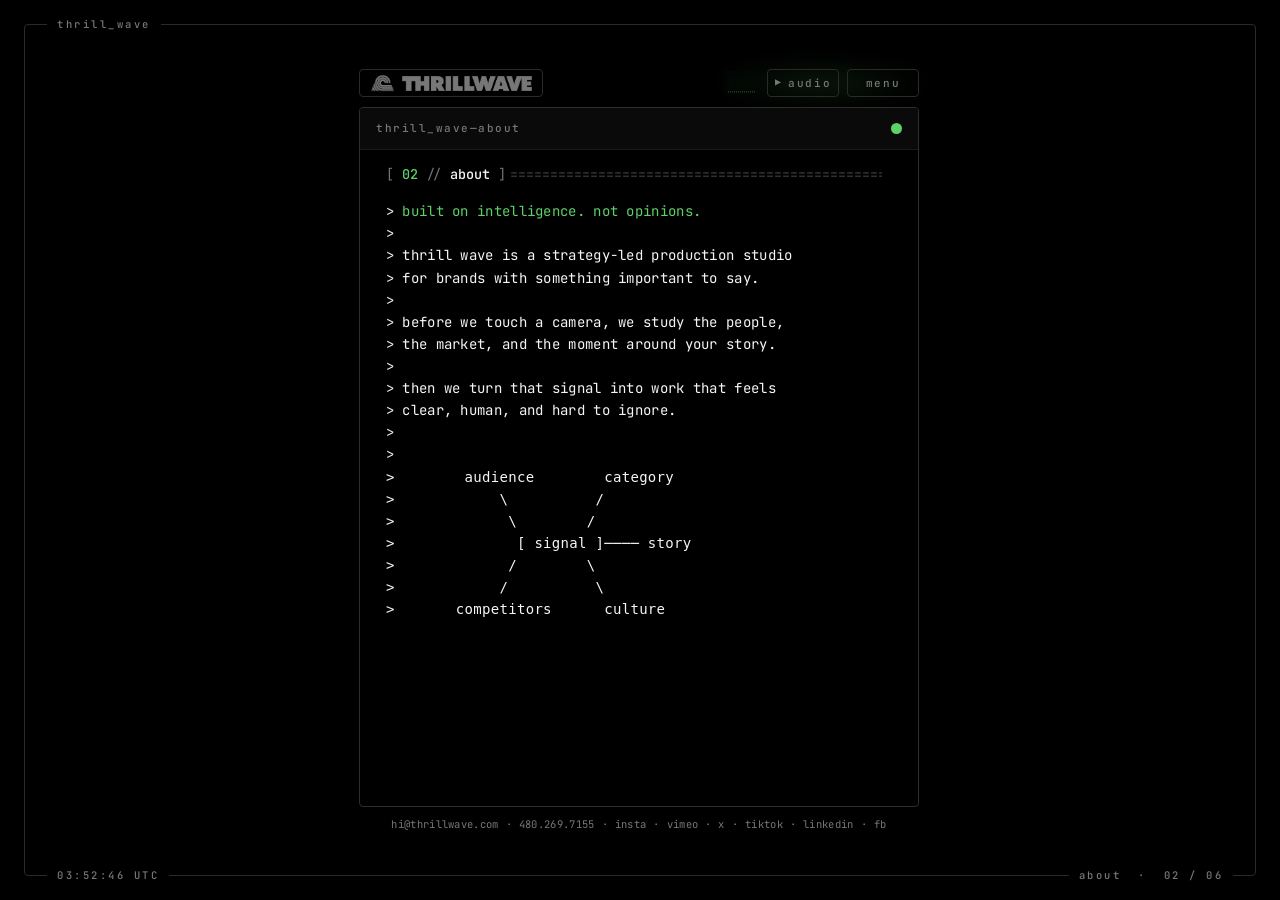
==== about.html @ bff7b796 "game polish" ====
<!DOCTYPE html>

<html lang="en">
<head>
<script>
// ============================================================
// TW BREAK ROOM HARD CONTROLLER
// Runs before the older page handlers, so game tiles + exit own
// the interaction before any legacy capture listener can swallow it.
// ============================================================
(function twBreakRoomHardController(){
  'use strict';
  if (window.__twBreakRoomHardController) return;
  window.__twBreakRoomHardController = true;

  var lastType = '';
  var lastAt = 0;

  function $(sel, root){ return (root || document).querySelector(sel); }
  function $all(sel, root){ return Array.prototype.slice.call((root || document).querySelectorAll(sel)); }
  function body(){ return document.body; }
  function room(){ return document.getElementById('tw-breakroom'); }
  function screen(){ var r = room(); return r ? $('[data-breakroom-game-screen]', r) : null; }
  function frame(){ var s = screen(); return s ? $('[data-breakroom-game-frame]', s) : null; }
  function loader(){ var s = screen(); return s ? $('[data-breakroom-game-loader]', s) : null; }
  function open(){ return !!(body() && body().classList.contains('tw-terminal-minimized')); }
  function muted(){ try { return sessionStorage.getItem('tw_audio_muted') === '1'; } catch(e) { return false; } }

  function absorb(e){
    if (!e) return;
    try { e.preventDefault(); } catch(_) {}
    try { e.stopPropagation(); } catch(_) {}
    try { if (e.stopImmediatePropagation) e.stopImmediatePropagation(); } catch(_) {}
  }

  function clickSound(){
    try { if (window.twUI && window.twUI.sndClick) window.twUI.sndClick(); } catch(e) {}
  }

  function syncGameMute(){
    var f = frame();
    if (!f || !f.contentWindow) return;
    try { f.contentWindow.postMessage({ type: 'tw-game-audio', muted: muted() }, '*'); } catch(e) {}
  }

  function setReady(){
    var r = room();
    if (!r) return;
    r.setAttribute('aria-hidden', 'false');
    r.classList.add('tw-breakroom-text-done', 'tw-breakroom-cards-ready', 'tw-breakroom-exit-ready');
    $all('.tw-breakroom-card', r).forEach(function(card){
      card.disabled = false;
      card.removeAttribute('aria-disabled');
      card.style.pointerEvents = 'auto';
    });
    var exit = $('[data-breakroom-exit]', r);
    if (exit) exit.style.pointerEvents = 'auto';
  }

  function enter(){
    if (!body()) return;
    body().classList.add('tw-terminal-minimized');
    setReady();
    try { if (window.twBreakRoomAudio && window.twBreakRoomAudio.enter) window.twBreakRoomAudio.enter(); } catch(e) {}
  }

  function unloadGame(){
    var s = screen();
    var f = frame();
    var l = loader();
    if (f) {
      try { f.onload = null; f.onerror = null; } catch(e) {}
      f.dataset.loaded = '0';
      f.dataset.currentGame = '';
      try { f.removeAttribute('src'); } catch(e) {}
      try { f.src = 'about:blank'; } catch(e) {}
    }
    if (s) {
      s.setAttribute('aria-hidden', 'true');
      s.classList.remove('is-opening','is-closing','is-loading','is-loaded');
    }
    if (l) l.setAttribute('aria-hidden', 'true');
    if (body()) body().classList.remove('tw-breakroom-game-active','tw-breakroom-game-opening');
    $all('.tw-breakroom-card.is-launching').forEach(function(c){ c.classList.remove('is-launching'); });
  }

  function exit(){
    unloadGame();
    try { if (window.twBreakRoomAudio && window.twBreakRoomAudio.exit) window.twBreakRoomAudio.exit(); } catch(e) {}
    if (body()) body().classList.remove('tw-terminal-minimized','tw-breakroom-game-active','tw-breakroom-game-opening');
    var r = room();
    if (r) r.setAttribute('aria-hidden', 'true');
  }

  function back(){
    clickSound();
    unloadGame();
    setReady();
  }

  function normalizeSrc(raw){
    raw = raw || '';
    if (!raw) return '';
    try {
      var u = new URL(raw, window.location.href);
      return u.pathname.split('/').slice(-2).join('/') + (u.search || '');
    } catch(e) { return raw; }
  }

  function launch(card){
    if (!card) return;
    if (!open()) enter();
    setReady();

    var src = normalizeSrc(card.getAttribute('data-game-src') || card.dataset.gameSrc || '');
    if (!src) return;

    var s = screen();
    var f = frame();
    var l = loader();
    if (!s || !f) return;

    var titleEl = $('.tw-breakroom-card__title', card);
    var numEl = $('.tw-breakroom-card__num', card);
    var copyEl = $('.tw-breakroom-card__copy', card);
    var title = titleEl ? titleEl.textContent.trim() : 'game';
    var num = numEl ? numEl.textContent.trim() : '[--]';
    var copy = copyEl ? copyEl.textContent.trim() : 'loading game';

    var outTitle = $('[data-breakroom-game-title]', s);
    var outNum = $('[data-breakroom-game-number]', s);
    var outNote = $('[data-breakroom-game-note]', s);
    var status = $('.tw-breakroom-game-status', s);
    if (outTitle) outTitle.textContent = title;
    if (outNum) outNum.textContent = num;
    if (outNote) outNote.textContent = copy + ' loading...';
    if (status) status.textContent = '> ' + title;

    $all('.tw-breakroom-card.is-launching').forEach(function(c){ c.classList.remove('is-launching'); });
    card.classList.add('is-launching');
    clickSound();

    body().classList.add('tw-breakroom-game-active','tw-breakroom-game-opening');
    s.setAttribute('aria-hidden', 'false');
    s.classList.remove('is-closing','is-loaded');
    s.classList.add('is-opening','is-loading');
    if (l) l.setAttribute('aria-hidden','false');

    try { s.getAnimations().forEach(function(a){ a.cancel(); }); } catch(e) {}
    try {
      var rRect = room().getBoundingClientRect();
      var cRect = card.getBoundingClientRect();
      var sx = cRect.left - rRect.left;
      var sy = cRect.top - rRect.top;
      var scaleX = rRect.width ? Math.max(cRect.width / rRect.width, .08) : .25;
      var scaleY = rRect.height ? Math.max(cRect.height / rRect.height, .08) : .25;
      s.animate([
        { transform: 'translate(' + sx + 'px,' + sy + 'px) scale(' + scaleX + ',' + scaleY + ')', opacity: .55, filter: 'brightness(1.35) blur(.8px)' },
        { transform: 'translate(0,0) scale(1,1)', opacity: 1, filter: 'brightness(1) blur(0)' }
      ], { duration: 520, easing: 'cubic-bezier(.16,1,.3,1)' }).onfinish = function(){
        s.classList.remove('is-opening');
        body().classList.remove('tw-breakroom-game-opening');
      };
    } catch(e) {
      s.classList.remove('is-opening');
      body().classList.remove('tw-breakroom-game-opening');
    }

    f.onload = function(){
      f.dataset.loaded = '1';
      s.classList.remove('is-loading');
      s.classList.add('is-loaded');
      if (l) l.setAttribute('aria-hidden','true');
      syncGameMute();
      window.setTimeout(function(){ try { f.focus(); } catch(e) {} }, 80);
    };
    f.onerror = function(){
      s.classList.remove('is-loading');
      if (outNote) outNote.textContent = 'cartridge did not load. check /games/' ;
    };
    f.dataset.loaded = '0';
    f.dataset.currentGame = src;
    try { f.src = 'about:blank'; } catch(e) {}
    window.setTimeout(function(){ f.src = src; }, 35);
  }

  window.twBreakRoomLaunch = function(card, e){ absorb(e); launch(card); return false; };
  window.twBreakRoomExit = function(e){ absorb(e); clickSound(); exit(); return false; };
  window.twBreakRoomBack = function(e){ absorb(e); back(); return false; };

  function shouldDebounce(type){
    var now = Date.now();
    if (type === lastType && now - lastAt < 220) return true;
    lastType = type;
    lastAt = now;
    return false;
  }

  function handle(e){
    var target = e.target;
    if (!target || !target.closest) return;

    var card = target.closest('.tw-breakroom-card');
    if (card && card.closest('#tw-breakroom')) {
      absorb(e);
      if (!shouldDebounce('card:' + (card.getAttribute('data-game-src') || ''))) launch(card);
      return;
    }

    var backBtn = target.closest('[data-breakroom-back]');
    if (backBtn && backBtn.closest('#tw-breakroom')) {
      absorb(e);
      if (!shouldDebounce('back')) back();
      return;
    }

    var exitBtn = target.closest('[data-breakroom-exit]');
    if (exitBtn && exitBtn.closest('#tw-breakroom')) {
      absorb(e);
      if (!shouldDebounce('exit')) { clickSound(); exit(); }
      return;
    }
  }

  window.addEventListener('pointerdown', handle, true);
  window.addEventListener('click', handle, true);
  window.addEventListener('touchstart', handle, { capture:true, passive:false });

  window.addEventListener('message', function(e){
    if (e.data && e.data.type === 'tw-game-ready') syncGameMute();
  });
})();
</script>
<meta charset="utf-8"/>
<meta content="width=device-width, initial-scale=1.0" name="viewport"/>
<title>About | Thrill Wave - Research-driven Marketing Agency</title>
<meta content="Meet Thrill Wave: a strategy-led production studio and research-driven marketing agency built on intelligence, not opinions." name="description"/>
<meta content="index, follow, max-image-preview:large, max-snippet:-1, max-video-preview:-1" name="robots"/>
<meta content="Thrill Wave" name="author"/>
<meta content="#000000" name="theme-color"/>
<link href="https://thrillwave-website-terminal.netlify.app/about.html" rel="canonical"/>
<link href="/assets/fav-icon/favicon.ico" rel="icon" sizes="any"/>
<link href="/assets/fav-icon/favicon-32x32.png" rel="icon" sizes="32x32" type="image/png"/>
<link href="/assets/fav-icon/favicon-16x16.png" rel="icon" sizes="16x16" type="image/png"/>
<link href="/assets/fav-icon/apple-touch-icon.png" rel="apple-touch-icon" sizes="180x180"/>
<link href="/assets/fav-icon/site.webmanifest" rel="manifest"/>
<meta content="About | Thrill Wave - Research-driven Marketing Agency" property="og:title"/>
<meta content="Meet Thrill Wave: a strategy-led production studio and research-driven marketing agency built on intelligence, not opinions." property="og:description"/>
<meta content="https://thrillwave-website-terminal.netlify.app/about.html" property="og:url"/>
<meta content="website" property="og:type"/>
<meta content="Thrill Wave" property="og:site_name"/>
<meta content="en_US" property="og:locale"/>
<meta content="https://thrillwave-website-terminal.netlify.app/assets/seo/og-image.jpg" property="og:image"/>
<meta content="2048" property="og:image:width"/>
<meta content="2048" property="og:image:height"/>
<meta content="Thrill Wave logo" property="og:image:alt"/>
<meta content="summary_large_image" name="twitter:card"/>
<meta content="About | Thrill Wave - Research-driven Marketing Agency" name="twitter:title"/>
<meta content="Meet Thrill Wave: a strategy-led production studio and research-driven marketing agency built on intelligence, not opinions." name="twitter:description"/>
<meta content="https://thrillwave-website-terminal.netlify.app/assets/seo/og-image.jpg" name="twitter:image"/>
<link href="https://fonts.googleapis.com" rel="preconnect"/>
<link crossorigin="" href="https://fonts.gstatic.com" rel="preconnect"/>
<link href="https://fonts.googleapis.com/css2?family=JetBrains+Mono:wght@400;500;700&amp;display=swap" rel="stylesheet"/>
<link href="styles.css" rel="stylesheet"/>
<script type="application/ld+json">
[
  {
    "@context": "https://schema.org",
    "@type": "Organization",
    "name": "Thrill Wave",
    "url": "https://thrillwave-website-terminal.netlify.app/",
    "logo": "https://thrillwave-website-terminal.netlify.app/assets/seo/og-image.jpg",
    "description": "Research-driven marketing agency blending strategy, intelligence, and production to create high-impact content built to move people.",
    "email": "hi@thrillwave.com",
    "telephone": "+1-480-269-7155",
    "foundingDate": "2018",
    "address": {
      "@type": "PostalAddress",
      "streetAddress": "6929 N Hayden Rd #262",
      "addressLocality": "Scottsdale",
      "addressRegion": "AZ",
      "postalCode": "85250",
      "addressCountry": "US"
    }
  },
  {
    "@context": "https://schema.org",
    "@type": "WebSite",
    "name": "Thrill Wave",
    "url": "https://thrillwave-website-terminal.netlify.app/",
    "description": "Thrill Wave is a research-driven marketing agency that turns audience, competitor, and category intelligence into high-impact content built to move people.",
    "inLanguage": "en-US"
  },
  {
    "@context": "https://schema.org",
    "@type": "WebPage",
    "name": "About | Thrill Wave - Research-driven Marketing Agency",
    "url": "https://thrillwave-website-terminal.netlify.app/about.html",
    "description": "Meet Thrill Wave: a strategy-led production studio and research-driven marketing agency built on intelligence, not opinions.",
    "isPartOf": {
      "@type": "WebSite",
      "name": "Thrill Wave",
      "url": "https://thrillwave-website-terminal.netlify.app/"
    }
  }
]
  </script>
<script>
// THRILL_WAVE HOME BUTTON HARD ROUTE
// One authoritative path for the Thrill Wave logo/wordmark: always go home,
// show the #index/home content immediately, and land at the top.
(function twHomeButtonHardRoute(){
  if (window.__twHomeButtonHardRoute) return;
  window.__twHomeButtonHardRoute = true;

  var routingHome = false;

  function homeTrigger(target){
    return !!(target && target.closest && target.closest('.tw-home-restart, #title-brand, .frame-label--tl:not([data-power-control])'));
  }

  function closeMenu(){
    if (!document.body) return;
    document.body.classList.remove('menu-open');
    var menuBtn = document.getElementById('menu-btn');
    var sideMenu = document.getElementById('side-menu');
    if (menuBtn) {
      menuBtn.setAttribute('aria-expanded', 'false');
      menuBtn.textContent = 'menu';
      menuBtn.classList.remove('active');
    }
    if (sideMenu) sideMenu.setAttribute('aria-hidden', 'true');
  }

  function cancelMovingParts(){
    try {
      sessionStorage.setItem('tw_intro_played', '1');
      sessionStorage.setItem('tw_typing_done', '1');
      sessionStorage.removeItem('tw_home_complete');
    } catch (e) {}

    window.twTypingGen = (window.twTypingGen || 0) + 1;
    window.twIntroRunning = false;

    if (document.body) {
      document.body.classList.remove('booting', 'menu-open', 'tw-terminal-minimized', 'home-intro-running');
      document.body.classList.add('home-intro-complete');
    }

    var bootRoot = document.getElementById('boot-root');
    if (bootRoot) bootRoot.remove();
    closeMenu();
  }

  function hasHomeShell(){
    return !!document.querySelector('#terminal-body #intro-pre, #terminal-body #intro-post, #terminal-body #intro-cascade');
  }

  function fallbackPrefillHome(){
    var terminalBody = document.getElementById('terminal-body');
    if (!terminalBody) return;

    var pre = terminalBody.querySelector('#intro-pre');
    var post = terminalBody.querySelector('#intro-post');
    var toggle = terminalBody.querySelector('#intro-cascade-toggle');
    var cascade = terminalBody.querySelector('#intro-cascade');
    var iframe = terminalBody.querySelector('#intro-video-iframe');

    if (pre && !pre.innerHTML.trim()) {
      pre.innerHTML = '&gt; hi.<br>&gt; welcome to thrill wave.<br>';
    }
    if (toggle && !toggle.innerHTML.trim()) {
      toggle.innerHTML = '<span class="prompt">&gt;</span><span class="cmd-action">show</span><span class="cmd-name">intro_video</span><span class="toggle-mark"></span>';
    }
    if (toggle) toggle.setAttribute('aria-expanded', 'true');
    if (cascade) {
      cascade.dataset.expanded = 'true';
      cascade.style.opacity = '1';
    }
    if (iframe && iframe.dataset && iframe.dataset.src) iframe.setAttribute('src', iframe.dataset.src);
    if (post && !post.innerHTML.trim()) {
      post.innerHTML = '&gt; we are a research-driven marketing agency that turns audience, competitor, and category intelligence into high impact content built to move people.<br>&gt;<br>&gt; press enter or scroll down to go to the next section, or click menu to jump to a page.<br>';
    }
  }

  function finishAtHomeTop(){
    cancelMovingParts();

    try {
      if (typeof window.twPrefillHome === 'function') window.twPrefillHome();
      else fallbackPrefillHome();
    } catch (e) {
      fallbackPrefillHome();
    }

    var terminalBody = document.getElementById('terminal-body');
    if (terminalBody) {
      terminalBody.scrollTo({ top: 0, behavior: 'auto' });
      requestAnimationFrame(function(){ terminalBody.scrollTo({ top: 0, behavior: 'auto' }); });
    }

    try { history.replaceState({ page: 'index.html' }, '', 'index.html'); } catch (e) {}
  }

  function goHome(){
    if (routingHome) return;
    routingHome = true;
    cancelMovingParts();

    var loader = null;
    if (typeof window.twLoadPage === 'function') loader = window.twLoadPage;
    else if (typeof window.twSoftLoadPage === 'function') loader = window.twSoftLoadPage;

    function done(){
      finishAtHomeTop();
      routingHome = false;
    }

    if (hasHomeShell()) {
      done();
      return;
    }

    if (loader) {
      Promise.resolve(loader('index.html')).then(done).catch(function(){
        routingHome = false;
        window.location.assign('index.html');
      });
    } else {
      window.location.assign('index.html');
    }
  }

  function absorb(e){
    e.preventDefault();
    e.stopPropagation();
    if (e.stopImmediatePropagation) e.stopImmediatePropagation();
  }

  window.addEventListener('click', function(e){
    if (!homeTrigger(e.target)) return;
    absorb(e);
    try { if (window.twUI) window.twUI.sndClick(); } catch (_) {}
    goHome();
  }, true);

  window.addEventListener('keydown', function(e){
    if (e.key !== 'Enter' && e.key !== ' ') return;
    if (!homeTrigger(e.target)) return;
    absorb(e);
    try { if (window.twUI) window.twUI.sndClick(); } catch (_) {}
    goHome();
  }, true);
})();
</script>
<script>
  // THRILL_WAVE NAV LOCK
  // First capture listener on the page. It owns internal page links before
  // any older terminal/menu handlers can redirect them back to home.
  (function twNavLock(){
    if (window.__twNavLock) return;
    window.__twNavLock = true;

    var PAGES = {
      'index.html': true,
      'about.html': true,
      'sitrep.html': true,
      'work.html': true,
      'intel.html': true,
      'contact.html': true
    };

    var lastKey = '';
    var lastAt = 0;

    function pageFromAnchor(a){
      if (!a) return null;
      if (a.closest && a.closest('#title-brand, #title-page, .frame-label--tl, [data-power-control]')) return null;
      if (a.target && a.target !== '_self') return null;
      var href = a.getAttribute('href') || a.getAttribute('data-page') || '';
      if (!href || href.charAt(0) === '#' || /^mailto:|^tel:/i.test(href)) return null;

      try {
        var u = new URL(href, window.location.href);
        if (u.origin !== window.location.origin) return null;
        var page = u.pathname.split('/').pop() || 'index.html';
        if (page === 'home.html') page = 'index.html';
        if (!PAGES[page]) return null;
        return { page: page, hash: u.hash || '', href: page + (u.hash || '') };
      } catch (err) {
        return null;
      }
    }

    function currentPageName(){
      var page = (window.location.pathname.split('/').pop() || 'index.html');
      if (page === 'home.html') page = 'index.html';
      return PAGES[page] ? page : 'index.html';
    }

    function closeMenu(){
      if (!document.body) return;
      document.body.classList.remove('menu-open');
      var menuBtn = document.getElementById('menu-btn');
      var sideMenu = document.getElementById('side-menu');
      if (menuBtn) {
        menuBtn.setAttribute('aria-expanded', 'false');
        menuBtn.textContent = 'menu';
        menuBtn.classList.remove('active');
      }
      if (sideMenu) sideMenu.setAttribute('aria-hidden', 'true');
    }

    function absorb(e){
      e.preventDefault();
      e.stopPropagation();
      if (e.stopImmediatePropagation) e.stopImmediatePropagation();
    }

    function route(target){
      closeMenu();

      if (target.page === currentPageName() && target.hash) {
        var shell = document.getElementById('terminal-body') || document.scrollingElement || document.documentElement;
        var el = document.querySelector(target.hash);
        if (el && shell && shell !== document.documentElement && shell !== document.body) {
          shell.scrollTo({ top: el.offsetTop, behavior: 'smooth' });
          history.pushState({ page: target.page }, '', target.href);
          return;
        }
      }

      var loader = null;
      if (typeof window.twLoadPage === 'function') loader = window.twLoadPage;
      else if (typeof window.twSoftLoadPage === 'function') loader = window.twSoftLoadPage;

      if (loader) {
        Promise.resolve(loader(target.href)).catch(function(err){
          console.warn('twNavLock fallback:', err);
          window.location.assign(target.href);
        });
      } else {
        window.location.assign(target.href);
      }
    }

    function handle(e){
      if (e.defaultPrevented && e.type !== 'pointerdown' && e.type !== 'touchstart') return;
      if (e.metaKey || e.ctrlKey || e.shiftKey || e.altKey) return;
      if (typeof e.button === 'number' && e.button !== 0) return;

      var a = e.target && e.target.closest ? e.target.closest('a') : null;
      var target = pageFromAnchor(a);
      if (!target) return;

      var key = e.type + ':' + target.href;
      var now = Date.now();
      absorb(e);
      if (target.href === lastKey && now - lastAt < 650) return;
      lastKey = target.href;
      lastAt = now;
      route(target);
    }

    // pointer/touch capture matters because older mobile handlers also listen
    // before the click. This listener is inserted before them and stops the rest.
    window.addEventListener('pointerdown', handle, true);
    window.addEventListener('touchstart', handle, { capture: true, passive: false });
    window.addEventListener('click', handle, true);
  })();
  </script>
<script>
  // EARLY INTERNAL NAV PATCH
  // Keeps internal page links/menu clicks inside the persistent terminal shell
  // so audio stays seamless and links do not snap back to the top of home.
  (function earlyInternalNavPatch(){
    if (window.__twEarlyInternalNavPatch) return;
    window.__twEarlyInternalNavPatch = true;

    var PAGES = {
      'index.html': true,
      'about.html': true,
      'sitrep.html': true,
      'work.html': true,
      'intel.html': true,
      'contact.html': true
    };

    function pageFromHref(href){
      if (!href || href.charAt(0) === '#' || /^mailto:|^tel:/i.test(href)) return null;
      try {
        var u = new URL(href, window.location.href);
        if (u.origin !== window.location.origin) return null;
        var page = u.pathname.split('/').pop() || 'index.html';
        if (page === 'home.html') page = 'index.html';
        if (!PAGES[page]) return null;
        return page + (u.hash || '');
      } catch(e) { return null; }
    }

    function closeMenu(){
      document.body.classList.remove('menu-open');
      var menuBtn = document.getElementById('menu-btn');
      var sideMenu = document.getElementById('side-menu');
      if (menuBtn) {
        menuBtn.setAttribute('aria-expanded', 'false');
        menuBtn.textContent = 'menu';
        menuBtn.classList.remove('active');
      }
      if (sideMenu) sideMenu.setAttribute('aria-hidden', 'true');
    }

    var lastTarget = '';
    var lastAt = 0;
    function route(target){
      var now = Date.now();
      if (target === lastTarget && now - lastAt < 650) return;
      lastTarget = target;
      lastAt = now;
      closeMenu();

      if (typeof window.twLoadPage === 'function') {
        window.twLoadPage(target).catch(function(){ window.location.href = target; });
      } else if (typeof window.twSoftLoadPage === 'function') {
        window.twSoftLoadPage(target).catch(function(){ window.location.href = target; });
      } else {
        window.location.href = target;
      }
    }

    function absorb(e){
      e.preventDefault();
      e.stopPropagation();
      if (e.stopImmediatePropagation) e.stopImmediatePropagation();
    }

    function handlePageClick(e){
      var a = e.target && e.target.closest ? e.target.closest('a') : null;
      if (!a) return;
      if (a.closest('#title-brand, #title-page, .frame-label--tl')) return;
      if (a.target && a.target !== '_self') return;
      var target = pageFromHref(a.getAttribute('href') || a.dataset.page || '');
      if (!target) return;
      absorb(e);
      route(target);
    }

    function handleMenuPress(e){
      var a = e.target && e.target.closest ? e.target.closest('#side-menu a.menu-item') : null;
      if (!a) return;
      var target = pageFromHref(a.getAttribute('href') || a.dataset.page || '');
      if (!target) return;
      absorb(e);
      route(target);
    }

    window.addEventListener('click', handlePageClick, true);
    window.addEventListener('pointerdown', handleMenuPress, true);
    window.addEventListener('touchstart', handleMenuPress, { capture: true, passive: false });
  })();
  </script>
</head>
<body>
<div aria-hidden="true" class="frame">
<a class="frame-label frame-label--tl" href="index.html">thrill_wave</a>
<div class="frame-label frame-label--bl"><span id="clock">--:--:--</span></div>
<div class="frame-label frame-label--br">about  ·  02 / 06</div>
</div>
<audio id="bg-audio" loop="" playsinline="" preload="auto" webkit-playsinline="">
<source src="assets/audio/robot_rock.mp3" type="audio/mpeg"/>
</audio>
<audio id="break-audio" loop="" playsinline="" preload="auto" webkit-playsinline="">
<source src="assets/audio/da_funk.mp3" type="audio/mpeg"/>
</audio>
<main class="content">
<div class="stage-wrap">
<div class="topbar">
<div class="topbar-left">
<button aria-label="go to homepage" class="tw-logo-orb tw-home-restart tw-brandmark" type="button"><span aria-hidden="true" class="tw-logo-glyph tw-logo-glyph--orb"></span><span aria-hidden="true" class="tw-wordmark-glyph tw-wordmark-glyph--orb"></span></button>
</div>
<div class="topbar-right">
<div class="audio-viz" id="audio-viz">
<span class="viz-bar"></span>
<span class="viz-bar"></span>
<span class="viz-bar"></span>
<span class="viz-bar"></span>
<span class="viz-bar"></span>
<span class="viz-bar"></span>
<span class="viz-bar"></span>
<span class="viz-bar"></span>
<span class="viz-bar"></span>
<span class="viz-bar"></span>
<span class="viz-bar"></span>
<span class="viz-bar"></span>
<span class="viz-bar"></span>
<span class="viz-bar"></span>
</div>
<button aria-label="play/pause music" class="audio-btn" id="audio-toggle-btn" type="button"><span class="audio-glyph">▶</span> audio</button>
<button aria-controls="side-menu" aria-expanded="false" class="btn" id="menu-btn">menu</button>
</div>
</div>
<div class="stage">
<div aria-hidden="true" class="tw-breakroom" id="tw-breakroom">
<div class="tw-breakroom-inner">
<div class="tw-breakroom-menu" data-breakroom-menu>
<div class="tw-breakroom-copy page-content terminal-copy" aria-live="polite">
<span class="line" data-breakroom-line="&gt; You found the secret break room!">&gt; You found the secret break room!</span>
<span class="line" data-breakroom-line="&gt; Take a load off. Choose a game:">&gt; Take a load off. Choose a game:</span>
</div>
<div class="tw-breakroom-grid" aria-label="secret break room games">
<button class="tw-breakroom-card" type="button" data-game-src="games/one_shot.html?embed=1" onclick="return window.twBreakRoomLaunch ? window.twBreakRoomLaunch(this,event) : false;">
<span class="tw-breakroom-card__sprite" aria-hidden="true">📷</span>
<span class="tw-breakroom-card__num">[01]</span>
<span class="tw-breakroom-card__title">one shot</span>
<span class="tw-breakroom-card__copy">jump the plant hazards and clear the shot.</span>
<span class="tw-breakroom-card__launch">&gt; launch</span>
</button>
<button class="tw-breakroom-card" type="button" data-game-src="games/going_viral.html?embed=1" onclick="return window.twBreakRoomLaunch ? window.twBreakRoomLaunch(this,event) : false;">
<span class="tw-breakroom-card__sprite" aria-hidden="true">⚔️</span>
<span class="tw-breakroom-card__num">[02]</span>
<span class="tw-breakroom-card__title">going viral</span>
<span class="tw-breakroom-card__copy">outrun the algorithm before it outruns you.</span>
<span class="tw-breakroom-card__launch">&gt; launch</span>
</button>
<button class="tw-breakroom-card" type="button" data-game-src="games/content_defense.html?embed=1" onclick="return window.twBreakRoomLaunch ? window.twBreakRoomLaunch(this,event) : false;">
<span class="tw-breakroom-card__sprite" aria-hidden="true">🛡️</span>
<span class="tw-breakroom-card__num">[03]</span>
<span class="tw-breakroom-card__title">content defense</span>
<span class="tw-breakroom-card__copy">protect the campaign core from the chaos.</span>
<span class="tw-breakroom-card__launch">&gt; launch</span>
</button>
</div>
<a class="tw-breakroom-exit" href="#terminal" data-breakroom-exit="" data-breakroom-line="&gt; exit break room" role="button" onclick="return window.twBreakRoomExit ? window.twBreakRoomExit(event) : false;">&gt; exit break room</a>
</div>
<div class="tw-breakroom-game-screen" data-breakroom-game-screen aria-hidden="true">
<div class="tw-breakroom-game-hud" data-breakroom-game-hud>
<button class="tw-breakroom-game-action tw-breakroom-game-name" data-breakroom-name type="button">&gt; name</button>
<button class="tw-breakroom-game-action tw-breakroom-game-scores" data-breakroom-scores type="button">&gt; high scores</button>
<button class="tw-breakroom-game-action tw-breakroom-game-back" data-breakroom-back type="button" onclick="return window.twBreakRoomBack ? window.twBreakRoomBack(event) : false;">&gt; exit</button>
</div>
<div class="tw-breakroom-game-placeholder" aria-label="break room playable game screen">
<div class="tw-breakroom-game-loader" data-breakroom-game-loader aria-hidden="true">
<span class="tw-breakroom-game-chip" data-breakroom-game-number>[--]</span>
<span class="tw-breakroom-game-title" data-breakroom-game-title>game screen</span>
<span class="tw-breakroom-game-note" data-breakroom-game-note>loading game...</span>
</div>
<iframe class="tw-breakroom-game-frame" data-breakroom-game-frame title="Break room game" loading="lazy" allow="autoplay; fullscreen; gamepad"></iframe>
<span class="tw-breakroom-game-gridline" aria-hidden="true"></span>
</div>
</div>
</div>
</div>
<div class="terminal main">
<div class="terminal-bar">
<span class="title"><a class="title-brand" href="index.html" id="title-brand">thrill_wave</a><span class="title-sep"> — </span><a class="title-page" href="#" id="title-page">about</a></span>
<div class="terminal-dots">
<span class="dot"></span><span class="dot"></span><span class="dot live"></span>
</div>
</div>
<div class="terminal-body" id="terminal-body">
<section class="page reveal" data-nav-section="" id="hero">
<div class="section-header"><span class="hdr-bracket">[ </span><span class="hdr-num">02</span><span class="hdr-slash"> // </span><span class="hdr-name">about</span><span class="hdr-bracket"> ]</span><span class="hdr-eq">==================================================</span></div>
<div class="page-content terminal-copy">
<span class="line"><span class="accent">built on intelligence. not opinions.</span></span>
<span class="line"> </span>
<span class="line">thrill wave is a strategy-led production studio</span>
<span class="line">for brands with something important to say.</span>
<span class="line"> </span>
<span class="line">before we touch a camera, we study the people,</span>
<span class="line">the market, and the moment around your story.</span>
<span class="line"> </span>
<span class="line">then we turn that signal into work that feels</span>
<span class="line">clear, human, and hard to ignore.</span>
<span class="line"> </span>
<span class="line"> </span>
</div>
<div aria-hidden="true" class="ascii-card about-signal">
<pre>&gt;        audience        category
&gt;            \          /
&gt;             \        /
&gt;              [ signal ]──── story
&gt;             /        \
&gt;            /          \
&gt;       competitors      culture</pre>
</div>
</section>
<section class="page reveal" data-nav-section="" id="origin">
<div class="section-header"><span class="hdr-bracket">[ </span><span class="hdr-num">02A</span><span class="hdr-slash"> // </span><span class="hdr-name">origin</span><span class="hdr-bracket"> ]</span><span class="hdr-eq">==================================================</span></div>
<div class="page-content terminal-copy origin-copy">
<span class="line">// phoenix, arizona · founded 2018</span>
<span class="line"> </span>
<span class="line">thrill wave grew from a simple obsession: telling the truth beautifully.</span>
<span class="line"> </span>
<span class="line">music taught rhythm. fitness taught discipline. travel taught us to notice the room.</span>
<span class="line">art taught feeling. philosophy taught us to ask what this is really about.</span>
<span class="line"> </span>
<span class="line">so the studio became part research desk, part film crew, part campfire.</span>
<span class="line">we make work for people building something they need the world to feel.</span>
</div>
</section>
<section class="page reveal" data-nav-section="" id="team">
<div class="section-header"><span class="hdr-bracket">[ </span><span class="hdr-num">02B</span><span class="hdr-slash"> // </span><span class="hdr-name">operator roster</span><span class="hdr-bracket"> ]</span><span class="hdr-eq">==================================================</span></div>
<div class="page-content terminal-copy">
<span class="line">three founders. one signal tower.</span>
<span class="line"> </span>
</div>
<div class="team-grid profile-grid about-team-grid">
<figure class="team-card">
<div class="photo"><img alt="Chris Kuzman" src="assets/team/chris.avif"/></div>
<figcaption class="team-caption">chris // founder + strategy</figcaption>
</figure>
<figure class="team-card">
<div class="photo"><img alt="Tony Swann" src="assets/team/tony.avif"/></div>
<figcaption class="team-caption">tony // founder + director</figcaption>
</figure>
<figure class="team-card">
<div class="photo"><img alt="Ari Everett" src="assets/team/ari.avif"/></div>
<figcaption class="team-caption">ari // founder + producer</figcaption>
</figure>
</div>
<div class="page-content terminal-copy team-bio-copy">
<span class="line">chris shapes strategy and story structure so the work has a spine.</span>
<span class="line">tony directs the set with calm, craft, and a sharp eye for the human moment.</span>
<span class="line">ari connects production, audience instinct, and the line that makes the work matter.</span>
</div>
</section>
<section class="page reveal" data-nav-section="" id="philosophy">
<div class="section-header"><span class="hdr-bracket">[ </span><span class="hdr-num">02C</span><span class="hdr-slash"> // </span><span class="hdr-name">how we think</span><span class="hdr-bracket"> ]</span><span class="hdr-eq">==================================================</span></div>
<div class="page-content terminal-copy philosophy-copy">
<span class="line">01 // make it true.</span>
<span class="line">the strongest creative starts with what people already care about.</span>
<span class="line"> </span>
<span class="line">02 // make it simple.</span>
<span class="line">complexity is welcome in the research. not in the final message.</span>
<span class="line"> </span>
<span class="line">03 // make it felt.</span>
<span class="line">good marketing explains. great marketing makes the point land.</span>
<span class="line"> </span>
<span class="line">04 // make it useful.</span>
<span class="line">every asset should have a job, a place, and a reason to exist.</span>
</div>
</section>
<section class="page reveal" data-nav-section="" id="next-step">
<div class="section-header"><span class="hdr-bracket">[ </span><span class="hdr-num">02D</span><span class="hdr-slash"> // </span><span class="hdr-name">next signal</span><span class="hdr-bracket"> ]</span><span class="hdr-eq">==================================================</span></div>
<div class="page-content terminal-copy">
<span class="line">next, meet the system behind the work.</span>
<span class="line">it is called sitrep.</span>
<span class="line"> </span>
<span class="line">friendly name. serious little machine.</span>
<span class="line"> </span>
<span class="line"><button class="cta-link tw-page-link" data-page="sitrep.html" data-tw-page-link="true" type="button">check out the sitrep.</button></span>
</div>
</section>
</div>
</div>
<aside aria-hidden="true" class="terminal side" id="side-menu">
<div class="terminal-bar">
<span class="title">menu</span>
<div class="terminal-dots">
<span class="dot"></span><span class="dot"></span><span class="dot live"></span>
</div>
</div>
<div class="terminal-body">
<div class="menu-list">
<button class="menu-item tw-page-link" data-page="index.html" data-tw-page-link="true" type="button"><span class="num">[01]</span><span class="name">home</span></button>
<button class="menu-item current tw-page-link" data-page="about.html" data-tw-page-link="true" type="button"><span class="num">[02]</span><span class="name">about</span></button>
<button class="menu-item tw-page-link" data-page="sitrep.html" data-tw-page-link="true" type="button"><span class="num">[03]</span><span class="name">sitrep</span></button>
<button class="menu-item tw-page-link" data-page="work.html" data-tw-page-link="true" type="button"><span class="num">[04]</span><span class="name">work</span></button>
<button class="menu-item tw-page-link" data-page="intel.html" data-tw-page-link="true" type="button"><span class="num">[05]</span><span class="name">intel</span></button>
<button class="menu-item tw-page-link" data-page="contact.html" data-tw-page-link="true" type="button"><span class="num">[06]</span><span class="name">contact</span></button>
</div>
</div>
</aside>
</div>
<div class="below-bar">
<a href="mailto:hi@thrillwave.com">hi@thrillwave.com</a>
<span class="sep">·</span>
<a href="tel:+14802697155">480.269.7155</a>
<span class="sep social-sep">·</span><span aria-hidden="true" class="mobile-break"></span>
<a href="https://www.instagram.com/thrillwave_" rel="noopener" target="_blank">insta</a>
<span class="sep">·</span>
<a href="https://vimeo.com/thrillwave" rel="noopener" target="_blank">vimeo</a>
<span class="sep">·</span>
<a href="https://x.com/thrillwave_" rel="noopener" target="_blank">x</a>
<span class="sep">·</span>
<a href="https://www.tiktok.com/@thrillwave_" rel="noopener" target="_blank">tiktok</a>
<span class="sep">·</span>
<a href="https://www.linkedin.com/company/thrillwave" rel="noopener" target="_blank">linkedin</a>
<span class="sep">·</span>
<a href="#" rel="noopener" target="_blank">fb</a>
</div>
</div>
</main>
<script>
(function() {
  const NEXT_PAGE = 'sitrep.html';
  const clockEl = document.getElementById('clock');
  function tick() {
    const d = new Date();
    const time = d.toLocaleTimeString('en-US', { hour12: false, hour: '2-digit', minute: '2-digit', second: '2-digit' });
    let tz = '';
    try {
      const parts = new Intl.DateTimeFormat('en-US', { timeZoneName: 'short' }).formatToParts(d);
      const p = parts.find(x => x.type === 'timeZoneName');
      if (p) tz = p.value;
    } catch (e) {}
    clockEl.textContent = time + (tz ? ' ' + tz : '');
  }
  tick(); setInterval(tick, 1000);
  // ---------- bg audio player (cross-page persistence via sessionStorage) ----------
  const bgAudio = document.getElementById('bg-audio');
  if (bgAudio) bgAudio.volume = 0.4;
  const audioToggleBtn = document.getElementById('audio-toggle-btn');
  const MUSIC_KEY = 'tw_music_on';
  const MUTE_KEY  = 'tw_audio_muted';

  // Apply persisted mute state to Tone.Destination on every page load.
  // The music button mutes both the <audio> element AND all Tone.js synths
  // via a single flag.
  function applyToneMute(muted) {
    try {
      if (typeof Tone !== 'undefined') {
        const dest = typeof Tone.getDestination === 'function'
                   ? Tone.getDestination()
                   : Tone.Destination;
        if (dest) {
          dest.mute = !!muted;
          if (dest.volume) {
            try {
              const now = (typeof Tone.now === 'function') ? Tone.now() : 0;
              if (typeof dest.volume.cancelScheduledValues === 'function') dest.volume.cancelScheduledValues(now);
            } catch (e) {}
            dest.volume.value = muted ? -Infinity : 0;
          }
        }
      }
    } catch (e) { /* tone not ready */ }
  }
  window.twApplyMute = applyToneMute;
  applyToneMute(sessionStorage.getItem(MUTE_KEY) === '1');

  function isSystemMuted() {
    return sessionStorage.getItem(MUTE_KEY) === '1';
  }

  function isMusicAudible() {
    return bgAudio && !(bgAudio.paused || bgAudio.muted || bgAudio.volume === 0 || bgAudio.dataset.priming === '1');
  }

  function updateAudioState() {
    if (isSystemMuted() || !isMusicAudible()) {
      audioToggleBtn.innerHTML = '<span class="audio-glyph">▶</span> audio';
    } else {
      audioToggleBtn.innerHTML = '<span class="audio-glyph">⏸</span> mute';
    }
  }

  function playAudioToggleClick() {
    try {
      if (window.twUI && typeof window.twUI.sndClick === 'function') window.twUI.sndClick();
    } catch (e) {}
  }

  audioToggleBtn.addEventListener('click', () => {
    audioToggleBtn.blur();
    const shouldTurnOn = isSystemMuted() || !isMusicAudible();

    if (shouldTurnOn) {
      bgAudio.muted = false;
      bgAudio.volume = 0.4;
      sessionStorage.setItem(MUTE_KEY, '0');
      applyToneMute(false);
      playAudioToggleClick();
      bgAudio.play().then(() => {
        sessionStorage.setItem(MUSIC_KEY, '1');
        window.dispatchEvent(new CustomEvent('tw:music-sync'));
      }).catch(() => {
        window.dispatchEvent(new CustomEvent('tw:music-sync'));
      });
    } else {
      playAudioToggleClick();
      bgAudio.pause();
      sessionStorage.removeItem(MUSIC_KEY);
      sessionStorage.setItem(MUTE_KEY, '1');
      applyToneMute(true);
      window.dispatchEvent(new CustomEvent('tw:music-sync'));
    }
    updateAudioState();
    audioToggleBtn.blur();
  });

  bgAudio.addEventListener('play', updateAudioState);
  bgAudio.addEventListener('pause', updateAudioState);
  // ---------- audio visualizer (eq bars driven by Web Audio API) ----------
  const audioViz = document.getElementById('audio-viz');
  const vizBars = audioViz ? audioViz.querySelectorAll('.viz-bar') : [];
  let _audioCtx, _audioSrc, _analyser, _vizData, _vizRAF;

  function ensureAudioCtx() {
    if (_audioCtx) return true;
    try {
      const Ctx = window.AudioContext || window.webkitAudioContext;
      if (!Ctx) return false;
      _audioCtx = new Ctx();
      _audioSrc = _audioCtx.createMediaElementSource(bgAudio);
      _analyser = _audioCtx.createAnalyser();
      _analyser.fftSize = 128;
      _analyser.smoothingTimeConstant = 0.68;
      _audioSrc.connect(_analyser);
      _analyser.connect(_audioCtx.destination);
      _vizData = new Uint8Array(_analyser.frequencyBinCount);
      return true;
    } catch (e) {
      return false;
    }
  }

  function vizTick() {
    if (!_analyser || !vizBars.length) return;
    _analyser.getByteFrequencyData(_vizData);
    const bins = Math.floor(_vizData.length / vizBars.length);
    vizBars.forEach((bar, i) => {
      let sum = 0;
      for (let j = 0; j < bins; j++) sum += _vizData[i * bins + j];
      const avg = sum / bins;
      const h = Math.max(2, Math.floor((avg / 255) * 20));
      bar.style.height = h + 'px';
    });
    _vizRAF = requestAnimationFrame(vizTick);
  }

  function startViz() {
    const mobileAudio = window.matchMedia && window.matchMedia('(max-width: 720px), (hover: none) and (pointer: coarse)').matches;
    if (mobileAudio) {
      if (audioViz) audioViz.classList.toggle('active', !bgAudio.paused && !bgAudio.muted && bgAudio.volume > 0);
      return;
    }
    if (!ensureAudioCtx()) return;
    if (_audioCtx.state === 'suspended') _audioCtx.resume();
    if (audioViz) audioViz.classList.add('active');
    if (_vizRAF) cancelAnimationFrame(_vizRAF);
    vizTick();
  }

  function stopViz() {
    if (_vizRAF) { cancelAnimationFrame(_vizRAF); _vizRAF = null; }
    if (audioViz) audioViz.classList.remove('active');
    vizBars.forEach(b => b.style.height = '2px');
  }

  bgAudio.addEventListener('play', startViz);
  bgAudio.addEventListener('pause', stopViz);// ----- music continuity across pages -----
  // Continuously persist the playhead while music is playing, and on pause,
  // so the next page (whether navigation or refresh) can resume from the
  // exact spot. Without this each new page would create a fresh audio
  // element at currentTime = 0 and the track would restart.
  const MUSIC_TIME_KEY = 'tw_music_t';
  const MUSIC_TS_KEY = 'tw_music_ts';

  function persistMusicPosition() {
    sessionStorage.setItem(MUSIC_TIME_KEY, bgAudio.currentTime.toFixed(2));
    sessionStorage.setItem(MUSIC_TS_KEY, Date.now().toString());
  }
  let _musicSaveInterval = null;
  bgAudio.addEventListener('play', () => {
    if (_musicSaveInterval) clearInterval(_musicSaveInterval);
    _musicSaveInterval = setInterval(persistMusicPosition, 250);
    persistMusicPosition();
  });
  bgAudio.addEventListener('pause', () => {
    if (_musicSaveInterval) { clearInterval(_musicSaveInterval); _musicSaveInterval = null; }
    persistMusicPosition();
  });
  // Save right before navigation / tab hide / refresh
  window.addEventListener('pagehide', persistMusicPosition);
  document.addEventListener('visibilitychange', () => {
    if (document.visibilityState === 'hidden') persistMusicPosition();
  });

  // Restore playhead on every page load. Only play if music was on when the
  // last page persisted state. If it was paused, we still set currentTime so
  // a subsequent music-button click resumes from where it was paused — not
  // from 0:00. If music was playing, advance the playhead by elapsed real
  // time since the last save (modulo track duration for looped audio).
  function restoreMusic() {
    function applyTimeAndMaybePlay() {
      bgAudio.volume = 0.4;
      const savedTime = parseFloat(sessionStorage.getItem(MUSIC_TIME_KEY));
      const savedTs   = parseInt(sessionStorage.getItem(MUSIC_TS_KEY), 10);
      const wasOn     = sessionStorage.getItem(MUSIC_KEY) === '1';

      if (!isNaN(savedTime) && !isNaN(savedTs)) {
        // Only add elapsed time if music was actually playing; if it was
        // paused, the saved time is exact.
        const elapsed = wasOn ? Math.max(0, (Date.now() - savedTs) / 1000) : 0;
        let resume = savedTime + elapsed;
        const dur = bgAudio.duration;
        if (dur && isFinite(dur) && dur > 0) resume = resume % dur;
        try { bgAudio.currentTime = resume; } catch (e) {}
      }

      if (wasOn) {
        bgAudio.play().catch(() => {
          // Browser blocked autoplay. If boot is going to play here, its
          // .elf click is a user gesture and will retry — keep MUSIC_KEY
          // alive so the intent isn't lost. Otherwise clear it so the user
          // can re-enable via the music button.
          if (!document.body.classList.contains('booting')) {
            sessionStorage.removeItem(MUSIC_KEY);
          }
          updateAudioState();
        });
      } else {
        updateAudioState();
      }
    }

    if (bgAudio.readyState >= 1 && bgAudio.duration && isFinite(bgAudio.duration)) {
      applyTimeAndMaybePlay();
    } else {
      bgAudio.addEventListener('loadedmetadata', applyTimeAndMaybePlay, { once: true });
      bgAudio.addEventListener('canplay', applyTimeAndMaybePlay, { once: true });
      // Aggressive fallback to keep cross-page handoff feeling seamless.
      setTimeout(applyTimeAndMaybePlay, 80);
    }
  }
  restoreMusic();


  const body = document.body;
  const menuBtn = document.getElementById('menu-btn');
  const sideMenu = document.getElementById('side-menu');
  function setMenu(open) {
    body.classList.toggle('menu-open', open);
    menuBtn.setAttribute('aria-expanded', open ? 'true' : 'false');
    sideMenu.setAttribute('aria-hidden', open ? 'false' : 'true');
    menuBtn.textContent = open ? 'close' : 'menu';
    menuBtn.classList.toggle('active', open);
  }
  menuBtn.addEventListener('click', () => setMenu(!body.classList.contains('menu-open')));
  // ---------- terminal title split handlers ----------
  const terminalBody2 = document.getElementById('terminal-body');
  const titlePage = document.getElementById('title-page');
  if (titlePage && terminalBody2) {
    titlePage.addEventListener('click', (e) => {
      e.preventDefault();
      terminalBody2.scrollTo({ top: 0, behavior: 'smooth' });
    });
  }
  // (title-brand uses native href="index.html" navigation)


  document.querySelectorAll('.cascade-toggle').forEach(tg => {
    function toggle() {
      const c = tg.closest('.cascade');
      const open = c.dataset.expanded === 'true';
      c.dataset.expanded = open ? 'false' : 'true';
      tg.setAttribute('aria-expanded', open ? 'false' : 'true');
      if (!open) {
        c.querySelectorAll('iframe[data-src]').forEach(frame => {
          if (frame.getAttribute('src') === 'about:blank') frame.setAttribute('src', frame.dataset.src);
        });
      }
    }
    tg.addEventListener('click', toggle);
  });

  const terminalBody = document.getElementById('terminal-body');
  if ('IntersectionObserver' in window) {
    const io = new IntersectionObserver((entries) => {
      entries.forEach(entry => {
        if (entry.isIntersecting) { entry.target.classList.add('is-in'); io.unobserve(entry.target); }
      });
    }, { threshold: 0.2, root: terminalBody });
    document.querySelectorAll('.reveal').forEach(el => io.observe(el));
  }


  // ---------- section hash sync for scroll + Enter navigation ----------
  const pageSections = Array.from(document.querySelectorAll('#terminal-body section.page'));
  let hashTimer = null;
  function syncHashToNearestSection() {
    if (!pageSections.length) return;
    const y = terminalBody.scrollTop;
    let active = pageSections[0];
    pageSections.forEach(sec => {
      if (Math.abs(sec.offsetTop - y) < Math.abs(active.offsetTop - y)) active = sec;
    });
    if (active && location.hash !== '#' + active.id) {
      history.replaceState(null, '', '#' + active.id);
    }
  }
  terminalBody.addEventListener('scroll', () => {
    clearTimeout(hashTimer);
    hashTimer = setTimeout(syncHashToNearestSection, 140);
  }, { passive: true });
  if (location.hash) {
    const target = document.querySelector(location.hash);
    if (target) setTimeout(() => terminalBody.scrollTo({ top: target.offsetTop, behavior: 'auto' }), 0);
  }


  function initSectionIndicators() {
    const sections = Array.from(document.querySelectorAll('#terminal-body section.page'));
    sections.forEach((sec, idx) => {
      sec.querySelectorAll(':scope > .section-jump, :scope > .section-end').forEach(el => el.remove());
      if (idx < sections.length - 1) {
        const btn = document.createElement('button');
        btn.type = 'button';
        btn.className = 'section-jump';
        btn.setAttribute('aria-label', 'next section');
        btn.textContent = '↓';
        btn.addEventListener('click', e => {
          e.preventDefault();
          e.stopPropagation();
          const next = sections[idx + 1];
          if (!next) return;
          history.replaceState(null, '', '#' + next.id);
          terminalBody.scrollTo({ top: next.offsetTop, behavior: 'smooth' });
        });
        sec.appendChild(btn);
      } else {
        const end = document.createElement('a');
        end.href = 'sitrep.html';
        end.className = 'section-end';
        end.textContent = 'click for next page: sitrep';
        sec.appendChild(end);
      }
    });
  }
  initSectionIndicators();

  document.addEventListener('keydown', (e) => {
    if (e.key === 'Escape' && body.classList.contains('menu-open')) { setMenu(false); return; }
    if (e.key !== 'Enter') return;
    const tag = e.target.tagName;
    if (tag === 'BUTTON' || tag === 'A' || tag === 'INPUT' || tag === 'TEXTAREA') return;
    e.preventDefault();
    const sections = Array.from(document.querySelectorAll('#terminal-body section.page'));
    const y = terminalBody.scrollTop;
    const next = sections.find(sec => sec.offsetTop > y + 20);
    if (next) {
      history.replaceState(null, '', '#' + next.id);
      terminalBody.scrollTo({ top: next.offsetTop, behavior: 'smooth' });
    } else {
      if (typeof window.twSoftLoadPage === 'function') { window.twSoftLoadPage(NEXT_PAGE).catch(function(){ window.location.href = NEXT_PAGE; }); } else { window.location.href = NEXT_PAGE; }
    }
  });
})();
</script>
<script>
// TW title/chrome behavior: brand restarts the home page animation; page label scrolls top.
(function(){
  function restartHomeBoot(e){
    if (e) {
      e.preventDefault();
      if (e.stopImmediatePropagation) e.stopImmediatePropagation();
    }
    try {
      sessionStorage.setItem('tw_intro_played', '1');
      sessionStorage.removeItem('tw_typing_done');
    } catch (_) {}
    if (typeof window.twSoftLoadPage === 'function') { window.twSoftLoadPage('index.html'); } else { window.location.assign('index.html?homeIntro=' + Date.now()); }
  }
  function scrollTopOnly(e){
    if (e) e.preventDefault();
    var body = document.getElementById('terminal-body');
    if (body) body.scrollTo({ top: 0, behavior: 'smooth' });
    try { history.replaceState(null, '', location.pathname.split('/').pop() || 'index.html'); } catch (_) {}
  }
  window.addEventListener('click', function(e){
    var brand = e.target && e.target.closest ? e.target.closest('#title-brand, .frame-label--tl') : null;
    if (brand) return restartHomeBoot(e);
    var page = e.target && e.target.closest ? e.target.closest('#title-page') : null;
    if (page) return scrollTopOnly(e);
  }, true);
})();
</script>
<script>
// TW persistent navigation shim — mobile-safe PJAX shell for standalone pages.
// Keeps the single #bg-audio element alive on touch navigation instead of
// allowing mobile Safari/Chrome to perform a hard page load.
(function(){
  const PAGE_ORDER = ['index.html','about.html','sitrep.html','work.html','intel.html','contact.html'];
  const PAGE_LABELS = {'index.html':'home','about.html':'about','sitrep.html':'sitrep','work.html':'work','intel.html':'intel','contact.html':'contact'};
  const PAGE_NUMS = {'index.html':'01 / 06','about.html':'02 / 06','sitrep.html':'03 / 06','work.html':'04 / 06','intel.html':'05 / 06','contact.html':'06 / 06'};
  let currentPage = normalizePage(location.href) || 'about.html';

  const terminalBody = document.getElementById('terminal-body');
  const titlePage = document.getElementById('title-page');
  const body = document.body;
  const sideMenu = document.getElementById('side-menu');
  const menuBtn = document.getElementById('menu-btn');
  const framePage = document.querySelector('.frame-label--br');
  if (!terminalBody) return;

  let lastNavKey = '';
  let lastNavAt = 0;

  function normalizePage(href){
    try {
      const u = new URL(href, location.href);
      const n = u.pathname.split('/').pop() || 'index.html';
      return PAGE_LABELS[n] ? n : null;
    } catch(e) {
      const n = String(href || '').split('#')[0].split('?')[0].split('/').pop() || 'index.html';
      return PAGE_LABELS[n] ? n : null;
    }
  }

  function nextPageName(page){
    const idx = PAGE_ORDER.indexOf(page);
    return PAGE_ORDER[(idx + 1 + PAGE_ORDER.length) % PAGE_ORDER.length];
  }

  function closeMenu(){
    body.classList.remove('menu-open');
    if (menuBtn) {
      menuBtn.setAttribute('aria-expanded','false');
      menuBtn.textContent='menu';
      menuBtn.classList.remove('active');
    }
    if (sideMenu) sideMenu.setAttribute('aria-hidden','true');
  }

  function setChrome(page){
    currentPage = page;
    const label = PAGE_LABELS[page] || page.replace('.html','');
    if (titlePage) titlePage.textContent = label;
    if (framePage) framePage.innerHTML = label + ' &nbsp;·&nbsp; ' + (PAGE_NUMS[page] || '');
    document.title = 'Thrill Wave — ' + (label === 'home' ? 'Intelligence first. Camera second.' : label);
    document.querySelectorAll('#side-menu a.menu-item').forEach(function(a){
      const p = normalizePage(a.getAttribute('href') || a.dataset.page || 'index.html');
      a.classList.toggle('current', p === page);
    });
  }

  function bindCascades(){
    if (typeof window.twBindCleanCascades === 'function') {
      window.twBindCleanCascades();
      return;
    }
    terminalBody.querySelectorAll('.cascade-toggle').forEach(function(tg){
      if (tg.dataset.softCascadeBound === '1') return;
      tg.dataset.softCascadeBound = '1';
      tg.addEventListener('click', function(e){
        e.preventDefault();
        e.stopPropagation();
        if (e.stopImmediatePropagation) e.stopImmediatePropagation();
        const c = tg.closest('.cascade');
        if (!c) return;
        const opening = c.dataset.expanded !== 'true';
        c.dataset.expanded = opening ? 'true' : 'false';
        tg.setAttribute('aria-expanded', opening ? 'true' : 'false');
        c.querySelectorAll('iframe[data-src]').forEach(function(frame){
          if (opening) {
            if (!frame.getAttribute('src') || frame.getAttribute('src') === 'about:blank') frame.setAttribute('src', frame.dataset.src);
          } else if (c.classList.contains('work-cascade')) {
            frame.setAttribute('src', 'about:blank');
          }
        });
      });
    });
  }

  function initReveals(){
    if ('IntersectionObserver' in window) {
      const io = new IntersectionObserver(function(entries){
        entries.forEach(function(entry){
          if (entry.isIntersecting) {
            entry.target.classList.add('is-in');
            io.unobserve(entry.target);
          }
        });
      }, { threshold: 0.2, root: terminalBody });
      terminalBody.querySelectorAll('.reveal').forEach(function(el){ io.observe(el); });
    } else {
      terminalBody.querySelectorAll('.reveal').forEach(function(el){ el.classList.add('is-in'); });
    }
  }

  function initSoftSectionIndicators(){
    const sections = Array.from(terminalBody.querySelectorAll('section.page'));
    sections.forEach(function(sec, idx){
      sec.querySelectorAll(':scope > .section-jump, :scope > .section-end').forEach(function(el){ el.remove(); });
      if (idx < sections.length - 1) {
        const btn = document.createElement('button');
        btn.type = 'button';
        btn.className = 'section-jump';
        btn.setAttribute('aria-label', 'next section');
        btn.textContent = '↓';
        btn.addEventListener('click', function(e){
          e.preventDefault();
          e.stopPropagation();
          const next = sections[idx + 1];
          if (!next) return;
          history.replaceState({page: currentPage}, '', currentPage + '#' + next.id);
          terminalBody.scrollTo({ top: next.offsetTop, behavior: 'smooth' });
        });
        sec.appendChild(btn);
      } else {
        const end = document.createElement('button');
        end.type = 'button';
        end.className = 'section-end';
        end.setAttribute('aria-label', 'end, next page');
        end.textContent = 'click for next page: ' + (PAGE_LABELS[nextPageName(currentPage)] || nextPageName(currentPage).replace('.html',''));
        end.addEventListener('click', function(e){
          e.preventDefault();
          e.stopPropagation();
          softLoad(nextPageName(currentPage)).catch(function(err){
            console.warn('soft next failed:', err);
            window.location.href = nextPageName(currentPage);
          });
        });
        sec.appendChild(end);
      }
    });
  }

  function prefillHomeShell(){
    const pre = terminalBody.querySelector('#intro-pre');
    const post = terminalBody.querySelector('#intro-post');
    const toggle = terminalBody.querySelector('#intro-cascade-toggle');
    const cascade = terminalBody.querySelector('#intro-cascade');
    const iframe = terminalBody.querySelector('#intro-video-iframe');
    if (pre) pre.innerHTML = `&gt; hi.
&gt; welcome to thrill wave.
`;
    if (toggle) {
      toggle.innerHTML = '<span class="prompt">&gt;</span><span class="cmd-action">show</span><span class="cmd-name">intro_video</span><span class="toggle-mark"></span>';
      toggle.setAttribute('aria-expanded', 'true');
    }
    if (cascade) {
      cascade.dataset.expanded = 'true';
      cascade.style.opacity = '1';
    }
    if (iframe && iframe.dataset.src) iframe.setAttribute('src', iframe.dataset.src);
    if (post) post.innerHTML = `&gt; we are a research-driven marketing agency that turns audience, competitor, and category intelligence into high impact content built to move people.
&gt;
&gt; press enter or scroll down to go to the next section, or click menu to jump to a page.
`;
    body.classList.remove('home-intro-running');
    body.classList.add('home-intro-complete');
  }

  function reinit(hash){
    setChrome(currentPage);
    if (currentPage === 'index.html') prefillHomeShell();
    bindCascades();
    initReveals();
    initSoftSectionIndicators();
    terminalBody.scrollTo({ top: 0, behavior: 'auto' });
    if (hash) {
      const target = terminalBody.querySelector(hash);
      if (target) terminalBody.scrollTo({ top: target.offsetTop, behavior: 'auto' });
    }
  }

  async function softLoad(href, replace){
    const u = new URL(href, location.href);
    const page = normalizePage(u.href);
    if (!page) { window.location.href = href; return; }
    closeMenu();

    const res = await fetch(page, { cache: 'no-cache' });
    if (!res.ok) throw new Error('Could not load ' + page);
    const html = await res.text();
    const doc = new DOMParser().parseFromString(html, 'text/html');
    const incoming = doc.getElementById('terminal-body');
    if (!incoming) throw new Error(page + ' missing #terminal-body');

    terminalBody.innerHTML = incoming.innerHTML;
    currentPage = page;
    reinit(u.hash || '');

    const nextUrl = page + (u.hash || '');
    if (replace) history.replaceState({page: page}, '', nextUrl);
    else history.pushState({page: page}, '', nextUrl);
  }

  function absorb(e){
    e.preventDefault();
    e.stopPropagation();
    if (e.stopImmediatePropagation) e.stopImmediatePropagation();
  }

  function isInternalPageAnchor(a){
    if (!a) return false;
    const href = a.getAttribute('href') || '';
    if (!href || href.startsWith('#') || href.startsWith('mailto:') || href.startsWith('tel:')) return false;
    if (a.target && a.target !== '_self') return false;
    try {
      const u = new URL(href, location.href);
      if (u.origin !== location.origin) return false;
      return !!normalizePage(u.href);
    } catch(e) { return false; }
  }

  function routeInternalLink(e){
    const a = e.target && e.target.closest ? e.target.closest('a') : null;
    if (!isInternalPageAnchor(a)) return;
    const href = a.getAttribute('href') || a.dataset.page || 'index.html';
    const key = href;
    const now = Date.now();
    absorb(e);
    if (key === lastNavKey && now - lastNavAt < 700) return;
    lastNavKey = key;
    lastNavAt = now;
    softLoad(href).catch(function(err){ console.warn('soft navigation failed:', err); window.location.href = href; });
  }

  function routeMenuTouch(e){
    const a = e.target && e.target.closest ? e.target.closest('#side-menu a.menu-item') : null;
    if (!a) return;
    routeInternalLink(e);
  }

  function getCurrentSection(){
    const sections = Array.from(terminalBody.querySelectorAll('section.page'));
    const y = terminalBody.scrollTop;
    let current = sections[0];
    sections.forEach(function(sec){
      if (sec.offsetTop <= y + 20) current = sec;
    });
    return current;
  }

  function routeEnterNavigation(e){
    if (e.key !== 'Enter') return;
    const tag = e.target && e.target.tagName;
    if (tag === 'BUTTON' || tag === 'A' || tag === 'INPUT' || tag === 'TEXTAREA') return;
    e.preventDefault();
    e.stopPropagation();
    if (e.stopImmediatePropagation) e.stopImmediatePropagation();

    const sections = Array.from(terminalBody.querySelectorAll('section.page'));
    const current = getCurrentSection();
    const idx = sections.indexOf(current);
    if (idx >= 0 && idx < sections.length - 1) {
      const next = sections[idx + 1];
      history.replaceState({page: currentPage}, '', currentPage + '#' + next.id);
      terminalBody.scrollTo({ top: next.offsetTop, behavior: 'smooth' });
    } else {
      softLoad(nextPageName(currentPage)).catch(function(err){
        console.warn('soft enter navigation failed:', err);
        window.location.href = nextPageName(currentPage);
      });
    }
  }

  window.twSoftLoadPage = softLoad;
  window.addEventListener('pointerdown', routeMenuTouch, true);
  window.addEventListener('touchstart', routeMenuTouch, { capture: true, passive: false });
  window.addEventListener('click', routeInternalLink, true);
  window.addEventListener('keydown', routeEnterNavigation, true);
  window.addEventListener('popstate', function(){ softLoad(location.href, true).catch(function(){}); });

  // Replace the older constant NEXT_PAGE indicators with dynamic ones even
  // before the first soft navigation happens.
  reinit(location.hash || '');
})();
</script>
<script>
// ============================================================
// CASCADE HARD RESET — desktop + mobile
// One clean controller. Work films and Intel articles use mutual exclusion.
// ============================================================
(function cascadeHardReset(){
  function resetIframes(cascade, opening){
    cascade.querySelectorAll('iframe[data-src]').forEach(function(frame){
      if (opening) {
        if (!frame.getAttribute('src') || frame.getAttribute('src') === 'about:blank') {
          frame.setAttribute('src', frame.dataset.src);
        }
      } else if (cascade.classList.contains('work-cascade')) {
        frame.setAttribute('src', 'about:blank');
      }
    });
  }

  function cascadeGroup(cascade){
    if (cascade.classList.contains('work-cascade')) return 'work-cascade';
    if (cascade.classList.contains('intel-cascade')) return 'intel-cascade';
    return '';
  }

  function closeSiblingCascades(current){
    var group = cascadeGroup(current);
    if (!group) return;
    document.querySelectorAll('.' + group + '[data-expanded="true"]').forEach(function(other){
      if (other === current) return;
      other.dataset.expanded = 'false';
      var otherToggle = other.querySelector('.cascade-toggle');
      if (otherToggle) otherToggle.setAttribute('aria-expanded', 'false');
      if (group === 'work-cascade') {
        other.querySelectorAll('iframe[data-src]').forEach(function(frame){ frame.setAttribute('src', 'about:blank'); });
      }
    });
  }

  function toggleCascade(toggle){
    var cascade = toggle && toggle.closest ? toggle.closest('.cascade') : null;
    if (!cascade) return;
    var opening = cascade.dataset.expanded !== 'true';
    if (opening) closeSiblingCascades(cascade);
    cascade.dataset.expanded = opening ? 'true' : 'false';
    toggle.setAttribute('aria-expanded', opening ? 'true' : 'false');
    resetIframes(cascade, opening);
  }

  function initOpenCascades(){
    document.querySelectorAll('.cascade[data-expanded="true"]').forEach(function(cascade){
      var toggle = cascade.querySelector('.cascade-toggle');
      if (toggle) toggle.setAttribute('aria-expanded', 'true');
      resetIframes(cascade, true);
    });
  }

  function bindCleanToggles(){
    document.querySelectorAll('.cascade-toggle').forEach(function(toggle){
      if (toggle.dataset.cleanCascadeBound === '1') return;
      var clean = toggle.cloneNode(true);
      clean.dataset.cleanCascadeBound = '1';
      clean.addEventListener('click', function(e){
        e.preventDefault();
        e.stopPropagation();
        if (e.stopImmediatePropagation) e.stopImmediatePropagation();
        toggleCascade(clean);
      });
      clean.addEventListener('keydown', function(e){
        if (e.key === 'Enter' || e.key === ' ') {
          e.preventDefault();
          e.stopPropagation();
          if (e.stopImmediatePropagation) e.stopImmediatePropagation();
          toggleCascade(clean);
        }
      });
      toggle.replaceWith(clean);
    });
    initOpenCascades();
  }

  if (document.readyState === 'loading') {
    document.addEventListener('DOMContentLoaded', bindCleanToggles);
  } else {
    bindCleanToggles();
  }
  window.twBindCleanCascades = bindCleanToggles;
})();
</script>

<script>
// THRILL_WAVE BUTTON ROUTER
// Internal page navigation is routed through buttons instead of anchors so
// the old terminal/link listeners cannot hijack clicks back to the top of home.
(function twButtonRouter(){
  if (window.__twButtonRouter) return;
  window.__twButtonRouter = true;

  function closeMenu(){
    document.body.classList.remove('menu-open');
    var menuBtn = document.getElementById('menu-btn');
    var sideMenu = document.getElementById('side-menu');
    if (menuBtn) {
      menuBtn.setAttribute('aria-expanded','false');
      menuBtn.textContent = 'menu';
      menuBtn.classList.remove('active');
    }
    if (sideMenu) sideMenu.setAttribute('aria-hidden','true');
  }

  function route(page){
    if (!page) return;
    closeMenu();
    if (typeof window.twLoadPage === 'function') {
      window.twLoadPage(page).catch(function(){ window.location.href = page; });
    } else if (typeof window.twSoftLoadPage === 'function') {
      window.twSoftLoadPage(page).catch(function(){ window.location.href = page; });
    } else {
      window.location.href = page;
    }
  }

  function absorb(e){
    e.preventDefault();
    e.stopPropagation();
    if (e.stopImmediatePropagation) e.stopImmediatePropagation();
  }

  document.addEventListener('click', function(e){
    var btn = e.target && e.target.closest ? e.target.closest('[data-tw-page-link="true"]') : null;
    if (!btn) return;
    absorb(e);
    route(btn.getAttribute('data-page'));
  }, true);

  document.addEventListener('keydown', function(e){
    var btn = e.target && e.target.closest ? e.target.closest('[data-tw-page-link="true"]') : null;
    if (!btn || (e.key !== 'Enter' && e.key !== ' ')) return;
    absorb(e);
    route(btn.getAttribute('data-page'));
  }, true);
})();
</script>

<script>
// ============================================================
// TW SECTION SNAP CONTROLLER V5
// One physical wheel/trackpad flick = one section snap.
// Low trigger threshold so it still feels responsive, with a real quiet-gap unlock.
// ============================================================
(function twSectionSnapControllerV5(){
  var terminalBody = document.getElementById('terminal-body');
  if (!terminalBody || window.__twSectionSnapControllerV5) return;
  window.__twSectionSnapControllerV5 = true;

  var animatingUntil = 0;
  var wheelAccum = 0;
  var wheelLocked = false;
  var unlockTimer = null;
  var lastDir = 0;
  var touch = { active:false, vertical:false, x:0, y:0, at:0 };

  function sections(){
    return Array.prototype.slice.call(terminalBody.querySelectorAll('section.page'));
  }

  function pageName(){
    var p = (window.location.pathname.split('/').pop() || 'index.html');
    return p || 'index.html';
  }

  function nearestIndex(list){
    var y = terminalBody.scrollTop;
    var best = 0;
    var bestDist = Infinity;
    for (var i = 0; i < list.length; i++) {
      var d = Math.abs(list[i].offsetTop - y);
      if (d < bestDist) { best = i; bestDist = d; }
    }
    return best;
  }

  function blocked(target){
    if (!target || !target.closest) return false;
    return !!target.closest('#side-menu, #menu-btn, .music-control, .audio-btn, .tw-logo-orb, .cascade-toggle, iframe, input, textarea, select');
  }

  function unlockAfterQuiet(){
    window.clearTimeout(unlockTimer);
    unlockTimer = window.setTimeout(function(){
      wheelLocked = false;
      wheelAccum = 0;
      lastDir = 0;
    }, 340);
  }

  function snap(direction){
    var now = Date.now();
    if (now < animatingUntil) return false;

    var list = sections();
    if (list.length < 2) return false;

    var current = nearestIndex(list);
    var next = Math.max(0, Math.min(list.length - 1, current + direction));
    if (next === current) return false;

    wheelLocked = true;
    wheelAccum = 0;
    lastDir = direction;
    animatingUntil = now + 760;

    terminalBody.scrollTo({ top: list[next].offsetTop, behavior: 'smooth' });

    if (list[next].id && window.history && window.history.replaceState) {
      window.history.replaceState(window.history.state || {}, '', pageName() + '#' + list[next].id);
    }
    return true;
  }

  terminalBody.addEventListener('wheel', function(e){
    if (document.body.classList.contains('menu-open')) return;
    if (blocked(e.target)) return;
    if (Math.abs(e.deltaY) <= Math.abs(e.deltaX) * 1.05) return;

    e.preventDefault();
    e.stopPropagation();
    if (e.stopImmediatePropagation) e.stopImmediatePropagation();

    unlockAfterQuiet();

    var dir = e.deltaY > 0 ? 1 : -1;
    var abs = Math.abs(e.deltaY);

    if (wheelLocked || Date.now() < animatingUntil) return;

    if (lastDir && dir !== lastDir) wheelAccum = 0;
    lastDir = dir;
    wheelAccum += e.deltaY;

    var threshold = e.deltaMode === 1
      ? 2
      : Math.max(18, Math.min(34, terminalBody.clientHeight * 0.03));

    var impulse = abs >= Math.max(32, threshold * 1.35);

    if (Math.abs(wheelAccum) >= threshold || impulse) {
      snap(dir);
    }
  }, { passive:false, capture:true });

  terminalBody.addEventListener('touchstart', function(e){
    if (!e.touches || e.touches.length !== 1) return;
    if (document.body.classList.contains('menu-open')) return;
    if (blocked(e.target)) return;
    touch.active = true;
    touch.vertical = false;
    touch.x = e.touches[0].clientX;
    touch.y = e.touches[0].clientY;
    touch.at = Date.now();
  }, { passive:true, capture:true });

  terminalBody.addEventListener('touchmove', function(e){
    if (!touch.active || !e.touches || e.touches.length !== 1) return;
    var dx = e.touches[0].clientX - touch.x;
    var dy = e.touches[0].clientY - touch.y;
    if (!touch.vertical && Math.abs(dy) > 7 && Math.abs(dy) > Math.abs(dx) * 1.05) touch.vertical = true;
    if (touch.vertical) {
      e.preventDefault();
      e.stopPropagation();
      if (e.stopImmediatePropagation) e.stopImmediatePropagation();
    }
  }, { passive:false, capture:true });

  terminalBody.addEventListener('touchend', function(e){
    if (!touch.active) return;
    touch.active = false;
    if (!e.changedTouches || !e.changedTouches.length) return;

    var dy = touch.y - e.changedTouches[0].clientY;
    var dx = touch.x - e.changedTouches[0].clientX;
    var dt = Math.max(1, Date.now() - touch.at);
    var velocity = Math.abs(dy) / dt;
    var threshold = Math.min(58, Math.max(22, terminalBody.clientHeight * 0.042));

    if (Math.abs(dx) > Math.abs(dy) * 0.9) return;
    if (Math.abs(dy) < threshold && velocity < 0.11) return;

    snap(dy > 0 ? 1 : -1);
  }, { passive:false, capture:true });
})();
</script>


<script>
// ============================================================
// TW LOGO HOME RESTART + TRAFFIC-LIGHT SECRET BREAK ROOM
// Clean cartridge loader pass: one source of truth for the hidden room.
// ============================================================
(function twLogoAndSecretBreakRoom(){
  'use strict';
  if (window.__twLogoAndSecretBreakRoomClean) return;
  window.__twLogoAndSecretBreakRoomClean = true;

  var timers = [];
  var currentGame = null;

  function $(sel, root){ return (root || document).querySelector(sel); }
  function $all(sel, root){ return Array.prototype.slice.call((root || document).querySelectorAll(sel)); }
  function body(){ return document.body; }
  function room(){ return $('#tw-breakroom'); }
  function menu(){ var r = room(); return r ? $('[data-breakroom-menu]', r) : null; }
  function gameScreen(){ var r = room(); return r ? $('[data-breakroom-game-screen]', r) : null; }
  function gameFrame(){ var s = gameScreen(); return s ? $('[data-breakroom-game-frame]', s) : null; }
  function loader(){ var s = gameScreen(); return s ? $('[data-breakroom-game-loader]', s) : null; }
  function isBreakRoomOpen(){ return !!(body() && body().classList.contains('tw-terminal-minimized')); }
  function isMuted(){ return sessionStorage.getItem('tw_audio_muted') === '1'; }

  function clearTimers(){
    timers.forEach(function(t){ clearTimeout(t); });
    timers = [];
  }

  function wait(fn, delay){
    var t = setTimeout(fn, delay || 0);
    timers.push(t);
    return t;
  }

  function reducedMotion(){
    return !!(window.matchMedia && window.matchMedia('(prefers-reduced-motion: reduce)').matches);
  }

  function closeMenu(){
    if (!body()) return;
    body().classList.remove('menu-open');
    var menuBtn = $('#menu-btn');
    var sideMenu = $('#side-menu');
    if (menuBtn) {
      menuBtn.setAttribute('aria-expanded', 'false');
      menuBtn.textContent = 'menu';
      menuBtn.classList.remove('active');
    }
    if (sideMenu) sideMenu.setAttribute('aria-hidden', 'true');
  }

  function clickSound(){
    try { if (window.twUI && window.twUI.sndClick) window.twUI.sndClick(); } catch(e) {}
  }

  function powerUpOnce(){
    var r = room();
    if (!r || r.dataset.jinglePlayed === '1') return;
    r.dataset.jinglePlayed = '1';
    wait(function(){
      try { if (window.twUI && window.twUI.sndBreakRoomOpen) window.twUI.sndBreakRoomOpen(); } catch(e) {}
    }, 140);
  }

  function restartHomeTyping(){
    try {
      sessionStorage.setItem('tw_intro_played', '1');
      sessionStorage.removeItem('tw_typing_done');
      sessionStorage.removeItem('tw_home_complete');
    } catch (e) {}

    closeBreakRoomGame(false);
    closeMenu();
    if (body()) body().classList.remove('tw-terminal-minimized', 'tw-breakroom-game-active', 'tw-breakroom-game-opening');

    window.twTypingGen = (window.twTypingGen || 0) + 1;
    window.twIntroRunning = false;

    var onHome = !!document.querySelector('#terminal-body #hero');
    if (onHome && typeof window.twResetAndReplayHome === 'function') {
      window.twResetAndReplayHome();
      return;
    }

    var loaderFn = null;
    if (typeof window.twLoadPage === 'function') loaderFn = window.twLoadPage;
    else if (typeof window.twSoftLoadPage === 'function') loaderFn = window.twSoftLoadPage;

    if (loaderFn) {
      Promise.resolve(loaderFn('index.html')).then(function(){
        window.setTimeout(function(){
          if (typeof window.twResetAndReplayHome === 'function') window.twResetAndReplayHome();
          else window.location.assign('index.html?homeIntro=' + Date.now());
        }, 80);
      }).catch(function(){ window.location.assign('index.html?homeIntro=' + Date.now()); });
      return;
    }

    window.location.assign('index.html?homeIntro=' + Date.now());
  }

  // ---------- music deck: robot_rock <-> da_funk ----------
  (function twBreakRoomMusicDeck(){
    if (window.__twBreakRoomAudioDeckClean) return;
    window.__twBreakRoomAudioDeckClean = true;

    var ROBOT_KEY = 'tw_robot_music_t';
    var FUNK_KEY = 'tw_funk_music_t';
    var ACTIVE_KEY = 'tw_active_music_deck';
    var MUSIC_KEY = 'tw_music_on';
    var MUTE_KEY = 'tw_audio_muted';

    function robot(){ return document.getElementById('bg-audio'); }
    function funk(){ return document.getElementById('break-audio'); }
    function deckEl(deck){ return deck === 'funk' ? funk() : robot(); }
    function currentDeck(){ return isBreakRoomOpen() ? 'funk' : 'robot'; }

    function save(deck){
      var el = deckEl(deck);
      if (!el) return;
      try { sessionStorage.setItem(deck === 'funk' ? FUNK_KEY : ROBOT_KEY, String(el.currentTime || 0)); } catch(e) {}
    }

    function restore(deck){
      var el = deckEl(deck);
      if (!el) return;
      var t = parseFloat(sessionStorage.getItem(deck === 'funk' ? FUNK_KEY : ROBOT_KEY));
      if (!isNaN(t)) { try { el.currentTime = t; } catch(e) {} }
    }

    function pause(deck){
      var el = deckEl(deck);
      if (!el) return;
      save(deck);
      try { el.pause(); } catch(e) {}
    }

    function pauseAll(){
      pause('robot');
      pause('funk');
      sessionStorage.removeItem(MUSIC_KEY);
      syncButton();
    }

    function audible(){
      return ['robot','funk'].some(function(deck){
        var el = deckEl(deck);
        return !!(el && !el.paused && !el.muted && el.volume > 0);
      });
    }

    function play(deck){
      var el = deckEl(deck);
      if (!el || isMuted()) { syncButton(); return; }
      pause(deck === 'funk' ? 'robot' : 'funk');
      restore(deck);
      try {
        el.volume = 0.4;
        el.muted = false;
        sessionStorage.setItem(ACTIVE_KEY, deck);
        sessionStorage.setItem(MUSIC_KEY, '1');
        var p = el.play();
        if (p && p.catch) p.catch(function(){ syncButton(); });
      } catch(e) {}
      syncButton();
    }

    function applyMute(muted){
      sessionStorage.setItem(MUTE_KEY, muted ? '1' : '0');
      if (typeof window.twApplyMute === 'function') {
        try { window.twApplyMute(muted); } catch(e) {}
      }
      setGameFrameMuted();
    }

    function syncButton(){
      var btn = document.getElementById('audio-toggle-btn');
      var viz = document.getElementById('audio-viz');
      var playing = !isMuted() && audible();
      if (btn) btn.innerHTML = playing ? '<span class="audio-glyph">⏸</span> mute' : '<span class="audio-glyph">▶</span> audio';
      if (viz) viz.classList.toggle('active', playing);
    }

    window.twBreakRoomAudio = {
      enter: function(){
        sessionStorage.setItem(ACTIVE_KEY, 'funk');
        pause('robot');
        if (!isMuted()) play('funk');
        else syncButton();
      },
      exit: function(){
        sessionStorage.setItem(ACTIVE_KEY, 'robot');
        pause('funk');
        if (!isMuted()) play('robot');
        else syncButton();
      },
      muteAll: function(){
        pauseAll();
        applyMute(true);
        syncButton();
      },
      playCurrent: function(){
        applyMute(false);
        play(currentDeck());
      },
      isAnyAudible: audible,
      update: syncButton
    };

    document.addEventListener('click', function(e){
      var btn = e.target && e.target.closest ? e.target.closest('#audio-toggle-btn') : null;
      if (!btn) return;
      e.preventDefault();
      e.stopPropagation();
      if (e.stopImmediatePropagation) e.stopImmediatePropagation();
      try { btn.blur(); } catch(_) {}

      var turningOn = isMuted() || !audible();
      clickSound();
      if (turningOn) {
        applyMute(false);
        play(currentDeck());
      } else {
        pauseAll();
        applyMute(true);
      }
      syncButton();
    }, true);

    ['play','pause','timeupdate','volumechange'].forEach(function(type){
      document.addEventListener(type, function(e){
        if (e.target && (e.target.id === 'bg-audio' || e.target.id === 'break-audio')) syncButton();
      }, true);
    });
    window.addEventListener('tw:music-sync', syncButton);
  })();

  function fillBreakRoomText(r){
    if (!r) return;
    $all('[data-breakroom-line]', r).forEach(function(line){
      line.textContent = line.getAttribute('data-breakroom-line') || '';
      line.classList.remove('is-typing', 'cursor-live');
    });
    var exit = $('.tw-breakroom-exit[data-breakroom-line]', r);
    if (exit) exit.classList.add('cursor-live');
    r.classList.add('tw-breakroom-typed', 'tw-breakroom-text-done', 'tw-breakroom-cards-ready', 'tw-breakroom-exit-ready');
    r.dataset.typing = '0';
  }

  function resetBreakRoomText(r){
    if (!r) return;
    r.classList.remove('tw-breakroom-typed', 'tw-breakroom-text-done', 'tw-breakroom-cards-ready', 'tw-breakroom-exit-ready');
    $all('[data-breakroom-line]', r).forEach(function(line){
      line.textContent = '';
      line.classList.remove('is-typing', 'cursor-live');
    });
  }

  function typeLine(r, line, done){
    var full = line ? (line.getAttribute('data-breakroom-line') || '') : '';
    var i = 0;
    $all('[data-breakroom-line]', r).forEach(function(l){ l.classList.remove('is-typing', 'cursor-live'); });
    if (!line) { wait(done, 0); return; }
    line.classList.add('is-typing');

    function tick(){
      line.textContent = full.slice(0, i);
      if (i > 0 && full.charAt(i - 1) !== ' ') {
        try {
          if (window.twUI && typeof window.twUI.sndTypeClick === 'function') window.twUI.sndTypeClick();
          else if (window.twTypeClick) window.twTypeClick();
        } catch(e) {}
      }
      if (i <= full.length) {
        var ch = full.charAt(i - 1);
        i += 1;
        var d = ch === ' ' ? 24 : 42 + Math.floor(Math.random() * 16);
        if (ch === '.' || ch === '!' || ch === ':') d += 135;
        wait(tick, d);
      } else {
        line.classList.remove('is-typing');
        wait(done, 260);
      }
    }
    tick();
  }

  function typeBreakRoom(r){
    if (!r || r.dataset.typed === '1' || r.dataset.typing === '1') return;
    clearTimers();
    if (reducedMotion()) {
      fillBreakRoomText(r);
      r.dataset.typed = '1';
      return;
    }

    var intro = $all('.tw-breakroom-copy [data-breakroom-line]', r);
    var exit = $('.tw-breakroom-exit[data-breakroom-line]', r);
    var idx = 0;
    r.dataset.typing = '1';
    r.classList.remove('tw-breakroom-typed', 'tw-breakroom-text-done', 'tw-breakroom-cards-ready', 'tw-breakroom-exit-ready');

    function finish(){
      $all('[data-breakroom-line]', r).forEach(function(line){ line.classList.remove('is-typing', 'cursor-live'); });
      if (exit) exit.classList.add('cursor-live');
      r.dataset.typed = '1';
      r.dataset.typing = '0';
      r.classList.add('tw-breakroom-typed');
    }

    function nextIntro(){
      if (idx >= intro.length) {
        r.classList.add('tw-breakroom-text-done');
        wait(function(){
          r.classList.add('tw-breakroom-cards-ready');
          // Tiles reveal first. Then the exit prompt types and owns the cursor.
          wait(function(){
            r.classList.add('tw-breakroom-exit-ready');
            if (exit) typeLine(r, exit, finish);
            else finish();
          }, 950);
        }, 280);
        return;
      }
      typeLine(r, intro[idx], function(){
        idx += 1;
        wait(nextIntro, 150);
      });
    }

    nextIntro();
  }

  function setGameFrameMuted(){
    var frame = gameFrame();
    if (!frame || !frame.contentWindow) return;
    try { frame.contentWindow.postMessage({ type: 'tw-game-audio', muted: isMuted() }, '*'); } catch(e) {}
  }
  window.twSetGameFrameMuted = setGameFrameMuted;

  function cleanGameScreen(){
    var s = gameScreen();
    var f = gameFrame();
    var l = loader();
    if (f) {
      f.onload = null;
      f.removeAttribute('src');
      f.src = 'about:blank';
      f.dataset.loaded = '0';
      f.dataset.currentGame = '';
    }
    if (s) {
      s.setAttribute('aria-hidden', 'true');
      s.classList.remove('is-opening', 'is-closing', 'is-loading', 'is-loaded');
    }
    if (l) l.setAttribute('aria-hidden', 'true');
    $all('.tw-breakroom-card.is-launching').forEach(function(card){ card.classList.remove('is-launching'); });
    currentGame = null;
  }

  function closeBreakRoomGame(animated){
    var s = gameScreen();
    if (!body()) return;
    body().classList.remove('tw-breakroom-game-active', 'tw-breakroom-game-opening');
    if (!s) { cleanGameScreen(); return; }
    if (!animated || reducedMotion()) { cleanGameScreen(); return; }
    try {
      s.classList.add('is-closing');
      var anim = s.animate([
        { opacity: 1, transform: 'scale(1)', filter: 'brightness(1)' },
        { opacity: 0, transform: 'scale(.985) translateY(8px)', filter: 'brightness(.55) blur(1px)' }
      ], { duration: 260, easing: 'cubic-bezier(.4,0,.2,1)' });
      anim.onfinish = cleanGameScreen;
      anim.oncancel = cleanGameScreen;
    } catch(e) { cleanGameScreen(); }
  }
  window.twCloseBreakRoomGame = closeBreakRoomGame;

  function openBreakRoomGame(card){
    var r = room();
    var s = gameScreen();
    var f = gameFrame();
    var l = loader();
    if (!r || !s || !f || !card) return;

    var src = card.getAttribute('data-game-src') || '';
    if (!src) return;
    if (!isBreakRoomOpen()) enterBreakRoom(false);

    var title = ($('.tw-breakroom-card__title', card) || {}).textContent || 'game screen';
    var num = ($('.tw-breakroom-card__num', card) || {}).textContent || '[--]';
    var copy = ($('.tw-breakroom-card__copy', card) || {}).textContent || 'loading game...';

    var outTitle = $('[data-breakroom-game-title]', s);
    var outNum = $('[data-breakroom-game-number]', s);
    var outNote = $('[data-breakroom-game-note]', s);
    var status = $('.tw-breakroom-game-status', s);
    if (outTitle) outTitle.textContent = title.trim();
    if (outNum) outNum.textContent = num.trim();
    if (outNote) outNote.textContent = copy.trim() + ' loading...';
    if (status) status.textContent = '> ' + title.trim() + ' loaded';

    $all('.tw-breakroom-card.is-launching').forEach(function(c){ c.classList.remove('is-launching'); });
    card.classList.add('is-launching');

    clickSound();

    s.setAttribute('aria-hidden', 'false');
    s.classList.remove('is-closing', 'is-loaded');
    s.classList.add('is-opening', 'is-loading');
    if (l) l.setAttribute('aria-hidden', 'false');
    body().classList.add('tw-breakroom-game-active', 'tw-breakroom-game-opening');

    var roomRect = r.getBoundingClientRect();
    var cardRect = card.getBoundingClientRect();
    var sx = cardRect.left - roomRect.left;
    var sy = cardRect.top - roomRect.top;
    var scaleX = roomRect.width ? Math.max(cardRect.width / roomRect.width, .08) : .32;
    var scaleY = roomRect.height ? Math.max(cardRect.height / roomRect.height, .08) : .32;

    f.onload = function(){
      f.dataset.loaded = '1';
      s.classList.remove('is-loading');
      s.classList.add('is-loaded');
      if (l) l.setAttribute('aria-hidden', 'true');
      setGameFrameMuted();
      wait(function(){ try { f.focus(); } catch(e) {} }, 80);
    };
    f.onerror = function(){
      if (outNote) outNote.textContent = 'cartridge did not load. check the /games folder path.';
    };
    f.dataset.loaded = '0';
    f.dataset.currentGame = src;
    f.src = 'about:blank';
    wait(function(){ f.src = src; }, 30);
    currentGame = src;

    try { s.getAnimations().forEach(function(a){ a.cancel(); }); } catch(e) {}
    if (reducedMotion()) {
      s.classList.remove('is-opening');
      body().classList.remove('tw-breakroom-game-opening');
      return;
    }

    try {
      var anim = s.animate([
        { transform: 'translate(' + sx + 'px,' + sy + 'px) scale(' + scaleX + ',' + scaleY + ')', opacity: .62, filter: 'brightness(1.45) blur(.8px)' },
        { transform: 'translate(0,0) scale(1,1)', opacity: 1, filter: 'brightness(1) blur(0)' }
      ], { duration: 560, easing: 'cubic-bezier(.16,1,.3,1)' });
      anim.onfinish = function(){
        s.classList.remove('is-opening');
        body().classList.remove('tw-breakroom-game-opening');
        if (f.dataset.loaded === '1') { try { f.focus(); } catch(e) {} }
      };
    } catch(e) {
      s.classList.remove('is-opening');
      body().classList.remove('tw-breakroom-game-opening');
    }
  }

  function enterBreakRoom(withJingle){
    closeMenu();
    var r = room();
    if (r) {
      r.setAttribute('aria-hidden', 'false');
      if (r.dataset.typed === '1') fillBreakRoomText(r);
      else resetBreakRoomText(r);
    }
    if (body()) body().classList.add('tw-terminal-minimized');
    try { if (window.twBreakRoomAudio && window.twBreakRoomAudio.enter) window.twBreakRoomAudio.enter(); } catch(e) {}
    if (withJingle !== false) powerUpOnce();
    if (r && r.dataset.typed !== '1') wait(function(){ typeBreakRoom(r); }, 260);
  }

  function exitBreakRoom(){
    clearTimers();
    closeBreakRoomGame(false);
    try { if (window.twBreakRoomAudio && window.twBreakRoomAudio.exit) window.twBreakRoomAudio.exit(); } catch(e) {}
    if (body()) body().classList.remove('tw-terminal-minimized', 'tw-breakroom-game-active', 'tw-breakroom-game-opening');
    var r = room();
    if (r) {
      r.setAttribute('aria-hidden', 'true');
      $all('[data-breakroom-line]', r).forEach(function(line){ line.classList.remove('is-typing', 'cursor-live'); });
      r.dataset.typing = '0';
    }
  }

  function toggleBreakRoom(){
    if (isBreakRoomOpen()) exitBreakRoom();
    else enterBreakRoom(true);
  }

  window.twSetBreakRoom = function(open){ open ? enterBreakRoom(true) : exitBreakRoom(); };
  window.twToggleBreakRoom = toggleBreakRoom;

  function absorb(e){
    e.preventDefault();
    e.stopPropagation();
    if (e.stopImmediatePropagation) e.stopImmediatePropagation();
  }

  function handleClick(e){
    var target = e.target;
    if (!target || !target.closest) return;

    var card = target.closest('.tw-breakroom-card');
    if (card && card.closest('#tw-breakroom') && isBreakRoomOpen() && !body().classList.contains('tw-breakroom-game-active')) {
      absorb(e);
      openBreakRoomGame(card);
      return;
    }

    var back = target.closest('[data-breakroom-back]');
    if (back) {
      absorb(e);
      clickSound();
      closeBreakRoomGame(true);
      return;
    }

    var exit = target.closest('[data-breakroom-exit]');
    if (exit) {
      absorb(e);
      clickSound();
      exitBreakRoom();
      return;
    }

    var dots = target.closest('.terminal.main .terminal-bar .terminal-dots');
    if (dots) {
      absorb(e);
      clickSound();
      toggleBreakRoom();
      return;
    }

    var logo = target.closest('.tw-home-restart');
    if (logo) {
      absorb(e);
      try { logo.blur(); } catch(_) {}
      clickSound();
      restartHomeTyping();
    }
  }

  function handleKey(e){
    if (e.key !== 'Enter' && e.key !== ' ') return;
    var target = e.target;
    if (!target || !target.closest) return;

    var card = target.closest('.tw-breakroom-card');
    var back = target.closest('[data-breakroom-back]');
    var exit = target.closest('[data-breakroom-exit]');
    var dots = target.closest('.terminal.main .terminal-bar .terminal-dots');
    var logo = target.closest('.tw-home-restart');
    if (!card && !back && !exit && !dots && !logo) return;
    handleClick(e);
  }

  function prepControls(){
    $all('.terminal.main .terminal-bar .terminal-dots').forEach(function(dot){
      dot.setAttribute('role', 'button');
      dot.setAttribute('tabindex', '0');
      dot.setAttribute('aria-label', 'toggle secret break room');
      dot.setAttribute('title', 'secret break room');
    });
    $all('.tw-breakroom-card').forEach(function(card){
      card.setAttribute('role', 'button');
      card.setAttribute('tabindex', '0');
      var title = ($('.tw-breakroom-card__title', card) || {}).textContent || 'game';
      card.setAttribute('aria-label', 'launch ' + title.trim());
    });
  }

  document.addEventListener('click', handleClick, true);
  document.addEventListener('keydown', handleKey, true);

  window.addEventListener('message', function(e){
    if (!e.data || e.data.type !== 'tw-game-ready') return;
    setGameFrameMuted();
  });

  if (document.readyState === 'loading') document.addEventListener('DOMContentLoaded', prepControls);
  else prepControls();
})();
</script>


<!-- TW brandmark press-state patch -->
<script>
(function(){
  var PRESS_CLASS = 'tw-brandmark-pressing';
  var SELECTOR = '.tw-logo-orb.tw-brandmark, .tw-logo-orb.tw-home-restart';
  var MIN_PRESS_MS = 0;
  var releaseTimer = null;
  var pressedEl = null;

  function closestBrand(target) {
    return target && target.closest ? target.closest(SELECTOR) : null;
  }

  function glyphs(el) {
    return el ? el.querySelectorAll('.tw-logo-glyph--orb, .tw-wordmark-glyph--orb') : [];
  }

  function clearInline(el) {
    if (!el) return;
    el.style.removeProperty('color');
    el.style.removeProperty('border-color');
    el.style.removeProperty('background');
    el.style.removeProperty('box-shadow');
    glyphs(el).forEach(function(g){
      g.style.removeProperty('color');
      g.style.removeProperty('background');
      g.style.removeProperty('filter');
    });
  }

  function paintPressed(el) {
    if (!el) return;
    el.classList.add(PRESS_CLASS);
    el.dataset.twPressStarted = String(performance.now ? performance.now() : Date.now());
    el.style.setProperty('color', 'var(--muted)', 'important');
    el.style.setProperty('border-color', 'var(--rule)', 'important');
    el.style.setProperty('background', 'transparent', 'important');
    el.style.setProperty('box-shadow', 'none', 'important');
    glyphs(el).forEach(function(g){
      g.style.setProperty('color', 'var(--muted)', 'important');
      g.style.setProperty('background', 'var(--muted)', 'important');
      g.style.setProperty('filter', 'none', 'important');
    });
  }

  function clearPressing(el) {
    var nodes = el ? [el] : Array.prototype.slice.call(document.querySelectorAll(SELECTOR));
    nodes.forEach(function(node){
      node.classList.remove(PRESS_CLASS);
      delete node.dataset.twPressStarted;
      clearInline(node);
    });
    if (!el || pressedEl === el) pressedEl = null;
  }

  function releaseAfterMinimum(el) {
    window.clearTimeout(releaseTimer);
    clearPressing(el || pressedEl);
  }

  window.twDelayBrandmarkHome = function(callback) {
    window.setTimeout(callback, 0);
  };

  document.addEventListener('pointerdown', function(e){
    var brand = closestBrand(e.target);
    if (!brand) return;
    window.clearTimeout(releaseTimer);
    clearPressing();
    pressedEl = brand;
    paintPressed(brand);
  }, true);

  document.addEventListener('pointerup', function(e){
    releaseAfterMinimum(closestBrand(e.target));
  }, true);

  document.addEventListener('pointercancel', function(){
    releaseAfterMinimum();
  }, true);

  document.addEventListener('mouseleave', function(){
    releaseAfterMinimum();
  }, true);

  document.addEventListener('keydown', function(e){
    if (e.key !== 'Enter' && e.key !== ' ') return;
    var brand = closestBrand(e.target);
    if (!brand) return;
    window.clearTimeout(releaseTimer);
    clearPressing();
    pressedEl = brand;
    paintPressed(brand);
  }, true);

  document.addEventListener('keyup', function(e){
    if (e.key !== 'Enter' && e.key !== ' ') return;
    releaseAfterMinimum(closestBrand(e.target));
  }, true);

  window.addEventListener('blur', function(){ releaseAfterMinimum(); });
})();
</script>


<script>
// ============================================================
// TW BREAK ROOM HIT LAYER
// A tiny, isolated interaction layer that sits above the visual
// terminal stack and mirrors hover/click onto the real cards.
// This keeps the break room design intact while making every
// cartridge and the exit prompt reliably clickable.
// ============================================================
(function twBreakRoomHitLayer(){
  'use strict';
  if (window.__twBreakRoomHitLayer) return;
  window.__twBreakRoomHitLayer = true;

  var layer = null;
  var cardProxies = [];
  var exitProxy = null;
  var raf = 0;
  var lastActive = false;

  function $(sel, root){ return (root || document).querySelector(sel); }
  function $all(sel, root){ return Array.prototype.slice.call((root || document).querySelectorAll(sel)); }
  function body(){ return document.body; }
  function room(){ return document.getElementById('tw-breakroom'); }
  function gameScreen(){ var r = room(); return r ? $('[data-breakroom-game-screen]', r) : null; }
  function gameFrame(){ var s = gameScreen(); return s ? $('[data-breakroom-game-frame]', s) : null; }
  function loader(){ var s = gameScreen(); return s ? $('[data-breakroom-game-loader]', s) : null; }
  function isOpen(){ return !!(body() && body().classList.contains('tw-terminal-minimized')); }
  function inGame(){ return !!(body() && body().classList.contains('tw-breakroom-game-active')); }
  function cardsReady(){ var r = room(); return !!(r && r.classList.contains('tw-breakroom-cards-ready')); }
  function exitReady(){ var r = room(); return !!(r && r.classList.contains('tw-breakroom-exit-ready')); }

  function absorb(e){
    if (!e) return;
    e.preventDefault();
    e.stopPropagation();
    if (e.stopImmediatePropagation) e.stopImmediatePropagation();
  }

  function clickSound(){
    try { if (window.twUI && window.twUI.sndClick) window.twUI.sndClick(); } catch(e) {}
  }

  function muted(){
    try { return sessionStorage.getItem('tw_audio_muted') === '1'; } catch(e) { return false; }
  }

  function syncGameMute(){
    var f = gameFrame();
    if (!f || !f.contentWindow) return;
    try { f.contentWindow.postMessage({ type:'tw-game-audio', muted: muted() }, '*'); } catch(e) {}
  }

  function prepRoom(){
    var r = room();
    if (!r || !body()) return;
    r.setAttribute('aria-hidden', 'false');
    r.classList.add('tw-breakroom-text-done', 'tw-breakroom-cards-ready', 'tw-breakroom-exit-ready');
    body().classList.add('tw-terminal-minimized');
  }

  function unloadGame(){
    var s = gameScreen();
    var f = gameFrame();
    var l = loader();
    if (f) {
      try { f.onload = null; f.onerror = null; } catch(e) {}
      f.dataset.loaded = '0';
      f.dataset.currentGame = '';
      try { f.removeAttribute('src'); } catch(e) {}
      try { f.src = 'about:blank'; } catch(e) {}
    }
    if (s) {
      s.setAttribute('aria-hidden', 'true');
      s.classList.remove('is-opening','is-closing','is-loading','is-loaded');
    }
    if (l) l.setAttribute('aria-hidden', 'true');
    if (body()) body().classList.remove('tw-breakroom-game-active','tw-breakroom-game-opening');
    $all('.tw-breakroom-card.is-launching').forEach(function(card){ card.classList.remove('is-launching'); });
  }

  function normalizeSrc(src){
    src = src || '';
    if (!src) return '';
    if (src.indexOf('embed=1') === -1) src += (src.indexOf('?') === -1 ? '?' : '&') + 'embed=1';
    return src;
  }

  function openGame(card){
    if (!card) return;
    prepRoom();

    var src = normalizeSrc(card.getAttribute('data-game-src') || card.dataset.gameSrc || '');
    var s = gameScreen();
    var f = gameFrame();
    var l = loader();
    if (!src || !s || !f) return;

    var title = (($('.tw-breakroom-card__title', card) || {}).textContent || 'game screen').trim();
    var num = (($('.tw-breakroom-card__num', card) || {}).textContent || '[--]').trim();
    var copy = (($('.tw-breakroom-card__copy', card) || {}).textContent || 'loading game').trim();

    var outTitle = $('[data-breakroom-game-title]', s);
    var outNum = $('[data-breakroom-game-number]', s);
    var outNote = $('[data-breakroom-game-note]', s);
    var status = $('.tw-breakroom-game-status', s);
    if (outTitle) outTitle.textContent = title;
    if (outNum) outNum.textContent = num;
    if (outNote) outNote.textContent = copy + ' loading...';
    if (status) status.textContent = '> ' + title;

    $all('.tw-breakroom-card.is-launching').forEach(function(c){ c.classList.remove('is-launching'); });
    card.classList.add('is-launching');
    clickSound();

    s.setAttribute('aria-hidden', 'false');
    s.classList.remove('is-closing','is-loaded');
    s.classList.add('is-opening','is-loading');
    if (l) l.setAttribute('aria-hidden', 'false');
    body().classList.add('tw-breakroom-game-active','tw-breakroom-game-opening');

    try { s.getAnimations().forEach(function(a){ a.cancel(); }); } catch(e) {}
    try {
      var rRect = room().getBoundingClientRect();
      var cRect = card.getBoundingClientRect();
      var sx = cRect.left - rRect.left;
      var sy = cRect.top - rRect.top;
      var scaleX = rRect.width ? Math.max(cRect.width / rRect.width, .08) : .3;
      var scaleY = rRect.height ? Math.max(cRect.height / rRect.height, .08) : .3;
      var anim = s.animate([
        { transform:'translate(' + sx + 'px,' + sy + 'px) scale(' + scaleX + ',' + scaleY + ')', opacity:.62, filter:'brightness(1.45) blur(.8px)' },
        { transform:'translate(0,0) scale(1,1)', opacity:1, filter:'brightness(1) blur(0)' }
      ], { duration:560, easing:'cubic-bezier(.16,1,.3,1)' });
      anim.onfinish = function(){
        s.classList.remove('is-opening');
        body().classList.remove('tw-breakroom-game-opening');
      };
    } catch(e) {
      s.classList.remove('is-opening');
      body().classList.remove('tw-breakroom-game-opening');
    }

    f.onload = function(){
      f.dataset.loaded = '1';
      s.classList.remove('is-loading');
      s.classList.add('is-loaded');
      if (l) l.setAttribute('aria-hidden', 'true');
      syncGameMute();
      window.setTimeout(function(){ try { f.focus(); } catch(e) {} }, 80);
    };
    f.onerror = function(){
      s.classList.remove('is-loading');
      if (outNote) outNote.textContent = 'cartridge did not load. check /games folder.';
    };
    f.dataset.loaded = '0';
    f.dataset.currentGame = src;
    try { f.src = 'about:blank'; } catch(e) {}
    window.setTimeout(function(){ f.src = src; }, 35);
  }

  function exitRoom(){
    unloadGame();
    try { if (window.twBreakRoomAudio && window.twBreakRoomAudio.exit) window.twBreakRoomAudio.exit(); } catch(e) {}
    if (body()) body().classList.remove('tw-terminal-minimized','tw-breakroom-game-active','tw-breakroom-game-opening');
    var r = room();
    if (r) r.setAttribute('aria-hidden', 'true');
  }

  function backToGames(){
    clickSound();
    unloadGame();
    prepRoom();
  }

  window.twBreakRoomOpenGameHard = openGame;
  window.twBreakRoomExitHard = exitRoom;
  window.twBreakRoomBackHard = backToGames;

  function makeLayer(){
    if (layer) return;
    layer = document.createElement('div');
    layer.id = 'tw-breakroom-hit-layer';
    layer.setAttribute('aria-hidden', 'true');
    layer.className = 'tw-breakroom-hit-layer';
    document.body.appendChild(layer);
  }

  function clearHover(){
    $all('.tw-proxy-hover').forEach(function(el){ el.classList.remove('tw-proxy-hover'); });
  }

  function makeProxy(kind, index){
    makeLayer();
    var proxy = document.createElement('button');
    proxy.type = 'button';
    proxy.className = 'tw-breakroom-proxy tw-breakroom-proxy--' + kind;
    proxy.dataset.kind = kind;
    proxy.dataset.index = String(index || 0);
    proxy.style.display = 'none';
    layer.appendChild(proxy);
    return proxy;
  }

  function bindProxy(proxy, getTarget, action){
    proxy.addEventListener('pointerenter', function(){ var t = getTarget(); if (t) t.classList.add('tw-proxy-hover'); });
    proxy.addEventListener('pointerleave', function(){ var t = getTarget(); if (t) t.classList.remove('tw-proxy-hover'); });
    proxy.addEventListener('focus', function(){ var t = getTarget(); if (t) t.classList.add('tw-proxy-hover'); });
    proxy.addEventListener('blur', function(){ var t = getTarget(); if (t) t.classList.remove('tw-proxy-hover'); });
    proxy.addEventListener('click', function(e){ absorb(e); clearHover(); action(getTarget(), e); });
    proxy.addEventListener('keydown', function(e){
      if (e.key !== 'Enter' && e.key !== ' ') return;
      absorb(e); clearHover(); action(getTarget(), e);
    });
  }

  function ensureProxies(){
    makeLayer();
    var cards = $all('#tw-breakroom .tw-breakroom-card');
    while (cardProxies.length < cards.length) {
      (function(i){
        var p = makeProxy('card', i);
        bindProxy(p, function(){ return $all('#tw-breakroom .tw-breakroom-card')[i] || null; }, function(card){ openGame(card); });
        cardProxies.push(p);
      })(cardProxies.length);
    }
    if (!exitProxy) {
      exitProxy = makeProxy('exit', 0);
      bindProxy(exitProxy, function(){ return $('#tw-breakroom [data-breakroom-exit]'); }, function(){ clickSound(); exitRoom(); });
    }
  }

  function place(proxy, target, active){
    if (!proxy) return;
    if (!target || !active) {
      proxy.style.display = 'none';
      proxy.setAttribute('tabindex', '-1');
      return;
    }
    var rect = target.getBoundingClientRect();
    if (rect.width < 2 || rect.height < 2) {
      proxy.style.display = 'none';
      proxy.setAttribute('tabindex', '-1');
      return;
    }
    proxy.style.display = 'block';
    proxy.style.left = rect.left + 'px';
    proxy.style.top = rect.top + 'px';
    proxy.style.width = rect.width + 'px';
    proxy.style.height = rect.height + 'px';
    proxy.setAttribute('tabindex', '0');
    var label = target.getAttribute('aria-label') || target.textContent || 'break room control';
    proxy.setAttribute('aria-label', label.replace(/\s+/g, ' ').trim());
  }

  function sync(){
    ensureProxies();
    var active = isOpen() && !inGame();
    if (!active && lastActive) clearHover();
    lastActive = active;
    if (layer) layer.style.display = active ? 'block' : 'none';

    var cards = $all('#tw-breakroom .tw-breakroom-card');
    var cardsActive = active && cardsReady();
    cardProxies.forEach(function(p, i){ place(p, cards[i], cardsActive); });
    place(exitProxy, $('#tw-breakroom [data-breakroom-exit]'), active && exitReady());
  }

  function loop(){
    sync();
    raf = window.requestAnimationFrame(loop);
  }

  function init(){
    ensureProxies();
    if (!raf) loop();

    document.addEventListener('click', function(e){
      var t = e.target && e.target.closest ? e.target.closest('[data-breakroom-back]') : null;
      if (!t) return;
      absorb(e);
      backToGames();
    }, true);

    window.addEventListener('message', function(e){
      if (e.data && e.data.type === 'tw-game-ready') syncGameMute();
    });
  }

  if (document.readyState === 'loading') document.addEventListener('DOMContentLoaded', init);
  else init();
})();
</script>


<script>
// ============================================================
// TW BREAK ROOM NAME + ALL-TIME HIGH SCORES
// Local arcade profile and score chart for the embedded games.
// ============================================================
(function twBreakRoomScores(){
  'use strict';
  if (window.__twBreakRoomScores) return;
  window.__twBreakRoomScores = true;

  var GAMES = {
    one_shot: { label: 'one shot' },
    going_viral: { label: 'going viral' },
    content_defense: { label: 'content defense' }
  };

  var STORAGE_NAME = 'tw_breakroom_player_name_v1';
  var STORAGE_PREFIX = 'tw_breakroom_scores_v1_';
  var DEFAULT_NAME = 'player_1';
  var panel = null;
  var panelMode = null;

  function $(sel, root){ return (root || document).querySelector(sel); }
  function $all(sel, root){ return Array.prototype.slice.call((root || document).querySelectorAll(sel)); }
  function gameScreen(){ return $('[data-breakroom-game-screen]'); }
  function gameFrame(){ var s = gameScreen(); return s ? $('[data-breakroom-game-frame]', s) : null; }
  function cleanText(v){ return String(v == null ? '' : v).replace(/\s+/g, ' ').trim(); }
  function escapeHtml(v){
    return String(v == null ? '' : v).replace(/[&<>"]/g, function(ch){
      return ({'&':'&amp;','<':'&lt;','>':'&gt;','"':'&quot;'}[ch]);
    });
  }

  function normalizeName(v){
    return cleanText(v).replace(/[^A-Za-z0-9 ._\-'&]/g, '').slice(0, 16).trim();
  }

  function naughtyNormalized(v){
    return cleanText(v).toLowerCase()
      .replace(/0/g,'o').replace(/[1!|]/g,'i').replace(/3/g,'e').replace(/4/g,'a').replace(/5|\$/g,'s').replace(/7/g,'t')
      .replace(/[@]/g,'a').replace(/[^a-z0-9]+/g,' ');
  }

  function hasNaughtyWord(v){
    var text = naughtyNormalized(v);
    var tokens = text.split(/\s+/).filter(Boolean);
    var exact = ['ass','sex','xxx','cum','fuk','fck','wtf'];
    var contains = ['fuck','shit','bitch','dick','cock','pussy','cunt','porn','nude','slut','whore','horny','balls','boob','tits','penis','vagina','butthole'];
    for (var i=0;i<tokens.length;i++) if (exact.indexOf(tokens[i]) !== -1) return true;
    var joined = tokens.join('');
    for (var j=0;j<contains.length;j++) if (joined.indexOf(contains[j]) !== -1) return true;
    return false;
  }

  function validName(v){
    var n = normalizeName(v);
    if (!n || n.length < 2) return { ok:false, value:n, message:'use 2–16 characters.' };
    if (!/^[A-Za-z0-9 ._\-'&]+$/.test(n)) return { ok:false, value:n, message:'use letters, numbers, spaces, dots, dashes, underscores, apostrophes, or &.' };
    if (hasNaughtyWord(n)) return { ok:false, value:n, message:'keep it clean for the break room.' };
    return { ok:true, value:n, message:'' };
  }

  function getPlayerName(){
    var stored = '';
    try { stored = localStorage.getItem(STORAGE_NAME) || ''; } catch(e) {}
    var checked = validName(stored);
    return checked.ok ? checked.value : DEFAULT_NAME;
  }

  function setPlayerName(name){
    var checked = validName(name);
    if (!checked.ok) return checked;
    try { localStorage.setItem(STORAGE_NAME, checked.value); } catch(e) {}
    updateNameButtons();
    return checked;
  }

  function gameFromSrc(src){
    src = String(src || '').toLowerCase();
    if (src.indexOf('going_viral') !== -1) return 'going_viral';
    if (src.indexOf('content_defense') !== -1) return 'content_defense';
    if (src.indexOf('one_shot') !== -1) return 'one_shot';
    return 'one_shot';
  }

  function currentGameKey(){
    var f = gameFrame();
    var src = (f && (f.dataset.currentGame || f.getAttribute('src') || f.src)) || document.body.dataset.twCurrentGame || '';
    return gameFromSrc(src);
  }

  function scoreKey(game){ return STORAGE_PREFIX + (game || currentGameKey()); }

  function readScores(game){
    try {
      var rows = JSON.parse(localStorage.getItem(scoreKey(game)) || '[]');
      if (!Array.isArray(rows)) return [];
      return rows.filter(function(r){ return r && Number.isFinite(Number(r.score)); })
        .map(function(r){
          var nameCheck = validName(r.name || DEFAULT_NAME);
          return {
            name: nameCheck.ok ? nameCheck.value : DEFAULT_NAME,
            score: Math.max(0, Math.floor(Number(r.score) || 0)),
            date: String(r.date || ''),
            win: !!r.win
          };
        })
        .sort(function(a,b){ return b.score - a.score; })
        .slice(0, 10);
    } catch(e) { return []; }
  }

  function writeScores(game, rows){
    try { localStorage.setItem(scoreKey(game), JSON.stringify(rows.slice(0, 10))); } catch(e) {}
  }

  function saveScore(game, rawScore, win){
    game = game || currentGameKey();
    var score = Math.max(0, Math.floor(Number(rawScore) || 0));
    if (!score) return null;
    var rows = readScores(game);
    var entry = { name:getPlayerName(), score:score, date:new Date().toISOString(), win:!!win };
    rows.push(entry);
    rows.sort(function(a,b){ return b.score - a.score; });
    rows = rows.slice(0, 10);
    writeScores(game, rows);
    if (panelMode === 'scores') renderScores(game, entry);
    return entry;
  }

  function updateNameButtons(){
    var name = getPlayerName();
    $all('[data-breakroom-name]').forEach(function(btn){
      btn.textContent = '> name: ' + name;
      btn.setAttribute('aria-label', 'current arcade name ' + name + '. click to edit');
    });
  }

  function ensurePanel(){
    var s = gameScreen();
    if (!s) return null;
    panel = $('[data-breakroom-score-panel]', s);
    if (!panel) {
      panel = document.createElement('div');
      panel.className = 'tw-breakroom-score-panel';
      panel.setAttribute('data-breakroom-score-panel', '');
      panel.setAttribute('aria-hidden', 'true');
      panel.innerHTML = '<div class="tw-breakroom-score-card" data-breakroom-score-card></div>';
      s.appendChild(panel);
    }
    return panel;
  }

  function closePanel(){
    var p = ensurePanel();
    panelMode = null;
    if (p) {
      p.classList.remove('is-open');
      p.setAttribute('aria-hidden', 'true');
    }
    try { var f = gameFrame(); if (f) f.focus(); } catch(e) {}
  }

  function formatDate(iso){
    if (!iso) return 'saved';
    try {
      return new Date(iso).toLocaleDateString([], { month:'short', day:'numeric' });
    } catch(e) { return 'saved'; }
  }

  function renderScores(game, freshEntry){
    game = game || currentGameKey();
    var p = ensurePanel();
    if (!p) return;
    panelMode = 'scores';
    var card = $('[data-breakroom-score-card]', p);
    var rows = readScores(game);
    var title = (GAMES[game] || GAMES.one_shot).label;
    var html = '';
    html += '<div class="tw-score-head"><span>&gt; all time high scores</span><button type="button" data-score-close aria-label="close high scores">×</button></div>';
    html += '<div class="tw-score-sub">' + escapeHtml(title) + '</div>';
    if (!rows.length) {
      html += '<div class="tw-score-empty">no scores yet. play a round and claim the board.</div>';
    } else {
      html += '<div class="tw-score-table" role="table" aria-label="all time high scores">';
      html += '<div class="tw-score-row tw-score-row--head" role="row"><span>#</span><span>name</span><span>score</span><span>date</span></div>';
      rows.forEach(function(r, i){
        var isFresh = freshEntry && r.score === freshEntry.score && r.name === freshEntry.name && r.date === freshEntry.date;
        html += '<div class="tw-score-row' + (isFresh ? ' is-new' : '') + '" role="row">';
        html += '<span>' + String(i+1).padStart(2,'0') + '</span>';
        html += '<span>' + escapeHtml(r.name) + '</span>';
        html += '<span>' + String(r.score).padStart(5,'0') + '</span>';
        html += '<span>' + escapeHtml(formatDate(r.date)) + '</span>';
        html += '</div>';
      });
      html += '</div>';
    }
    card.innerHTML = html;
    p.classList.add('is-open');
    p.setAttribute('aria-hidden', 'false');
    var close = $('[data-score-close]', p);
    if (close) close.focus({ preventScroll:true });
  }

  function renderNameEditor(){
    var p = ensurePanel();
    if (!p) return;
    panelMode = 'name';
    var card = $('[data-breakroom-score-card]', p);
    var current = getPlayerName();
    card.innerHTML = ''+
      '<form class="tw-name-form" data-name-form novalidate>'+
        '<div class="tw-score-head"><span>&gt; enter name</span><button type="button" data-score-close aria-label="close name editor">×</button></div>'+
        '<label class="tw-name-label" for="tw-player-name-input">arcade name</label>'+
        '<input id="tw-player-name-input" class="tw-name-input" data-name-input maxlength="16" autocomplete="off" spellcheck="false" value="'+escapeHtml(current)+'">'+
        '<div class="tw-name-rules">letters, numbers, spaces, dots, dashes, underscores, apostrophes, and & only.</div>'+
        '<div class="tw-name-error" data-name-error aria-live="polite"></div>'+
        '<div class="tw-name-actions"><button type="submit">&gt; save</button><button type="button" data-score-close>&gt; cancel</button></div>'+
      '</form>';
    p.classList.add('is-open');
    p.setAttribute('aria-hidden', 'false');
    var input = $('[data-name-input]', p);
    var err = $('[data-name-error]', p);
    var form = $('[data-name-form]', p);
    if (input) {
      input.focus({ preventScroll:true });
      input.select();
      input.addEventListener('input', function(){
        var caret = input.selectionStart;
        var cleaned = normalizeName(input.value);
        if (input.value !== cleaned) {
          input.value = cleaned;
          try { input.setSelectionRange(Math.min(caret, cleaned.length), Math.min(caret, cleaned.length)); } catch(e) {}
        }
        if (err) err.textContent = '';
      });
    }
    if (form) {
      form.addEventListener('submit', function(e){
        e.preventDefault();
        var result = setPlayerName(input ? input.value : '');
        if (!result.ok) {
          if (err) err.textContent = result.message;
          if (input) input.focus({ preventScroll:true });
          return;
        }
        closePanel();
      });
    }
  }

  function bindControls(){
    updateNameButtons();
    document.addEventListener('click', function(e){
      var nameBtn = e.target && e.target.closest ? e.target.closest('[data-breakroom-name]') : null;
      if (nameBtn) {
        e.preventDefault(); e.stopPropagation();
        renderNameEditor();
        return;
      }
      var scoreBtn = e.target && e.target.closest ? e.target.closest('[data-breakroom-scores]') : null;
      if (scoreBtn) {
        e.preventDefault(); e.stopPropagation();
        renderScores(currentGameKey());
        return;
      }
      var closeBtn = e.target && e.target.closest ? e.target.closest('[data-score-close]') : null;
      if (closeBtn) {
        e.preventDefault(); e.stopPropagation();
        closePanel();
      }
    }, true);

    document.addEventListener('keydown', function(e){
      if (e.key === 'Escape' && panelMode) {
        e.preventDefault();
        closePanel();
      }
    }, true);
  }

  window.addEventListener('message', function(e){
    var data = e.data || {};
    if (data.type !== 'tw-game-score') return;
    var game = gameFromSrc(data.game || data.path || data.src || (gameFrame() && gameFrame().dataset.currentGame));
    document.body.dataset.twCurrentGame = game;
    saveScore(game, data.score, data.win);
  });

  window.twBreakRoomSaveScore = saveScore;
  window.twBreakRoomShowScores = renderScores;
  window.twBreakRoomSetName = setPlayerName;

  if (document.readyState === 'loading') document.addEventListener('DOMContentLoaded', bindControls);
  else bindControls();
})();
</script>


<script>
/* TW patch: stop the home typing loop/sound immediately when the break room opens. */
(function twBreakRoomKillsHomeTyping(){
  if (window.__twBreakRoomKillsHomeTyping) return;
  window.__twBreakRoomKillsHomeTyping = true;

  function trafficTarget(target){
    return !!(target && target.closest && target.closest('.terminal.main .terminal-bar .dot.live, .terminal.main .terminal-bar .terminal-dots'));
  }

  function stopToneClicks(){
    try {
      if (window.Tone && Tone.Transport) Tone.Transport.cancel();
    } catch(e) {}
  }

  window.twKillHomeIntroForBreakRoom = function(){
    window.twHomeIntroKilledForBreakRoom = true;
    try { window.twTypingGen = (window.twTypingGen || 0) + 1; } catch(e) {}
    try { window.twIntroRunning = false; } catch(e) {}
    try { sessionStorage.setItem('tw_typing_done', '1'); } catch(e) {}
    try {
      document.body.classList.remove('home-intro-running');
      document.body.classList.add('home-intro-complete');
    } catch(e) {}
    try {
      if (typeof window.twPrefillHome === 'function') window.twPrefillHome();
    } catch(e) {}
    stopToneClicks();
  };

  if (typeof window.twTypeClick === 'function' && !window.twTypeClick.__breakRoomSafe) {
    var originalTypeClick = window.twTypeClick;
    var safeTypeClick = function(){
      if (window.twHomeIntroKilledForBreakRoom || document.body.classList.contains('tw-terminal-minimized')) return;
      return originalTypeClick.apply(this, arguments);
    };
    safeTypeClick.__breakRoomSafe = true;
    window.twTypeClick = safeTypeClick;
  }

  ['pointerdown','click'].forEach(function(evt){
    document.addEventListener(evt, function(e){
      if (!trafficTarget(e.target)) return;
      if (!document.body.classList.contains('tw-terminal-minimized')) {
        try { window.twKillHomeIntroForBreakRoom(); } catch(err) {}
      }
    }, true);
  });
})();
</script>

</body>
</html>
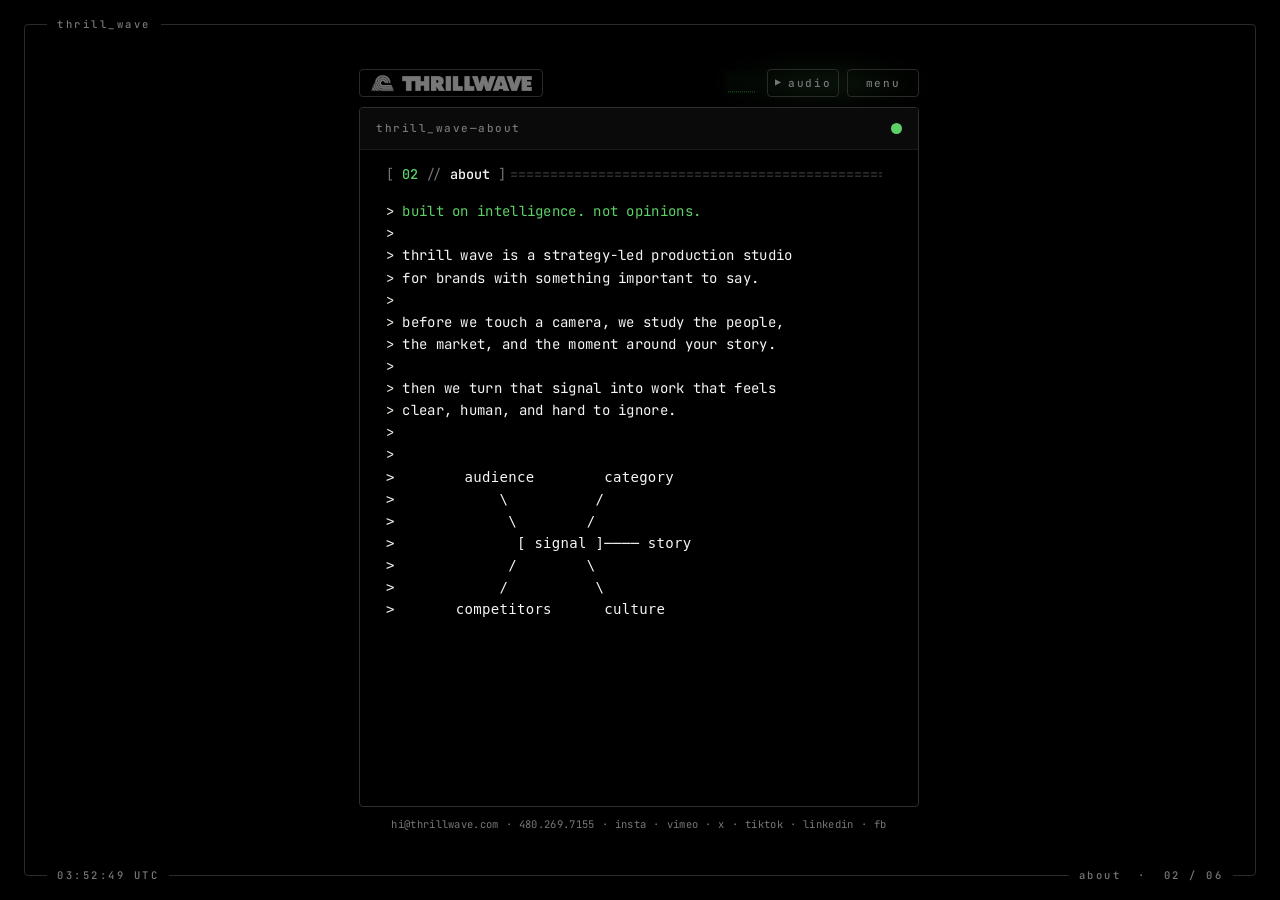
==== commit e2ce21ed: "game polish" ====
--- a/about.html
+++ b/about.html
@@ -712,21 +712,21 @@
 <span class="tw-breakroom-card__sprite" aria-hidden="true">📷</span>
 <span class="tw-breakroom-card__num">[01]</span>
 <span class="tw-breakroom-card__title">one shot</span>
-<span class="tw-breakroom-card__copy">jump the plant hazards and clear the shot.</span>
+<span class="tw-breakroom-card__copy">jump the filming hazards and get the perfect take.</span>
 <span class="tw-breakroom-card__launch">&gt; launch</span>
 </button>
 <button class="tw-breakroom-card" type="button" data-game-src="games/going_viral.html?embed=1" onclick="return window.twBreakRoomLaunch ? window.twBreakRoomLaunch(this,event) : false;">
 <span class="tw-breakroom-card__sprite" aria-hidden="true">⚔️</span>
 <span class="tw-breakroom-card__num">[02]</span>
 <span class="tw-breakroom-card__title">going viral</span>
-<span class="tw-breakroom-card__copy">outrun the algorithm before it outruns you.</span>
+<span class="tw-breakroom-card__copy">fend off the pitfalls of posting and defeat the evil algorithm to go viral.</span>
 <span class="tw-breakroom-card__launch">&gt; launch</span>
 </button>
 <button class="tw-breakroom-card" type="button" data-game-src="games/content_defense.html?embed=1" onclick="return window.twBreakRoomLaunch ? window.twBreakRoomLaunch(this,event) : false;">
 <span class="tw-breakroom-card__sprite" aria-hidden="true">🛡️</span>
 <span class="tw-breakroom-card__num">[03]</span>
 <span class="tw-breakroom-card__title">content defense</span>
-<span class="tw-breakroom-card__copy">protect the campaign core from the chaos.</span>
+<span class="tw-breakroom-card__copy">shoot away the noise to guarantee campaign success.</span>
 <span class="tw-breakroom-card__launch">&gt; launch</span>
 </button>
 </div>
--- a/styles.css
+++ b/styles.css
@@ -11282,3 +11282,57 @@
     line-height: 1.64 !important;
   }
 }
+
+
+/* ============================================================
+   TW BREAK ROOM CLEAN TILE PASS — no logo/text glow, no grid,
+   no white blur artifact inside the game tiles.
+   ============================================================ */
+#tw-breakroom .tw-breakroom-card,
+body.tw-terminal-minimized #tw-breakroom .tw-breakroom-card {
+  background: linear-gradient(145deg, rgba(255,255,255,0.018), rgba(0,0,0,0.20) 42%, rgba(93,208,104,0.018)) !important;
+  box-shadow: inset 0 0 0 1px rgba(255,255,255,0.018) !important;
+  text-shadow: none !important;
+}
+
+#tw-breakroom .tw-breakroom-card::before,
+#tw-breakroom .tw-breakroom-card::after,
+body.tw-terminal-minimized #tw-breakroom .tw-breakroom-card::before,
+body.tw-terminal-minimized #tw-breakroom .tw-breakroom-card::after,
+body.tw-terminal-minimized .tw-breakroom.tw-breakroom-typed .tw-breakroom-card::after {
+  content: none !important;
+  display: none !important;
+  opacity: 0 !important;
+  animation: none !important;
+  background: none !important;
+  box-shadow: none !important;
+}
+
+#tw-breakroom .tw-breakroom-card__sprite,
+#tw-breakroom .tw-breakroom-card__title,
+#tw-breakroom .tw-breakroom-card__launch,
+#tw-breakroom .tw-breakroom-card__copy,
+#tw-breakroom .tw-breakroom-card__num,
+#tw-breakroom .tw-breakroom-card.tw-proxy-hover .tw-breakroom-card__title,
+#tw-breakroom .tw-breakroom-card.tw-proxy-hover .tw-breakroom-card__launch,
+#tw-breakroom .tw-breakroom-card:hover .tw-breakroom-card__title,
+#tw-breakroom .tw-breakroom-card:hover .tw-breakroom-card__launch,
+#tw-breakroom .tw-breakroom-card:focus-visible .tw-breakroom-card__title,
+#tw-breakroom .tw-breakroom-card:focus-visible .tw-breakroom-card__launch {
+  text-shadow: none !important;
+  filter: none !important;
+}
+
+#tw-breakroom .tw-breakroom-card__sprite {
+  background: rgba(0,0,0,0.42) !important;
+  box-shadow: inset 0 0 0 1px rgba(255,255,255,0.025) !important;
+}
+
+#tw-breakroom .tw-breakroom-card.tw-proxy-hover,
+#tw-breakroom .tw-breakroom-card:hover,
+#tw-breakroom .tw-breakroom-card:focus-visible,
+#tw-breakroom .tw-breakroom-card.is-launching,
+body.tw-terminal-minimized #tw-breakroom .tw-breakroom-card.is-launching {
+  background: linear-gradient(145deg, rgba(255,255,255,0.028), rgba(0,0,0,0.18) 42%, rgba(93,208,104,0.045)) !important;
+  box-shadow: inset 0 0 0 1px rgba(93,208,104,0.12) !important;
+}
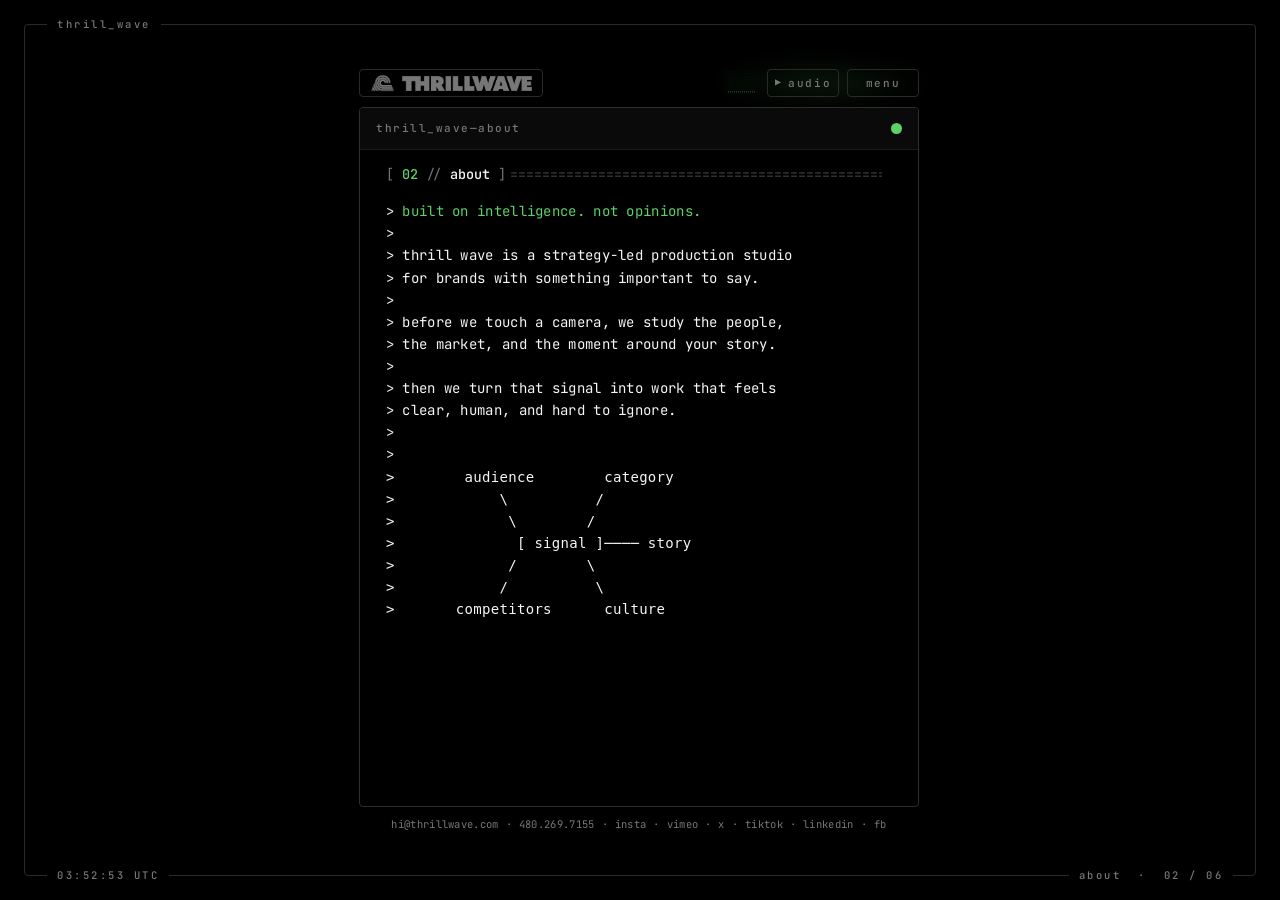
==== commit e331fb0c: "Revert "game polish" This reverts commit e2ce21ed032b3b6fcce5750db6b363422add9279." ====
--- a/about.html
+++ b/about.html
@@ -712,21 +712,21 @@
 <span class="tw-breakroom-card__sprite" aria-hidden="true">📷</span>
 <span class="tw-breakroom-card__num">[01]</span>
 <span class="tw-breakroom-card__title">one shot</span>
-<span class="tw-breakroom-card__copy">jump the filming hazards and get the perfect take.</span>
+<span class="tw-breakroom-card__copy">jump the plant hazards and clear the shot.</span>
 <span class="tw-breakroom-card__launch">&gt; launch</span>
 </button>
 <button class="tw-breakroom-card" type="button" data-game-src="games/going_viral.html?embed=1" onclick="return window.twBreakRoomLaunch ? window.twBreakRoomLaunch(this,event) : false;">
 <span class="tw-breakroom-card__sprite" aria-hidden="true">⚔️</span>
 <span class="tw-breakroom-card__num">[02]</span>
 <span class="tw-breakroom-card__title">going viral</span>
-<span class="tw-breakroom-card__copy">fend off the pitfalls of posting and defeat the evil algorithm to go viral.</span>
+<span class="tw-breakroom-card__copy">outrun the algorithm before it outruns you.</span>
 <span class="tw-breakroom-card__launch">&gt; launch</span>
 </button>
 <button class="tw-breakroom-card" type="button" data-game-src="games/content_defense.html?embed=1" onclick="return window.twBreakRoomLaunch ? window.twBreakRoomLaunch(this,event) : false;">
 <span class="tw-breakroom-card__sprite" aria-hidden="true">🛡️</span>
 <span class="tw-breakroom-card__num">[03]</span>
 <span class="tw-breakroom-card__title">content defense</span>
-<span class="tw-breakroom-card__copy">shoot away the noise to guarantee campaign success.</span>
+<span class="tw-breakroom-card__copy">protect the campaign core from the chaos.</span>
 <span class="tw-breakroom-card__launch">&gt; launch</span>
 </button>
 </div>
--- a/styles.css
+++ b/styles.css
@@ -11282,57 +11282,3 @@
     line-height: 1.64 !important;
   }
 }
-
-
-/* ============================================================
-   TW BREAK ROOM CLEAN TILE PASS — no logo/text glow, no grid,
-   no white blur artifact inside the game tiles.
-   ============================================================ */
-#tw-breakroom .tw-breakroom-card,
-body.tw-terminal-minimized #tw-breakroom .tw-breakroom-card {
-  background: linear-gradient(145deg, rgba(255,255,255,0.018), rgba(0,0,0,0.20) 42%, rgba(93,208,104,0.018)) !important;
-  box-shadow: inset 0 0 0 1px rgba(255,255,255,0.018) !important;
-  text-shadow: none !important;
-}
-
-#tw-breakroom .tw-breakroom-card::before,
-#tw-breakroom .tw-breakroom-card::after,
-body.tw-terminal-minimized #tw-breakroom .tw-breakroom-card::before,
-body.tw-terminal-minimized #tw-breakroom .tw-breakroom-card::after,
-body.tw-terminal-minimized .tw-breakroom.tw-breakroom-typed .tw-breakroom-card::after {
-  content: none !important;
-  display: none !important;
-  opacity: 0 !important;
-  animation: none !important;
-  background: none !important;
-  box-shadow: none !important;
-}
-
-#tw-breakroom .tw-breakroom-card__sprite,
-#tw-breakroom .tw-breakroom-card__title,
-#tw-breakroom .tw-breakroom-card__launch,
-#tw-breakroom .tw-breakroom-card__copy,
-#tw-breakroom .tw-breakroom-card__num,
-#tw-breakroom .tw-breakroom-card.tw-proxy-hover .tw-breakroom-card__title,
-#tw-breakroom .tw-breakroom-card.tw-proxy-hover .tw-breakroom-card__launch,
-#tw-breakroom .tw-breakroom-card:hover .tw-breakroom-card__title,
-#tw-breakroom .tw-breakroom-card:hover .tw-breakroom-card__launch,
-#tw-breakroom .tw-breakroom-card:focus-visible .tw-breakroom-card__title,
-#tw-breakroom .tw-breakroom-card:focus-visible .tw-breakroom-card__launch {
-  text-shadow: none !important;
-  filter: none !important;
-}
-
-#tw-breakroom .tw-breakroom-card__sprite {
-  background: rgba(0,0,0,0.42) !important;
-  box-shadow: inset 0 0 0 1px rgba(255,255,255,0.025) !important;
-}
-
-#tw-breakroom .tw-breakroom-card.tw-proxy-hover,
-#tw-breakroom .tw-breakroom-card:hover,
-#tw-breakroom .tw-breakroom-card:focus-visible,
-#tw-breakroom .tw-breakroom-card.is-launching,
-body.tw-terminal-minimized #tw-breakroom .tw-breakroom-card.is-launching {
-  background: linear-gradient(145deg, rgba(255,255,255,0.028), rgba(0,0,0,0.18) 42%, rgba(93,208,104,0.045)) !important;
-  box-shadow: inset 0 0 0 1px rgba(93,208,104,0.12) !important;
-}
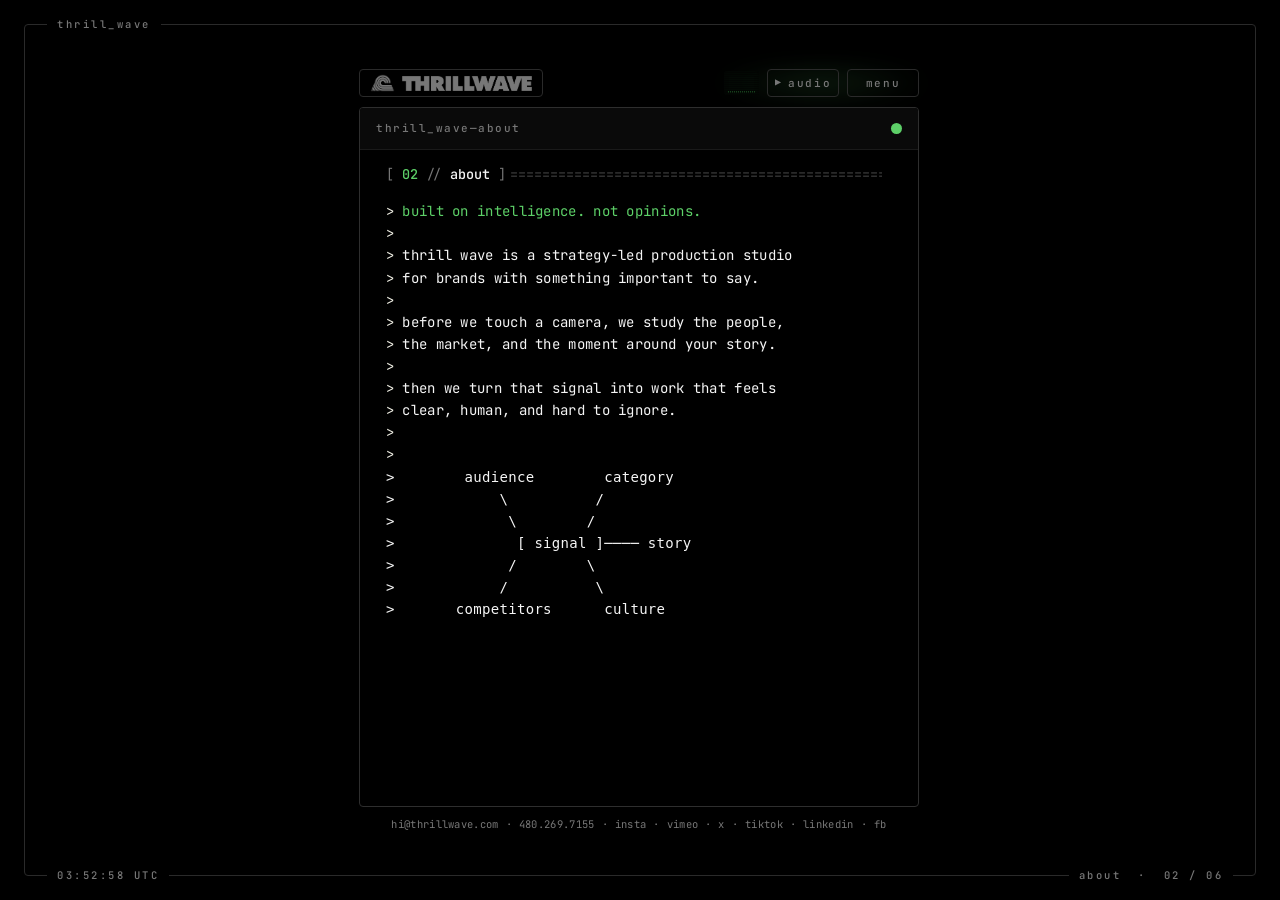
==== commit e6a63692: "menu exit traffic light fix" ====
--- a/about.html
+++ b/about.html
@@ -857,7 +857,7 @@
 <div class="terminal-bar">
 <span class="title">menu</span>
 <div class="terminal-dots">
-<span class="dot"></span><span class="dot"></span><span class="dot live"></span>
+<span class="dot"></span><span class="dot"></span><span aria-label="close menu" class="dot live" role="button" tabindex="0"></span>
 </div>
 </div>
 <div class="terminal-body">
@@ -3191,5 +3191,46 @@
 })();
 </script>
 
+<script>
+(function twMenuTrafficLightClose(){
+  if (window.__twMenuTrafficLightCloseBound) return;
+  window.__twMenuTrafficLightCloseBound = true;
+
+  function closeMenu(event) {
+    if (event) {
+      event.preventDefault();
+      event.stopPropagation();
+    }
+
+    var body = document.body;
+    var menuBtn = document.getElementById('menu-btn');
+    var sideMenu = document.getElementById('side-menu');
+
+    if (body) body.classList.remove('menu-open');
+    if (menuBtn) {
+      menuBtn.setAttribute('aria-expanded', 'false');
+      menuBtn.textContent = 'menu';
+      menuBtn.classList.remove('active');
+    }
+    if (sideMenu) sideMenu.setAttribute('aria-hidden', 'true');
+  }
+
+  document.addEventListener('click', function(event) {
+    var target = event.target;
+    if (!target || !target.closest) return;
+    if (!target.closest('#side-menu .terminal-bar .terminal-dots, #side-menu .terminal-bar .dot.live')) return;
+    closeMenu(event);
+  }, true);
+
+  document.addEventListener('keydown', function(event) {
+    if (event.key !== 'Enter' && event.key !== ' ') return;
+    var target = event.target;
+    if (!target || !target.closest) return;
+    if (!target.closest('#side-menu .terminal-bar .dot.live')) return;
+    closeMenu(event);
+  }, true);
+})();
+</script>
+
 </body>
 </html>
--- a/styles.css
+++ b/styles.css
@@ -11282,3 +11282,86 @@
     line-height: 1.64 !important;
   }
 }
+
+/* ============================================================
+   TW HOTFIX — mobile menu overlay position repair
+   The integrated break-room layer makes .terminal.side position:relative
+   later in the cascade. On phones that pushes the menu back into the
+   flex/stage layout, leaving it visible only at the far right edge.
+   Restore the mobile menu as a centered fixed overlay.
+   ============================================================ */
+@media (max-width: 720px) {
+  .terminal.side {
+    position: fixed !important;
+    top: 50% !important;
+    left: 50% !important;
+    right: auto !important;
+    bottom: auto !important;
+    transform: translate(-50%, -50%) !important;
+    width: var(--menu-w) !important;
+    height: min(calc(100dvh - 96px), 520px) !important;
+    max-height: 0 !important;
+    z-index: 9999 !important;
+    overflow: hidden !important;
+    pointer-events: none !important;
+    visibility: hidden !important;
+    opacity: 0 !important;
+    clip-path: inset(0 0 100% 0) !important;
+    box-shadow: 0 0 0 1px var(--bg), 0 14px 60px rgba(0,0,0,0.72) !important;
+  }
+
+  body.menu-open .terminal.side {
+    position: fixed !important;
+    top: 50% !important;
+    left: 50% !important;
+    right: auto !important;
+    bottom: auto !important;
+    transform: translate(-50%, -50%) !important;
+    width: var(--menu-w) !important;
+    height: min(calc(100dvh - 96px), 520px) !important;
+    max-height: min(calc(100dvh - 96px), 520px) !important;
+    clip-path: inset(0 0 0 0) !important;
+    opacity: 1 !important;
+    visibility: visible !important;
+    pointer-events: auto !important;
+  }
+}
+
+/* ============================================================
+   TW HOTFIX — menu-window traffic light closes menu
+   Makes the side-menu traffic light behave like a close control.
+   ============================================================ */
+.terminal.side .terminal-bar .terminal-dots,
+.terminal.side .terminal-bar .dot.live {
+  cursor: pointer !important;
+}
+
+.terminal.side .terminal-bar .dot.live {
+  background: #5dd068 !important;
+  transform: none !important;
+  filter: none !important;
+  animation: twTrafficPulseGreen 2.85s ease-in-out infinite !important;
+}
+
+.terminal.side .terminal-bar .terminal-dots:hover .dot.live,
+.terminal.side .terminal-bar .dot.live:hover,
+.terminal.side .terminal-bar .dot.live:focus-visible {
+  background: #ff5f56 !important;
+  transform: none !important;
+  filter: none !important;
+  animation: twTrafficPulseRed 2.85s ease-in-out infinite !important;
+}
+
+.terminal.side .terminal-bar .terminal-dots:active .dot.live,
+.terminal.side .terminal-bar .dot.live:active {
+  background: #b8423c !important;
+  transform: none !important;
+  filter: none !important;
+  animation: none !important;
+  box-shadow:
+    inset 0 -1px 2px rgba(0,0,0,.62),
+    inset 0 1px 1px rgba(255,255,255,.20),
+    0 0 2px rgba(184,66,60,.60),
+    0 0 5px rgba(184,66,60,.22) !important;
+}
+
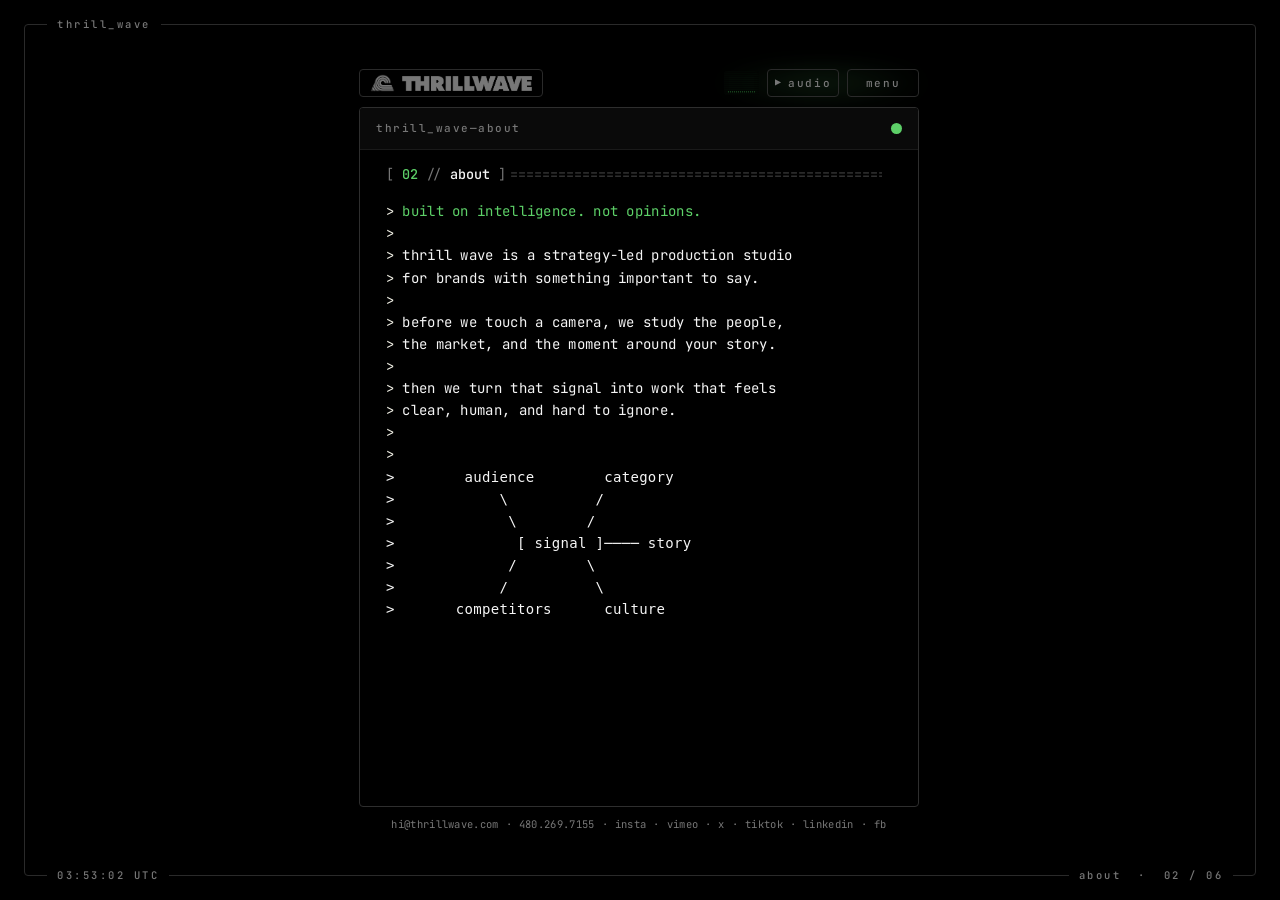
==== commit aeed040f: "homepage #index copy and beat timing" ====
--- a/about.html
+++ b/about.html
@@ -270,7 +270,7 @@
     "name": "Thrill Wave",
     "url": "https://thrillwave-website-terminal.netlify.app/",
     "logo": "https://thrillwave-website-terminal.netlify.app/assets/seo/og-image.jpg",
-    "description": "Research-driven marketing agency blending strategy, intelligence, and production to create high-impact content built to move people.",
+    "description": "Research-driven marketing agency turning audience, competitor, and category intelligence into high-impact content.",
     "email": "hi@thrillwave.com",
     "telephone": "+1-480-269-7155",
     "foundingDate": "2018",
@@ -288,7 +288,7 @@
     "@type": "WebSite",
     "name": "Thrill Wave",
     "url": "https://thrillwave-website-terminal.netlify.app/",
-    "description": "Thrill Wave is a research-driven marketing agency that turns audience, competitor, and category intelligence into high-impact content built to move people.",
+    "description": "Thrill Wave is a research-driven marketing agency that turns audience, competitor, and category intelligence into high-impact content.",
     "inLanguage": "en-US"
   },
   {
@@ -379,7 +379,7 @@
     }
     if (iframe && iframe.dataset && iframe.dataset.src) iframe.setAttribute('src', iframe.dataset.src);
     if (post && !post.innerHTML.trim()) {
-      post.innerHTML = '&gt; we are a research-driven marketing agency that turns audience, competitor, and category intelligence into high impact content built to move people.<br>&gt;<br>&gt; press enter or scroll down to go to the next section, or click menu to jump to a page.<br>';
+      post.innerHTML = '&gt; we are a research-driven marketing agency that turns audience, competitor, and category intelligence into high-impact content.<br>&gt;<br>&gt; press enter or scroll down to go to the next section, or click menu to jump to a page.<br>';
     }
   }
 
@@ -1435,7 +1435,7 @@
       cascade.style.opacity = '1';
     }
     if (iframe && iframe.dataset.src) iframe.setAttribute('src', iframe.dataset.src);
-    if (post) post.innerHTML = `&gt; we are a research-driven marketing agency that turns audience, competitor, and category intelligence into high impact content built to move people.
+    if (post) post.innerHTML = `&gt; we are a research-driven marketing agency that turns audience, competitor, and category intelligence into high-impact content.
 &gt;
 &gt; press enter or scroll down to go to the next section, or click menu to jump to a page.
 `;
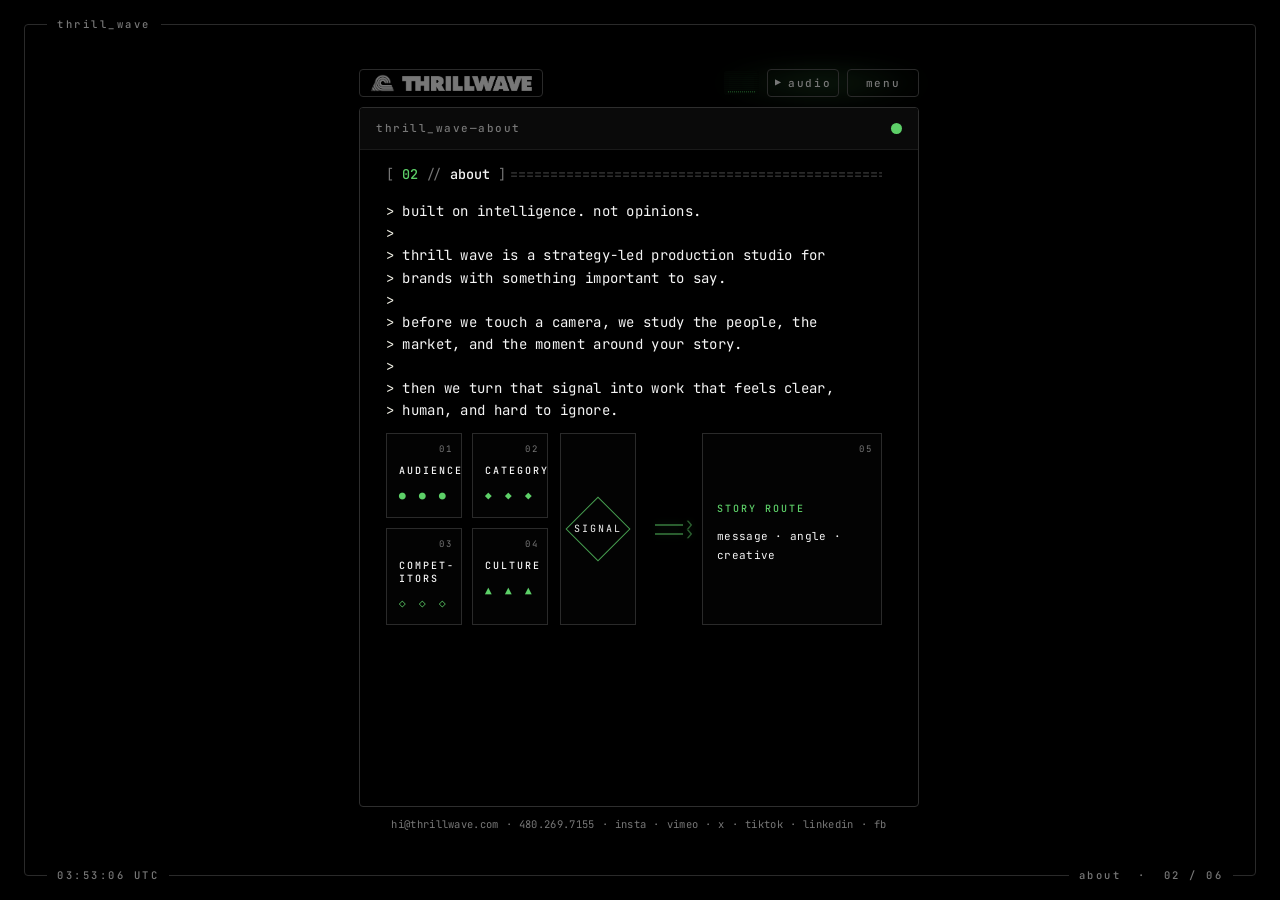
==== commit dc97ed0a: "page polish" ====
--- a/about.html
+++ b/about.html
@@ -270,7 +270,7 @@
     "name": "Thrill Wave",
     "url": "https://thrillwave-website-terminal.netlify.app/",
     "logo": "https://thrillwave-website-terminal.netlify.app/assets/seo/og-image.jpg",
-    "description": "Research-driven marketing agency turning audience, competitor, and category intelligence into high-impact content.",
+    "description": "Research-driven marketing agency blending strategy, intelligence, and production to create high-impact content built to move people.",
     "email": "hi@thrillwave.com",
     "telephone": "+1-480-269-7155",
     "foundingDate": "2018",
@@ -288,7 +288,7 @@
     "@type": "WebSite",
     "name": "Thrill Wave",
     "url": "https://thrillwave-website-terminal.netlify.app/",
-    "description": "Thrill Wave is a research-driven marketing agency that turns audience, competitor, and category intelligence into high-impact content.",
+    "description": "Thrill Wave is a research-driven marketing agency that turns audience, competitor, and category intelligence into high-impact content built to move people.",
     "inLanguage": "en-US"
   },
   {
@@ -379,7 +379,7 @@
     }
     if (iframe && iframe.dataset && iframe.dataset.src) iframe.setAttribute('src', iframe.dataset.src);
     if (post && !post.innerHTML.trim()) {
-      post.innerHTML = '&gt; we are a research-driven marketing agency that turns audience, competitor, and category intelligence into high-impact content.<br>&gt;<br>&gt; press enter or scroll down to go to the next section, or click menu to jump to a page.<br>';
+      post.innerHTML = '&gt; we are a research-driven marketing agency that turns audience, competitor, and category intelligence into high impact content built to move people.<br>&gt;<br>&gt; press enter or scroll down to go to the next section, or click menu to jump to a page.<br>';
     }
   }
 
@@ -760,49 +760,52 @@
 <div class="terminal-body" id="terminal-body">
 <section class="page reveal" data-nav-section="" id="hero">
 <div class="section-header"><span class="hdr-bracket">[ </span><span class="hdr-num">02</span><span class="hdr-slash"> // </span><span class="hdr-name">about</span><span class="hdr-bracket"> ]</span><span class="hdr-eq">==================================================</span></div>
-<div class="page-content terminal-copy">
-<span class="line"><span class="accent">built on intelligence. not opinions.</span></span>
-<span class="line"> </span>
-<span class="line">thrill wave is a strategy-led production studio</span>
-<span class="line">for brands with something important to say.</span>
-<span class="line"> </span>
-<span class="line">before we touch a camera, we study the people,</span>
-<span class="line">the market, and the moment around your story.</span>
-<span class="line"> </span>
-<span class="line">then we turn that signal into work that feels</span>
-<span class="line">clear, human, and hard to ignore.</span>
-<span class="line"> </span>
-<span class="line"> </span>
-</div>
-<div aria-hidden="true" class="ascii-card about-signal">
-<pre>&gt;        audience        category
-&gt;            \          /
-&gt;             \        /
-&gt;              [ signal ]──── story
-&gt;             /        \
-&gt;            /          \
-&gt;       competitors      culture</pre>
+<div class="page-content terminal-copy about-hero-copy">
+<span class="line about-kicker">built on intelligence. not opinions.</span>
+<span class="line"></span>
+<span class="line">thrill wave is a strategy-led production studio for brands with something important to say.</span>
+<span class="line"></span>
+<span class="line">before we touch a camera, we study the people, the market, and the moment around your story.</span>
+<span class="line"></span>
+<span class="line">then we turn that signal into work that feels clear, human, and hard to ignore.</span>
+</div>
+<div aria-label="signal to story system" class="about-signal-board" role="img">
+<div class="about-signal-inputs">
+<div class="about-signal-chip"><span class="chip-num">01</span><span class="chip-label">audience</span><span class="chip-pulse" aria-hidden="true">● ● ●</span></div>
+<div class="about-signal-chip"><span class="chip-num">02</span><span class="chip-label">category</span><span class="chip-pulse" aria-hidden="true">◆ ◆ ◆</span></div>
+<div class="about-signal-chip"><span class="chip-num">03</span><span class="chip-label">compet-<br/>itors</span><span class="chip-pulse" aria-hidden="true">◇ ◇ ◇</span></div>
+<div class="about-signal-chip"><span class="chip-num">04</span><span class="chip-label">culture</span><span class="chip-pulse" aria-hidden="true">▲ ▲ ▲</span></div>
+</div>
+<div class="about-signal-core" aria-hidden="true">
+<span class="core-ring"></span>
+<span class="core-label">signal</span>
+<span class="core-scan"></span>
+</div>
+<div class="about-signal-path" aria-hidden="true"><span></span><span></span></div>
+<div class="about-signal-output">
+<span class="output-num">05</span>
+<span class="output-title">story route</span>
+<span class="output-copy">message · angle · creative</span>
+</div>
 </div>
 </section>
 <section class="page reveal" data-nav-section="" id="origin">
 <div class="section-header"><span class="hdr-bracket">[ </span><span class="hdr-num">02A</span><span class="hdr-slash"> // </span><span class="hdr-name">origin</span><span class="hdr-bracket"> ]</span><span class="hdr-eq">==================================================</span></div>
 <div class="page-content terminal-copy origin-copy">
-<span class="line">// phoenix, arizona · founded 2018</span>
-<span class="line"> </span>
-<span class="line">thrill wave grew from a simple obsession: telling the truth beautifully.</span>
-<span class="line"> </span>
-<span class="line">music taught rhythm. fitness taught discipline. travel taught us to notice the room.</span>
-<span class="line">art taught feeling. philosophy taught us to ask what this is really about.</span>
-<span class="line"> </span>
-<span class="line">so the studio became part research desk, part film crew, part campfire.</span>
-<span class="line">we make work for people building something they need the world to feel.</span>
+<span class="line">founded in 2018 in phoenix, arizona.</span>
+<span class="line"></span>
+<span class="line">we were tired of dated processes, smoke-and-mirrors pricing, and rfq fatigue taking the wind out of what should be straightforward: the creative and the story.</span>
+<span class="line"></span>
+<span class="line">we came from different backgrounds, and that became the power source. music taught rhythm. fitness taught discipline. travel taught us to read the room. art taught feeling. philosophy taught us to ask what this is really about.</span>
+<span class="line"></span>
+<span class="line">so the studio became part research desk, part film crew, and part campfire: a place where signal becomes story, the room gets warmer, and the work leaves people with something they can carry.</span>
 </div>
 </section>
 <section class="page reveal" data-nav-section="" id="team">
 <div class="section-header"><span class="hdr-bracket">[ </span><span class="hdr-num">02B</span><span class="hdr-slash"> // </span><span class="hdr-name">operator roster</span><span class="hdr-bracket"> ]</span><span class="hdr-eq">==================================================</span></div>
 <div class="page-content terminal-copy">
 <span class="line">three founders. one signal tower.</span>
-<span class="line"> </span>
+<span class="line"></span>
 </div>
 <div class="team-grid profile-grid about-team-grid">
 <figure class="team-card">
@@ -819,24 +822,26 @@
 </figure>
 </div>
 <div class="page-content terminal-copy team-bio-copy">
-<span class="line">chris shapes strategy and story structure so the work has a spine.</span>
-<span class="line">tony directs the set with calm, craft, and a sharp eye for the human moment.</span>
-<span class="line">ari connects production, audience instinct, and the line that makes the work matter.</span>
+<span class="line"><span class="accent">chris</span> shapes the strategic spine of the work. he turns research into positioning, message architecture, and the story we should actually make.</span>
+<span class="line"></span>
+<span class="line"><span class="accent">tony</span> directs the human side of the frame. he brings calm, taste, and craft to sets where the real moment has to show up.</span>
+<span class="line"></span>
+<span class="line"><span class="accent">ari</span> connects production, operations, and audience instinct. he keeps the work moving from first idea to final asset without losing the thread.</span>
 </div>
 </section>
 <section class="page reveal" data-nav-section="" id="philosophy">
 <div class="section-header"><span class="hdr-bracket">[ </span><span class="hdr-num">02C</span><span class="hdr-slash"> // </span><span class="hdr-name">how we think</span><span class="hdr-bracket"> ]</span><span class="hdr-eq">==================================================</span></div>
 <div class="page-content terminal-copy philosophy-copy">
-<span class="line">01 // make it true.</span>
+<span class="line"><span class="accent">make it true</span></span>
 <span class="line">the strongest creative starts with what people already care about.</span>
-<span class="line"> </span>
-<span class="line">02 // make it simple.</span>
+<span class="line"></span>
+<span class="line"><span class="accent">make it simple</span></span>
 <span class="line">complexity is welcome in the research. not in the final message.</span>
-<span class="line"> </span>
-<span class="line">03 // make it felt.</span>
+<span class="line"></span>
+<span class="line"><span class="accent">make it felt</span></span>
 <span class="line">good marketing explains. great marketing makes the point land.</span>
-<span class="line"> </span>
-<span class="line">04 // make it useful.</span>
+<span class="line"></span>
+<span class="line"><span class="accent">make it useful</span></span>
 <span class="line">every asset should have a job, a place, and a reason to exist.</span>
 </div>
 </section>
@@ -844,7 +849,6 @@
 <div class="section-header"><span class="hdr-bracket">[ </span><span class="hdr-num">02D</span><span class="hdr-slash"> // </span><span class="hdr-name">next signal</span><span class="hdr-bracket"> ]</span><span class="hdr-eq">==================================================</span></div>
 <div class="page-content terminal-copy">
 <span class="line">next, meet the system behind the work.</span>
-<span class="line">it is called sitrep.</span>
 <span class="line"> </span>
 <span class="line">friendly name. serious little machine.</span>
 <span class="line"> </span>
@@ -1328,7 +1332,7 @@
     const label = PAGE_LABELS[page] || page.replace('.html','');
     if (titlePage) titlePage.textContent = label;
     if (framePage) framePage.innerHTML = label + ' &nbsp;·&nbsp; ' + (PAGE_NUMS[page] || '');
-    document.title = 'Thrill Wave — ' + (label === 'home' ? 'Intelligence first. Camera second.' : label);
+    document.title = 'Thrill Wave — ' + (label === 'home' ? 'Research led. Creative that hits.' : label);
     document.querySelectorAll('#side-menu a.menu-item').forEach(function(a){
       const p = normalizePage(a.getAttribute('href') || a.dataset.page || 'index.html');
       a.classList.toggle('current', p === page);
@@ -1435,7 +1439,7 @@
       cascade.style.opacity = '1';
     }
     if (iframe && iframe.dataset.src) iframe.setAttribute('src', iframe.dataset.src);
-    if (post) post.innerHTML = `&gt; we are a research-driven marketing agency that turns audience, competitor, and category intelligence into high-impact content.
+    if (post) post.innerHTML = `&gt; we are a research-driven marketing agency that turns audience, competitor, and category intelligence into high impact content built to move people.
 &gt;
 &gt; press enter or scroll down to go to the next section, or click menu to jump to a page.
 `;
--- a/styles.css
+++ b/styles.css
@@ -11365,3 +11365,369 @@
     0 0 5px rgba(184,66,60,.22) !important;
 }
 
+
+
+/* ============================================================
+   ABOUT PAGE SIGNAL BOARD PASS
+   ============================================================ */
+#hero .about-kicker {
+  color: var(--fg) !important;
+}
+
+#hero .about-hero-copy {
+  margin-bottom: 14px;
+}
+
+.about-signal-board {
+  position: relative;
+  display: grid;
+  grid-template-columns: minmax(0, 1.25fr) 76px 42px minmax(180px, .8fr);
+  gap: 12px;
+  align-items: stretch;
+  margin: 12px 0 18px;
+  color: var(--fg);
+}
+
+.about-signal-inputs {
+  display: grid;
+  grid-template-columns: 1fr 1fr;
+  gap: 10px;
+}
+
+.about-signal-chip,
+.about-signal-output,
+.about-signal-core {
+  position: relative;
+  min-width: 0;
+  border: 1px solid var(--rule);
+  background: rgba(255,255,255,.012);
+  transition: border-color 220ms ease, transform 220ms ease, box-shadow 220ms ease;
+}
+
+.about-signal-chip {
+  min-height: 76px;
+  padding: 12px 12px 10px;
+}
+
+.about-signal-chip:hover,
+.about-signal-output:hover,
+.about-signal-core:hover {
+  border-color: var(--accent);
+  transform: translateY(-2px);
+  box-shadow: 0 0 18px rgba(93,208,104,.08);
+}
+
+.about-signal-chip::after,
+.about-signal-output::after,
+.about-signal-core::after {
+  content: "";
+  position: absolute;
+  inset: 0;
+  pointer-events: none;
+  background: linear-gradient(110deg, transparent 0%, rgba(93,208,104,.08) 48%, transparent 56%);
+  transform: translateX(-120%);
+  opacity: 0;
+}
+
+.about-signal-chip:hover::after,
+.about-signal-output:hover::after,
+.about-signal-core:hover::after {
+  animation: about-card-sheen 700ms ease both;
+}
+
+@keyframes about-card-sheen {
+  0% { opacity: 0; transform: translateX(-120%); }
+  20% { opacity: 1; }
+  100% { opacity: 0; transform: translateX(120%); }
+}
+
+.chip-num,
+.output-num {
+  position: absolute;
+  top: 7px;
+  right: 9px;
+  color: var(--muted);
+  font-size: 9px;
+  letter-spacing: 1.5px;
+}
+
+.chip-label,
+.output-title {
+  display: block;
+  margin-top: 18px;
+  color: var(--fg);
+  font-size: 10px;
+  line-height: 1.3;
+  font-weight: 500;
+  letter-spacing: 2px;
+  text-transform: uppercase;
+}
+
+.chip-pulse {
+  display: block;
+  margin-top: 9px;
+  color: var(--accent);
+  font-size: 11px;
+  letter-spacing: 3px;
+  animation: about-chip-pulse 1.8s ease-in-out infinite;
+}
+
+.about-signal-chip:nth-child(2) .chip-pulse { animation-delay: .18s; }
+.about-signal-chip:nth-child(3) .chip-pulse { animation-delay: .36s; }
+.about-signal-chip:nth-child(4) .chip-pulse { animation-delay: .54s; }
+
+@keyframes about-chip-pulse {
+  0%, 100% { opacity: .38; filter: drop-shadow(0 0 0 rgba(93,208,104,0)); }
+  50% { opacity: 1; filter: drop-shadow(0 0 7px rgba(93,208,104,.55)); }
+}
+
+.about-signal-core {
+  display: grid;
+  place-items: center;
+  min-height: 162px;
+  overflow: hidden;
+}
+
+.core-ring {
+  position: absolute;
+  width: 46px;
+  height: 46px;
+  border: 1px solid var(--accent);
+  transform: rotate(45deg);
+  opacity: .75;
+  animation: about-core-rotate 3.2s ease-in-out infinite;
+}
+
+.core-label {
+  position: relative;
+  z-index: 2;
+  color: var(--fg);
+  font-size: 10px;
+  letter-spacing: 2px;
+  text-transform: uppercase;
+}
+
+.core-scan {
+  position: absolute;
+  inset: 0;
+  background: linear-gradient(180deg, transparent 0%, rgba(93,208,104,.18) 50%, transparent 100%);
+  transform: translateY(-110%);
+  animation: about-core-scan 2.4s linear infinite;
+}
+
+@keyframes about-core-rotate {
+  0%, 100% { transform: rotate(45deg) scale(.92); opacity: .45; }
+  50% { transform: rotate(225deg) scale(1.08); opacity: 1; }
+}
+
+@keyframes about-core-scan {
+  0% { transform: translateY(-110%); }
+  100% { transform: translateY(110%); }
+}
+
+.about-signal-path {
+  display: grid;
+  place-content: center;
+  gap: 8px;
+  color: var(--accent);
+}
+
+.about-signal-path span {
+  display: block;
+  width: 24px;
+  height: 1px;
+  background: var(--accent);
+  opacity: .35;
+  box-shadow: 0 0 8px rgba(93,208,104,.35);
+  animation: about-path-hit 1.2s ease-in-out infinite;
+}
+
+.about-signal-path span:nth-child(2) { animation-delay: .14s; }
+.about-signal-path span:nth-child(3) { animation-delay: .28s; }
+
+@keyframes about-path-hit {
+  0%, 100% { opacity: .22; transform: scaleX(.72); }
+  50% { opacity: 1; transform: scaleX(1.08); }
+}
+
+.about-signal-output {
+  min-height: 162px;
+  padding: 20px 14px 12px;
+  display: flex;
+  flex-direction: column;
+  justify-content: center;
+}
+
+.output-title {
+  margin-top: 0;
+  color: var(--accent);
+}
+
+.output-copy {
+  display: block;
+  margin-top: 12px;
+  color: var(--fg);
+  font-size: 11px;
+  line-height: 1.65;
+  letter-spacing: .3px;
+}
+
+#philosophy .philosophy-copy .accent {
+  color: var(--accent) !important;
+}
+
+@media (max-width: 720px) {
+  .about-signal-board {
+    grid-template-columns: 1fr;
+    gap: 10px;
+  }
+
+  .about-signal-inputs {
+    grid-template-columns: 1fr 1fr;
+    gap: 8px;
+  }
+
+  .about-signal-chip {
+    min-height: 64px;
+    padding: 10px 9px 8px;
+  }
+
+  .about-signal-core {
+    min-height: 78px;
+  }
+
+  .about-signal-path {
+    grid-template-columns: repeat(3, 18px);
+    gap: 6px;
+    justify-content: center;
+    transform: rotate(90deg);
+    margin: -2px 0;
+  }
+
+  .about-signal-output {
+    min-height: 92px;
+    padding: 18px 12px 12px;
+  }
+
+  .chip-label,
+  .output-title,
+  .core-label {
+    font-size: 9px;
+    letter-spacing: 1.5px;
+  }
+
+  .chip-pulse {
+    font-size: 9px;
+    letter-spacing: 2px;
+  }
+}
+
+/* ============================================================
+   ABOUT PAGE TWEAK PASS — flow arrows, team captions, mobile fit
+   ============================================================ */
+.about-signal-path {
+  grid-template-rows: repeat(2, 1px);
+}
+
+.about-signal-path span {
+  position: relative;
+  width: 28px;
+  height: 2px;
+  opacity: .46;
+}
+
+.about-signal-path span::after {
+  content: "›";
+  position: absolute;
+  right: -12px;
+  top: 50%;
+  transform: translateY(-55%);
+  color: var(--accent);
+  font-size: 18px;
+  line-height: 1;
+  text-shadow: 0 0 8px rgba(93,208,104,.45);
+}
+
+.about-signal-path span:nth-child(2) {
+  animation-delay: .18s;
+}
+
+.chip-label br {
+  display: block;
+}
+
+#team .about-team-grid .team-caption::before {
+  content: none !important;
+}
+
+#team .team-bio-copy .accent {
+  color: var(--accent) !important;
+}
+
+@media (max-width: 960px) and (orientation: landscape) {
+  .about-signal-board {
+    grid-template-columns: minmax(0, 1.15fr) 60px 34px minmax(145px, .82fr);
+    gap: 8px;
+    margin: 8px 0 12px;
+  }
+
+  .about-signal-inputs {
+    gap: 8px;
+  }
+
+  .about-signal-chip {
+    min-height: 56px;
+    padding: 9px 9px 7px;
+  }
+
+  .about-signal-core,
+  .about-signal-output {
+    min-height: 120px;
+  }
+
+  .chip-label,
+  .output-title,
+  .core-label {
+    font-size: 8.5px;
+    letter-spacing: 1.25px;
+    line-height: 1.18;
+  }
+
+  .chip-pulse,
+  .output-copy {
+    font-size: 9px;
+    letter-spacing: 1.6px;
+  }
+}
+
+@media (max-width: 720px) {
+  .about-signal-path {
+    grid-template-columns: repeat(2, 22px) !important;
+    grid-template-rows: none;
+    gap: 7px;
+  }
+
+  .about-signal-path span {
+    width: 22px;
+    height: 2px;
+  }
+
+  .about-signal-path span::after {
+    right: -10px;
+    font-size: 15px;
+  }
+}
+
+@media (max-width: 380px) {
+  .about-signal-inputs {
+    grid-template-columns: 1fr;
+  }
+
+  .about-signal-chip {
+    min-height: 58px;
+  }
+
+  .chip-label br {
+    display: none;
+  }
+}
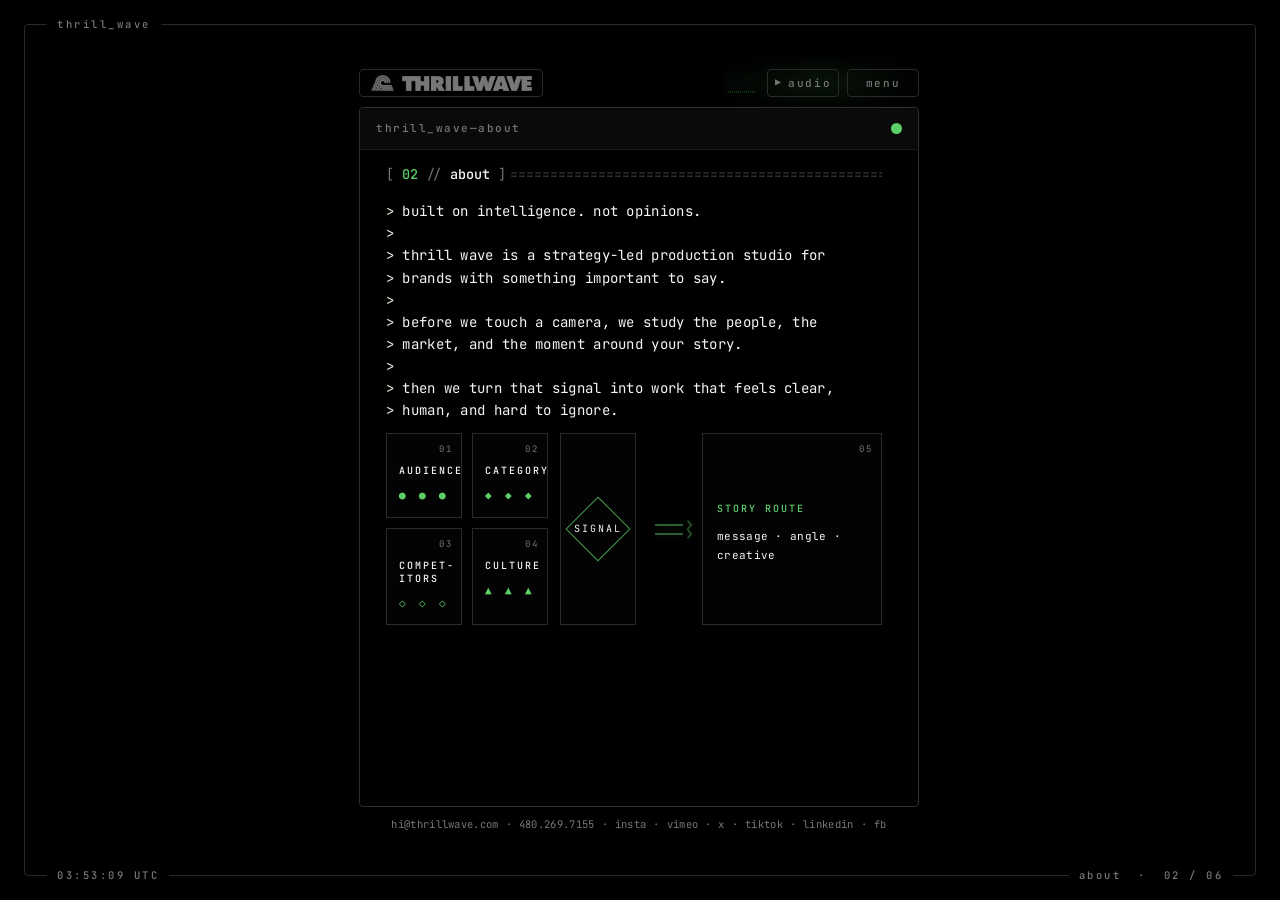
==== commit 54953a80: "> lines updates across pages" ====
--- a/about.html
+++ b/about.html
@@ -3236,5 +3236,83 @@
 })();
 </script>
 
+
+<script>
+/* twPromptColFix — mobile > column alignment, long-term fix.
+   The CSS ::before on .page-content.terminal-copy uses
+   content: attr(data-tw-prompt-col) on mobile. This script
+   measures each container's rendered height, computes the number
+   of > rows needed at the current line-height, and writes that
+   string to the attribute — so every visual row, including
+   naturally wrapped text lines, gets a > at the left margin.
+   Runs on load, resize, PJAX swaps (MutationObserver on
+   #terminal-body), and container height changes (ResizeObserver). */
+(function twPromptColFix(){
+  'use strict';
+  if (window.__twPromptColFix) return;
+  window.__twPromptColFix = true;
+
+  var ATTR = 'data-tw-prompt-col';
+  var rTimer = null;
+  var mTimer = null;
+
+  function isMobile() { return window.innerWidth <= 720; }
+
+  function updateEl(el) {
+    if (!isMobile()) { el.removeAttribute(ATTR); return; }
+    var lh = parseFloat(window.getComputedStyle(el).lineHeight) || 0;
+    var h  = el.getBoundingClientRect().height || 0;
+    if (!lh || !h) return;
+    var rows = Math.ceil(h / lh) + 4;
+    var col = [];
+    for (var i = 0; i < rows; i++) col.push('>');
+    el.setAttribute(ATTR, col.join('\n'));
+  }
+
+  function updateAll() {
+    document.querySelectorAll('.page-content.terminal-copy').forEach(updateEl);
+  }
+
+  /* ResizeObserver: re-fires whenever a container changes height
+     (reveals, PJAX loads, cascade expansions) */
+  var ro = window.ResizeObserver ? new ResizeObserver(function(entries) {
+    entries.forEach(function(e) { updateEl(e.target); });
+  }) : null;
+
+  function observeAll() {
+    if (!ro) return;
+    document.querySelectorAll('.page-content.terminal-copy').forEach(function(el) {
+      ro.observe(el);
+    });
+  }
+
+  /* MutationObserver on #terminal-body catches PJAX content swaps */
+  function bindMutation() {
+    var tb = document.getElementById('terminal-body');
+    if (!tb || !window.MutationObserver) return;
+    new MutationObserver(function() {
+      clearTimeout(mTimer);
+      mTimer = setTimeout(function() { updateAll(); observeAll(); }, 80);
+    }).observe(tb, { childList: true });
+  }
+
+  /* Window resize */
+  window.addEventListener('resize', function() {
+    clearTimeout(rTimer);
+    rTimer = setTimeout(updateAll, 120);
+  });
+
+  function init() { updateAll(); observeAll(); bindMutation(); }
+
+  if (document.readyState === 'loading') {
+    document.addEventListener('DOMContentLoaded', init);
+  } else {
+    init();
+  }
+
+  /* Public hook for any manual re-trigger needed */
+  window.twUpdatePrompts = updateAll;
+})();
+</script>
 </body>
 </html>
--- a/styles.css
+++ b/styles.css
@@ -1552,19 +1552,7 @@
 }
 
 .terminal.main.is-loading::after {
-  content: '> loading next file...';
-  position: absolute;
-  left: 18px;
-  bottom: 16px;
-  z-index: 6;
-  color: var(--accent);
-  font-size: 11px;
-  letter-spacing: 1.2px;
-  background: rgba(0,0,0,0.86);
-  border: 1px solid var(--rule);
-  border-radius: 4px;
-  padding: 6px 8px;
-  animation: section-arrow-blink 0.9s steps(2, end) infinite;
+  display: none;
 }
 
 .terminal.side {
@@ -2864,12 +2852,12 @@
     pointer-events: auto;
   }
 
-  /* Give cascade rows a larger touch target on mobile. */
+  /* Give cascade rows consistent spacing on mobile — matches regular .line height. */
   .cascade-toggle {
     display: inline-flex;
     align-items: center;
-    min-height: 30px;
-    padding: 3px 0;
+    min-height: unset;
+    padding: 0;
     touch-action: manipulation;
     -webkit-tap-highlight-color: transparent;
   }
@@ -11731,3 +11719,183 @@
     display: none;
   }
 }
+
+/* ============================================================
+   ABOUT MOBILE SIGNAL BOARD FINAL PASS
+   Keeps the signal graph compact and horizontal on mobile.
+   ============================================================ */
+@media (max-width: 720px) {
+  #hero .about-hero-copy {
+    margin-bottom: 8px;
+  }
+
+  .about-signal-board {
+    display: grid !important;
+    grid-template-columns: minmax(118px, 1.1fr) 42px 24px minmax(84px, .78fr) !important;
+    gap: 5px !important;
+    align-items: stretch !important;
+    margin: 6px 0 10px !important;
+    transform: none !important;
+  }
+
+  .about-signal-inputs {
+    grid-template-columns: 1fr 1fr !important;
+    gap: 5px !important;
+  }
+
+  .about-signal-chip {
+    min-height: 43px !important;
+    padding: 6px 6px 5px !important;
+  }
+
+  .about-signal-core,
+  .about-signal-output {
+    min-height: 91px !important;
+  }
+
+  .about-signal-core {
+    overflow: hidden !important;
+  }
+
+  .about-signal-output {
+    padding: 12px 7px 8px !important;
+  }
+
+  .about-signal-path {
+    grid-template-columns: 1fr !important;
+    grid-template-rows: repeat(2, 2px) !important;
+    place-content: center !important;
+    gap: 8px !important;
+    transform: none !important;
+    margin: 0 !important;
+  }
+
+  .about-signal-path span {
+    width: 15px !important;
+    height: 2px !important;
+  }
+
+  .about-signal-path span::after {
+    right: -8px !important;
+    font-size: 12px !important;
+  }
+
+  .chip-num,
+  .output-num {
+    top: 4px !important;
+    right: 5px !important;
+    font-size: 7px !important;
+    letter-spacing: .9px !important;
+  }
+
+  .chip-label,
+  .output-title,
+  .core-label {
+    margin-top: 11px !important;
+    font-size: 7px !important;
+    line-height: 1.12 !important;
+    letter-spacing: .95px !important;
+  }
+
+  .chip-pulse {
+    margin-top: 4px !important;
+    font-size: 7px !important;
+    letter-spacing: 1.1px !important;
+  }
+
+  .core-ring {
+    width: 24px !important;
+    height: 24px !important;
+  }
+
+  .output-copy {
+    margin-top: 7px !important;
+    font-size: 7.5px !important;
+    line-height: 1.35 !important;
+    letter-spacing: .15px !important;
+  }
+}
+
+@media (max-width: 380px) {
+  .about-signal-board {
+    grid-template-columns: minmax(106px, 1.05fr) 34px 20px minmax(74px, .72fr) !important;
+    gap: 4px !important;
+  }
+
+  .about-signal-inputs {
+    grid-template-columns: 1fr 1fr !important;
+    gap: 4px !important;
+  }
+
+  .about-signal-chip {
+    min-height: 39px !important;
+    padding: 5px 5px 4px !important;
+  }
+
+  .about-signal-core,
+  .about-signal-output {
+    min-height: 82px !important;
+  }
+
+  .about-signal-output {
+    padding: 10px 6px 7px !important;
+  }
+
+  .chip-label br {
+    display: block !important;
+  }
+
+  .chip-label,
+  .output-title,
+  .core-label {
+    font-size: 6.5px !important;
+    letter-spacing: .8px !important;
+  }
+
+  .chip-pulse,
+  .output-copy {
+    font-size: 6.8px !important;
+  }
+}
+
+/* ============================================================
+   MOBILE PROMPT ALIGNMENT — LONG-TERM FIX
+   
+   On mobile, a .line element can wrap to multiple visual rows.
+   The original static ::before column (101 >) has one > per
+   line-height unit, so it DOES cover wrapped rows — but only if
+   the attribute-driven version is active (see twPromptColFix JS).
+   
+   JS measures each container's rendered height, computes exactly
+   how many > chars are needed (height / line-height + buffer),
+   and writes that string to data-tw-prompt-col. CSS reads it via
+   content: attr(), giving a > on every visual row including wraps.
+   Self-corrects on resize and after PJAX page loads.
+   ============================================================ */
+@media (max-width: 720px) {
+  /* Once JS has measured the container, use the dynamic column */
+  .page-content.terminal-copy[data-tw-prompt-col]::before {
+    content: attr(data-tw-prompt-col) !important;
+    display: block !important;
+  }
+  /* Remove per-line ::before injected by previous fix attempts */
+  .page-content.terminal-copy .line::before {
+    content: none !important;
+    display: none !important;
+  }
+  /* Undo text-indent from previous fix attempt */
+  body:not(.booting) #terminal-body .page-content.terminal-copy .line {
+    text-indent: 0 !important;
+  }
+}
+
+/* ============================================================
+   TEAM CAPTIONS — no > prompt
+   Captions are visual labels, not terminal lines.
+   ============================================================ */
+.team-caption::before,
+#the_team .team-caption::before,
+#team .team-caption::before {
+  content: none !important;
+  display: none !important;
+}
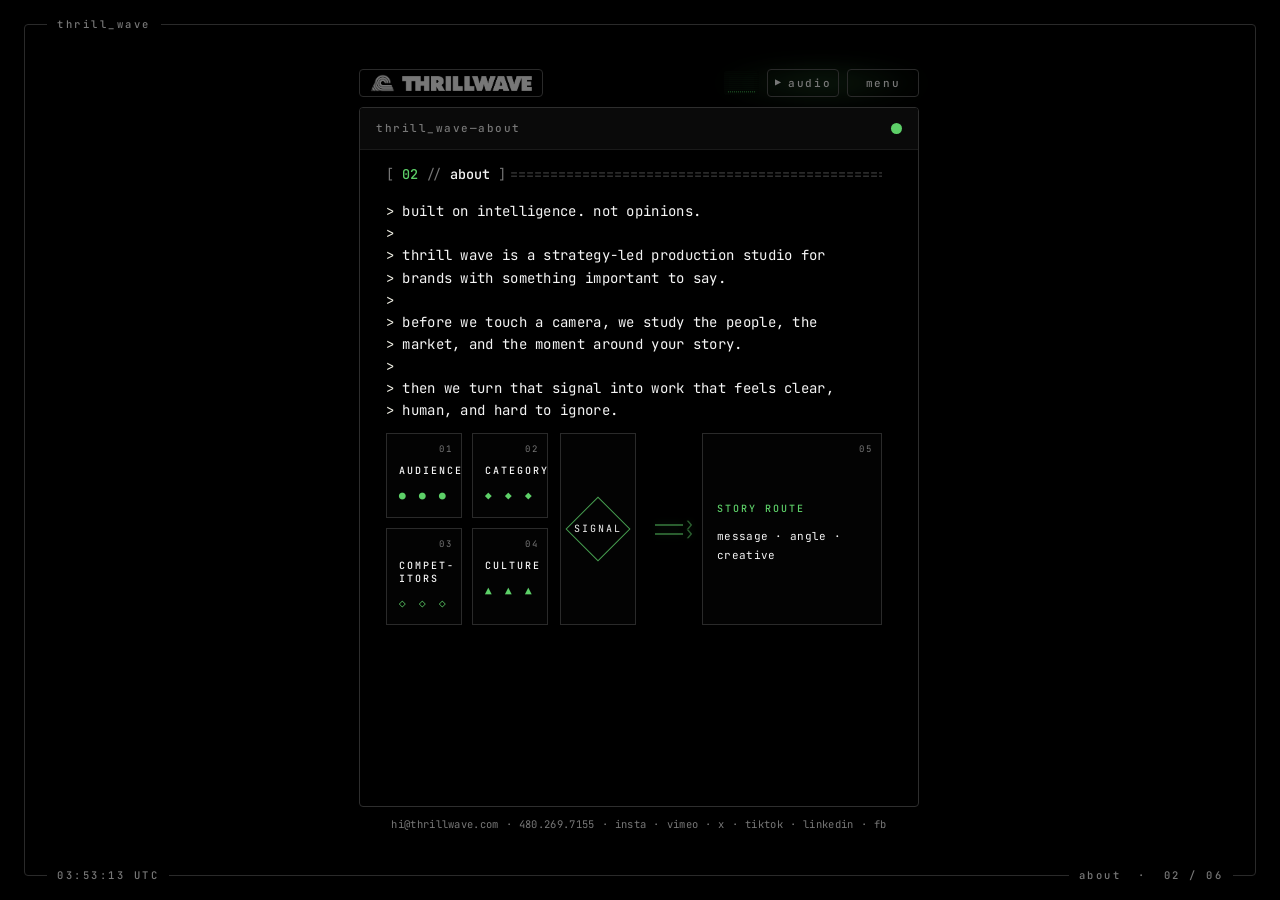
==== commit 839b31fe: "prompt-rail to fix mobile line drift" ====
--- a/about.html
+++ b/about.html
@@ -3236,83 +3236,6 @@
 })();
 </script>
 
-
-<script>
-/* twPromptColFix — mobile > column alignment, long-term fix.
-   The CSS ::before on .page-content.terminal-copy uses
-   content: attr(data-tw-prompt-col) on mobile. This script
-   measures each container's rendered height, computes the number
-   of > rows needed at the current line-height, and writes that
-   string to the attribute — so every visual row, including
-   naturally wrapped text lines, gets a > at the left margin.
-   Runs on load, resize, PJAX swaps (MutationObserver on
-   #terminal-body), and container height changes (ResizeObserver). */
-(function twPromptColFix(){
-  'use strict';
-  if (window.__twPromptColFix) return;
-  window.__twPromptColFix = true;
-
-  var ATTR = 'data-tw-prompt-col';
-  var rTimer = null;
-  var mTimer = null;
-
-  function isMobile() { return window.innerWidth <= 720; }
-
-  function updateEl(el) {
-    if (!isMobile()) { el.removeAttribute(ATTR); return; }
-    var lh = parseFloat(window.getComputedStyle(el).lineHeight) || 0;
-    var h  = el.getBoundingClientRect().height || 0;
-    if (!lh || !h) return;
-    var rows = Math.ceil(h / lh) + 4;
-    var col = [];
-    for (var i = 0; i < rows; i++) col.push('>');
-    el.setAttribute(ATTR, col.join('\n'));
-  }
-
-  function updateAll() {
-    document.querySelectorAll('.page-content.terminal-copy').forEach(updateEl);
-  }
-
-  /* ResizeObserver: re-fires whenever a container changes height
-     (reveals, PJAX loads, cascade expansions) */
-  var ro = window.ResizeObserver ? new ResizeObserver(function(entries) {
-    entries.forEach(function(e) { updateEl(e.target); });
-  }) : null;
-
-  function observeAll() {
-    if (!ro) return;
-    document.querySelectorAll('.page-content.terminal-copy').forEach(function(el) {
-      ro.observe(el);
-    });
-  }
-
-  /* MutationObserver on #terminal-body catches PJAX content swaps */
-  function bindMutation() {
-    var tb = document.getElementById('terminal-body');
-    if (!tb || !window.MutationObserver) return;
-    new MutationObserver(function() {
-      clearTimeout(mTimer);
-      mTimer = setTimeout(function() { updateAll(); observeAll(); }, 80);
-    }).observe(tb, { childList: true });
-  }
-
-  /* Window resize */
-  window.addEventListener('resize', function() {
-    clearTimeout(rTimer);
-    rTimer = setTimeout(updateAll, 120);
-  });
-
-  function init() { updateAll(); observeAll(); bindMutation(); }
-
-  if (document.readyState === 'loading') {
-    document.addEventListener('DOMContentLoaded', init);
-  } else {
-    init();
-  }
-
-  /* Public hook for any manual re-trigger needed */
-  window.twUpdatePrompts = updateAll;
-})();
-</script>
+<script src="prompt-rail.js" defer></script>
 </body>
 </html>
--- a/styles.css
+++ b/styles.css
@@ -11859,33 +11859,31 @@
 }
 
 /* ============================================================
-   MOBILE PROMPT ALIGNMENT — LONG-TERM FIX
-   
-   On mobile, a .line element can wrap to multiple visual rows.
-   The original static ::before column (101 >) has one > per
-   line-height unit, so it DOES cover wrapped rows — but only if
-   the attribute-driven version is active (see twPromptColFix JS).
-   
-   JS measures each container's rendered height, computes exactly
-   how many > chars are needed (height / line-height + buffer),
-   and writes that string to data-tw-prompt-col. CSS reads it via
-   content: attr(), giving a > on every visual row including wraps.
-   Self-corrects on resize and after PJAX page loads.
+   MOBILE PROMPT ALIGNMENT FIX
+   The shared ::before column on the container goes out of sync
+   when any .line wraps to a second visual row. Fix: hide the
+   shared column and use a hanging-indent on each .line so its
+   own inline ::before always sits in the left gutter — and
+   wrapped text auto-aligns under the text start, not the >.
    ============================================================ */
 @media (max-width: 720px) {
-  /* Once JS has measured the container, use the dynamic column */
-  .page-content.terminal-copy[data-tw-prompt-col]::before {
-    content: attr(data-tw-prompt-col) !important;
+  /* Hide the shared > column — each line handles its own */
+  .page-content.terminal-copy::before {
+    display: none !important;
+  }
+  /* text-indent pulls the FIRST line of each .line leftward into
+     the container's padding gutter; wrapped lines stay indented */
+  .page-content.terminal-copy .line {
     display: block !important;
-  }
-  /* Remove per-line ::before injected by previous fix attempts */
+    padding: 0 !important;
+    text-indent: -2.05ch !important;
+  }
+  /* Inline > sits in the gutter created by the hanging indent */
   .page-content.terminal-copy .line::before {
-    content: none !important;
-    display: none !important;
-  }
-  /* Undo text-indent from previous fix attempt */
-  body:not(.booting) #terminal-body .page-content.terminal-copy .line {
-    text-indent: 0 !important;
+    content: '> ';
+    white-space: pre !important;
+    color: var(--tw-prompt) !important;
+    pointer-events: none !important;
   }
 }
 
@@ -11899,3 +11897,107 @@
   content: none !important;
   display: none !important;
 }
+
+/* ============================================================
+   TW MOBILE PROMPT RAIL FINAL FIX
+   Uses a measured DOM rail on mobile so prompt marks stay locked
+   to actual wrapped rows and never spill a stray > at the bottom.
+   ============================================================ */
+.tw-prompt-rail {
+  display: none;
+}
+
+@media (max-width: 720px) {
+  #terminal-body {
+    --tw-mobile-copy-lh: 18px;
+  }
+
+  #terminal-body .page-content.terminal-copy:not(.tw-breakroom-copy),
+  #intro-post {
+    position: relative !important;
+    padding-left: 2.05ch !important;
+    line-height: var(--tw-mobile-copy-lh) !important;
+    white-space: normal !important;
+    overflow: hidden !important;
+    overflow-wrap: normal !important;
+    word-break: normal !important;
+    hyphens: none !important;
+    text-align: left !important;
+  }
+
+  #terminal-body .page-content.terminal-copy:not(.tw-breakroom-copy)::before,
+  #intro-post::before {
+    content: none !important;
+    display: none !important;
+  }
+
+  #terminal-body .page-content.terminal-copy:not(.tw-breakroom-copy) > .tw-prompt-rail,
+  #intro-post > .tw-prompt-rail {
+    display: block !important;
+    position: absolute !important;
+    left: 0 !important;
+    top: 0 !important;
+    z-index: 0 !important;
+    width: 1ch !important;
+    height: calc(var(--tw-rail-rows, 0) * var(--tw-mobile-copy-lh)) !important;
+    max-height: calc(var(--tw-rail-rows, 0) * var(--tw-mobile-copy-lh)) !important;
+    overflow: hidden !important;
+    white-space: pre !important;
+    font: inherit !important;
+    line-height: var(--tw-mobile-copy-lh) !important;
+    letter-spacing: inherit !important;
+    color: var(--tw-prompt, var(--fg)) !important;
+    pointer-events: none !important;
+    user-select: none !important;
+  }
+
+  #terminal-body .page-content.terminal-copy:not(.tw-breakroom-copy) > :not(.tw-prompt-rail),
+  #intro-post > :not(.tw-prompt-rail) {
+    position: relative !important;
+    z-index: 1 !important;
+  }
+
+  #terminal-body .page-content.terminal-copy:not(.tw-breakroom-copy) .line {
+    display: block !important;
+    min-height: var(--tw-mobile-copy-lh) !important;
+    line-height: var(--tw-mobile-copy-lh) !important;
+    margin: 0 !important;
+    padding: 0 !important;
+    text-indent: 0 !important;
+    white-space: normal !important;
+    overflow-wrap: normal !important;
+    word-break: normal !important;
+    hyphens: none !important;
+  }
+
+  #terminal-body .page-content.terminal-copy:not(.tw-breakroom-copy) .line::before {
+    content: none !important;
+    display: none !important;
+  }
+
+  #terminal-body .page-content.terminal-copy:not(.tw-breakroom-copy) a,
+  #terminal-body .page-content.terminal-copy:not(.tw-breakroom-copy) button,
+  #terminal-body .page-content.terminal-copy:not(.tw-breakroom-copy) .cta-link {
+    font: inherit !important;
+    line-height: inherit !important;
+    vertical-align: baseline !important;
+  }
+
+  #terminal-body .cascade,
+  #terminal-body .cascade-toggle,
+  #terminal-body .cascade-content {
+    line-height: var(--tw-mobile-copy-lh) !important;
+  }
+}
+
+@media (max-width: 380px), (max-height: 680px) and (max-width: 720px) {
+  #terminal-body {
+    --tw-mobile-copy-lh: 17px;
+  }
+}
+
+@media (max-width: 720px) {
+  #intro-post {
+    white-space: pre-wrap !important;
+  }
+}
